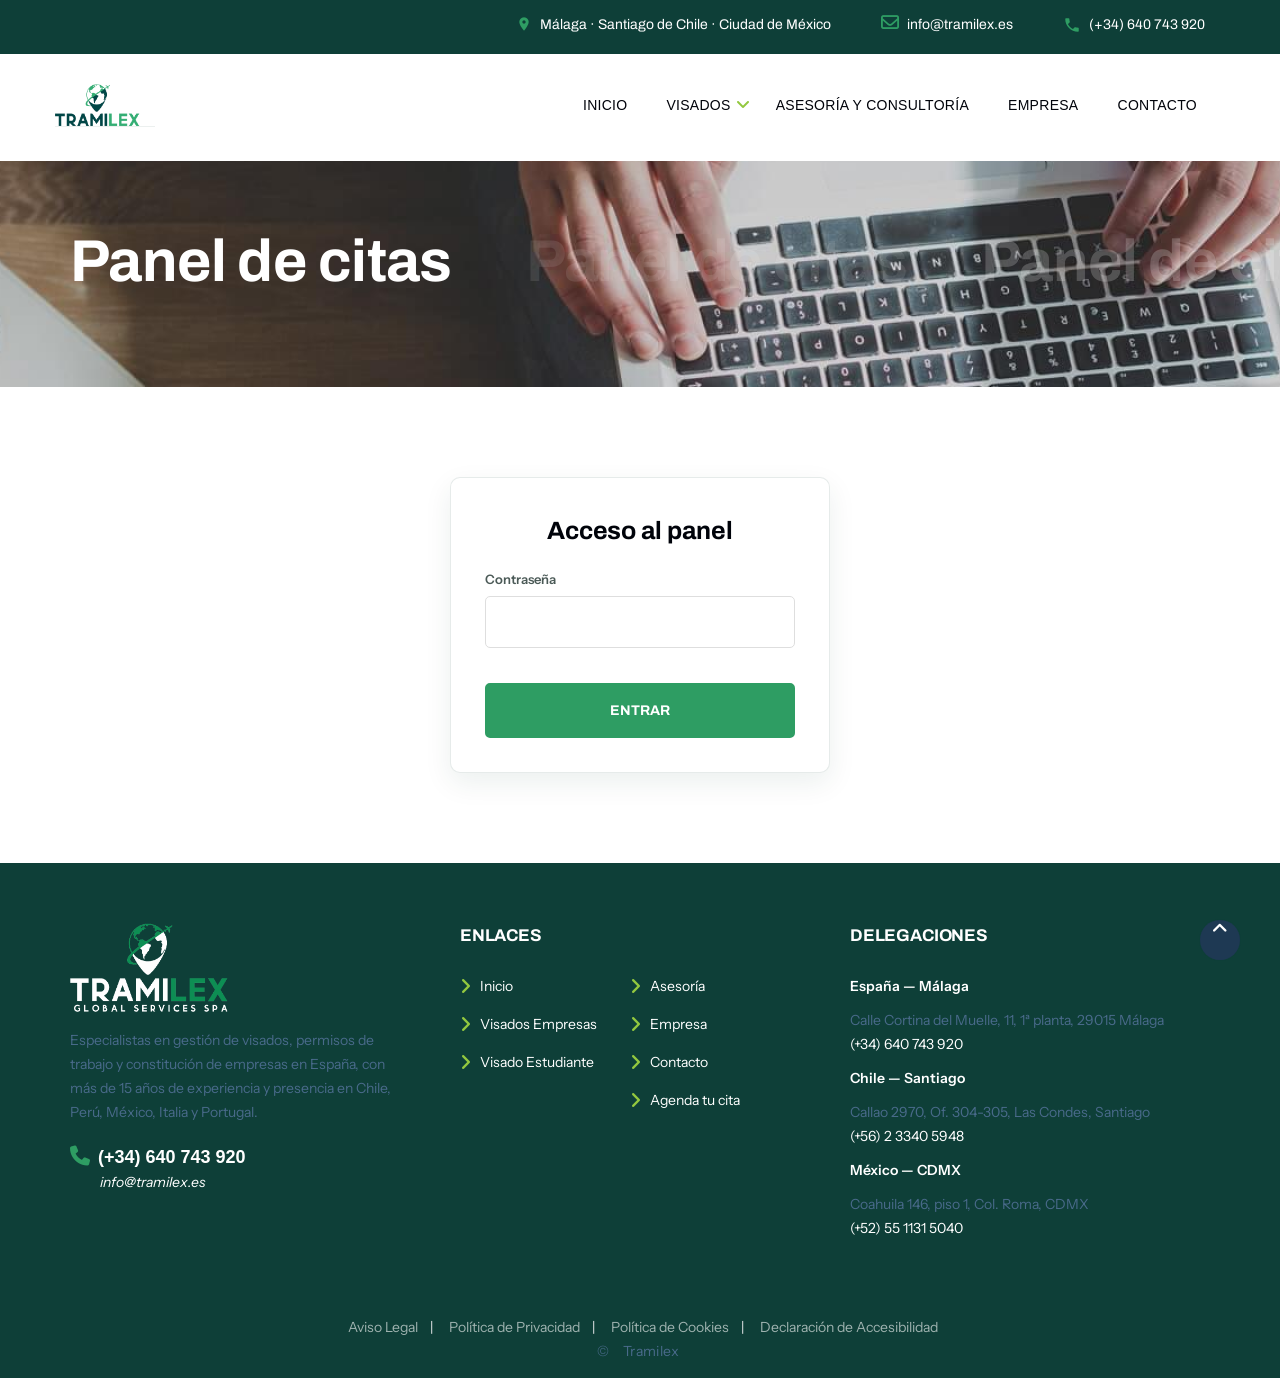
==== admin-citas.html @ ec8cd12b "Arreglar cabecera/imagen de la portada y añadir sistema de citas online Correcciones visuales: - Cor" ====
<!DOCTYPE html>
<html class="#{html_class}" lang="es">
  <head>
    <title>Panel de citas | Tramilex</title>
    <meta name="description" content="Panel privado de gestión del calendario de citas de Tramilex.">
    <meta name="robots" content="noindex, nofollow">
    <meta name="format-detection" content="telephone=no">
    <meta name="viewport" content="width=device-width, height=device-height, initial-scale=1.0, maximum-scale=1.0, user-scalable=0">
    <meta http-equiv="X-UA-Compatible" content="IE=edge">
    <meta charset="utf-8">
    <link rel="icon" href="images/favicon.ico" type="image/x-icon">
    <link rel="stylesheet" type="text/css" href="//fonts.googleapis.com/css?family=Archivo:400,500,600,700%7CInstrument+Sans:400,500,600,700">
    <link rel="stylesheet" href="css/bootstrap.css">
    <link rel="stylesheet" href="css/fonts.css">
    <link rel="stylesheet" href="css/style.css">
    <link rel="stylesheet" href="css/tramilex-theme.css">
    <link rel="stylesheet" href="https://cdnjs.cloudflare.com/ajax/libs/font-awesome/6.5.1/css/all.min.css">
</head>
  <body>
    <div class="page">
      <div class="page-loader page-loader-variant-1">
        <div><a class="brand brand-md brand-inverse" href="index.html"><img src="images/brand/tramilex-logo-cropped.png" alt="Tramilex" width="150" height="85"/></a>
          <div class="page-loader-body">
            <div id="spinningSquaresG">
              <div class="spinningSquaresG" id="spinningSquaresG_1"></div>
              <div class="spinningSquaresG" id="spinningSquaresG_2"></div>
              <div class="spinningSquaresG" id="spinningSquaresG_3"></div>
              <div class="spinningSquaresG" id="spinningSquaresG_4"></div>
              <div class="spinningSquaresG" id="spinningSquaresG_5"></div>
              <div class="spinningSquaresG" id="spinningSquaresG_6"></div>
              <div class="spinningSquaresG" id="spinningSquaresG_7"></div>
              <div class="spinningSquaresG" id="spinningSquaresG_8"></div>
            </div>
          </div>
        </div>
      </div>
      <header class="page-head">
        <div class="rd-navbar-wrap">
          <nav class="rd-navbar rd-navbar-corporate-dark" data-layout="rd-navbar-fixed" data-sm-layout="rd-navbar-fixed" data-md-layout="rd-navbar-fixed" data-md-device-layout="rd-navbar-fixed" data-lg-layout="rd-navbar-static" data-lg-device-layout="rd-navbar-static" data-xl-device-layout="rd-navbar-static" data-xxl-device-layout="rd-navbar-static" data-xl-layout="rd-navbar-static" data-xxl-layout="rd-navbar-static" data-stick-up-clone="false" data-md-stick-up-offset="53px" data-lg-stick-up-offset="53px" data-md-stick-up="true" data-lg-stick-up="true">
            <div class="rd-navbar-inner">
              <div class="rd-navbar-aside">
                <div class="rd-navbar-aside-toggle" data-custom-toggle=".rd-navbar-aside" data-custom-toggle-disable-on-blur="true"><span></span></div>
                <div class="rd-navbar-aside-content context-dark">
                  <ul class="rd-navbar-aside-group list-units">
                    <li>
                      <div class="unit flex-row unit-spacing-xs">
                        <div class="unit-left"><span class="icon icon-xxs-small icon-primary material-icons-place icon-shift-1 offset-top-2"></span></div>
                        <div class="unit-body"><a class="link-white-v2 d-inline font-accent" href="contacto.html">Málaga · Santiago de Chile · Ciudad de México</a></div>
                      </div>
                    </li>
                    <li>
                      <div class="unit flex-row unit-spacing-xs">
                        <div class="unit-left"><span class="icon icon-xxs icon-primary fa-envelope-o offset-top-2"></span></div>
                        <div class="unit-body"><a class="link-white-v2 font-accent" href="mailto:info@tramilex.es">info@tramilex.es</a></div>
                      </div>
                    </li>
                    <li>
                      <div class="unit flex-row unit-spacing-xs">
                        <div class="unit-left"><span class="icon icon-xxs icon-primary material-icons-phone icon-shift-2"></span></div>
                        <div class="unit-body"><a class="link-white-v2 font-accent" href="tel:+34640743920">(+34) 640 743 920</a></div>
                      </div>
                    </li>
                  </ul>
                </div>
              </div>
              <div class="rd-navbar-group rd-navbar-search-wrap">
                <div class="rd-navbar-panel">
                  <button class="rd-navbar-toggle" data-custom-toggle=".rd-navbar-nav-wrap" data-custom-toggle-disable-on-blur="true"><span></span></button><a class="rd-navbar-brand brand" href="index.html"><img src="images/brand/tramilex-logo-header.png" alt="Tramilex" width="81" height="40"/></a>
                </div>
                <div class="rd-navbar-nav-wrap">
                  <div class="rd-navbar-nav-inner">
                    <ul class="rd-navbar-nav">
                      <li><a href="index.html">Inicio</a></li>
                      <li><a href="#">Visados</a>
                        <ul class="rd-navbar-dropdown">
                          <li><a href="visados-empresas-trabajadores.html">Visado Empresas y Trabajadores</a></li>
                          <li><a href="visado-estudiante.html">Visado de Estudiante</a></li>
                          <li><a href="https://tramilex.goroky.es/" target="_blank" rel="noopener">Área de Clientes</a></li>
                        </ul>
                      </li>
                      <li><a href="asesoria.html">Asesoría y Consultoría</a></li>
                      <li><a href="empresa.html">Empresa</a></li>
                      <li><a href="contacto.html">Contacto</a></li>
                    </ul>

                  </div>
                </div>
              </div>
            </div>
          </nav>
        </div>
      </header>

      <section class="section-30 section-md-40 section-lg-66 section-xl-bottom-90 bg-gray-dark page-title-wrap" style="background-image: url(images/bg-image-3.jpg);">
        <div class="container">
          <div class="page-title">
            <h2>Panel de citas</h2>
            
          </div>
        </div>
      </section>

      <section class="section-60 section-md-90">
        <div class="container">
          <div id="tramilex-admin-app">
            <p class="text-gray-base-05">Cargando…</p>
          </div>
        </div>
      </section>

      <section class="section-40 section-md-60 bg-cello section-footer">
        <div class="container">
          <div class="row justify-content-sm-center">
            <div class="col-sm-10 col-md-11 col-lg-12">
              <div class="row row-50">
                <div class="col-md-6 col-lg-4">
                  <div class="inset-lg-right-30 footer-logo">
                    <a href="index.html"><img src="images/brand/tramilex-logo-light-cropped.png" alt="Tramilex" width="159" height="90"/></a>
                    <p class="text-bismark offset-top-15">Especialistas en gestión de visados, permisos de trabajo y constitución de empresas en España, con más de 15 años de experiencia y presencia en Chile, Perú, México, Italia y Portugal.</p>
                  </div>
                  <div class="group-md group-top">
                    <div>
                      <div class="unit align-items-center unit-horizontal unit-spacing-xs">
                        <div class="unit-left"><span class="icon icon-xs-smaller icon-primary fa-phone"></span></div>
                        <div class="unit-body"><a class="link link-bold link-white-v2" href="tel:+34640743920">(+34) 640 743 920</a></div>
                      </div>
                      <div class="inset-left-30"><a class="link-white-v2 fst-italic" href="mailto:info@tramilex.es">info@tramilex.es</a></div>
                    </div>
                  </div>
                </div>
                <div class="col-md-6 col-lg-4">
                  <h6 class="text-uppercase text-big footer-title">Enlaces</h6>
                  <div class="row" style="max-width: 340px;">
                    <div class="col-6">
                      <ul class="list-marked-variant-2">
                        <li><a href="index.html">Inicio</a></li>
                        <li><a href="visados-empresas-trabajadores.html">Visados Empresas</a></li>
                        <li><a href="visado-estudiante.html">Visado Estudiante</a></li>
                      </ul>
                    </div>
                    <div class="col-6">
                      <ul class="list-marked-variant-2">
                        <li><a href="asesoria.html">Asesoría</a></li>
                        <li><a href="empresa.html">Empresa</a></li>
                        <li><a href="contacto.html">Contacto</a></li>
                        <li><a href="agenda.html">Agenda tu cita</a></li>
                      </ul>
                    </div>
                  </div>
                </div>
                <div class="col-md-6 col-lg-4">
                  <h6 class="text-uppercase text-big footer-title">Delegaciones</h6>
                  <div class="group-sm">
                    <p class="text-bismark fw-sbold text-white offset-top-0">España — Málaga</p>
                    <p class="text-bismark">Calle Cortina del Muelle, 11, 1ª planta, 29015 Málaga<br><a class="link-white-v2" href="tel:+34640743920">(+34) 640 743 920</a></p>
                    <p class="text-bismark fw-sbold text-white">Chile — Santiago</p>
                    <p class="text-bismark">Callao 2970, Of. 304-305, Las Condes, Santiago<br><a class="link-white-v2" href="tel:+56233405948">(+56) 2 3340 5948</a></p>
                    <p class="text-bismark fw-sbold text-white">México — CDMX</p>
                    <p class="text-bismark">Coahuila 146, piso 1, Col. Roma, CDMX<br><a class="link-white-v2" href="tel:+525511315040">(+52) 55 1131 5040</a></p>
                  </div>
                </div>
              </div>
            </div>
          </div>
        </div>
      </section>

      <footer class="page-foot section-15 bg-cloud-burst">
        <div class="container text-center">
          <div class="row">
            <div class="col-md-12">
              <ul class="list-inline list-inline-dashed tramilex-legal-links offset-bottom-10">
                <li><a href="aviso-legal.html">Aviso Legal</a></li>
<li><a href="politica-privacidad.html">Política de Privacidad</a></li>
<li><a href="politica-cookies.html">Política de Cookies</a></li>
<li><a href="declaracion-accesibilidad.html">Declaración de Accesibilidad</a></li>
              </ul>
              <p class="rights text-bismark"><span>&#169;&nbsp;</span><span id="copyright-year"></span><span>&nbsp;Tramilex</span></p>
            </div>
          </div>
        </div>
      </footer>
    </div>
    
    <div class="snackbars" id="form-output-global"></div>
    <script src="js/core.min.js"></script>
    <script src="js/script.js"></script>
    <script src="js/reveal.js"></script>
    <script src="js/admin-citas.js"></script>
  </body>
</html>
---- css/fonts.css ----
@font-face {	font-family: 'FontAwesome';	src: url("../fonts/fontawesome-webfont.eot?v=4.5.0");	src: url("../fonts/fontawesome-webfont.eot?#iefix&v=4.5.0") format("embedded-opentype"), url("../fonts/fontawesome-webfont.woff2?v=4.5.0") format("woff2"), url("../fonts/fontawesome-webfont.woff?v=4.5.0") format("woff"), url("../fonts/fontawesome-webfont.ttf?v=4.5.0") format("truetype"), url("../fonts/fontawesome-webfont.svg?v=4.5.0#fontawesomeregular") format("svg");	font-weight: normal;	font-style: normal;}.fa {	display: inline-block;	font: normal normal normal 14px/1 FontAwesome;	font-size: inherit;	text-rendering: auto;	-webkit-font-smoothing: antialiased;	-moz-osx-font-smoothing: grayscale;}/* makes the font 33% larger relative to the icon container */.fa-lg {	font-size: 1.33333333em;	line-height: 0.75em;	vertical-align: -15%;}.fa-2x {	font-size: 2em;}.fa-3x {	font-size: 3em;}.fa-4x {	font-size: 4em;}.fa-5x {	font-size: 5em;}.fa-fw {	width: 1.28571429em;	text-align: center;}.fa-ul {	padding-left: 0;	margin-left: 2.14285714em;	list-style-type: none;}.fa-ul > li {	position: relative;}.fa-li {	position: absolute;	left: -2.14285714em;	width: 2.14285714em;	top: 0.14285714em;	text-align: center;}.fa-li.fa-lg {	left: -1.85714286em;}.fa-border {	padding: .2em .25em .15em;	border: solid 0.08em #eeeeee;	border-radius: .1em;}.fa-pull-left {	float: left;}.fa-pull-right {	float: right;}.fa.fa-pull-left {	margin-right: .3em;}.fa.fa-pull-right {	margin-left: .3em;}/* Deprecated as of 4.4.0 */.pull-right {	float: right;}.pull-left {	float: left;}.fa.pull-left {	margin-right: .3em;}.fa.pull-right {	margin-left: .3em;}.fa-spin {	-webkit-animation: fa-spin 2s infinite linear;	animation: fa-spin 2s infinite linear;}.fa-pulse {	-webkit-animation: fa-spin 1s infinite steps(8);	animation: fa-spin 1s infinite steps(8);}@-webkit-keyframes fa-spin {	0% {		-webkit-transform: rotate(0deg);		transform: rotate(0deg);	}	100% {		-webkit-transform: rotate(359deg);		transform: rotate(359deg);	}}@keyframes fa-spin {	0% {		-webkit-transform: rotate(0deg);		transform: rotate(0deg);	}	100% {		-webkit-transform: rotate(359deg);		transform: rotate(359deg);	}}.fa-rotate-90 {	filter: progid:DXImageTransform.Microsoft.BasicImage(rotation=1);	-webkit-transform: rotate(90deg);	-ms-transform: rotate(90deg);	transform: rotate(90deg);}.fa-rotate-180 {	filter: progid:DXImageTransform.Microsoft.BasicImage(rotation=2);	-webkit-transform: rotate(180deg);	-ms-transform: rotate(180deg);	transform: rotate(180deg);}.fa-rotate-270 {	filter: progid:DXImageTransform.Microsoft.BasicImage(rotation=3);	-webkit-transform: rotate(270deg);	-ms-transform: rotate(270deg);	transform: rotate(270deg);}.fa-flip-horizontal {	filter: progid:DXImageTransform.Microsoft.BasicImage(rotation=0, mirror=1);	-webkit-transform: scale(-1, 1);	-ms-transform: scale(-1, 1);	transform: scale(-1, 1);}.fa-flip-vertical {	filter: progid:DXImageTransform.Microsoft.BasicImage(rotation=2, mirror=1);	-webkit-transform: scale(1, -1);	-ms-transform: scale(1, -1);	transform: scale(1, -1);}:root .fa-rotate-90,:root .fa-rotate-180,:root .fa-rotate-270,:root .fa-flip-horizontal,:root .fa-flip-vertical {	filter: none;}.fa-stack {	position: relative;	display: inline-block;	width: 2em;	height: 2em;	line-height: 2em;	vertical-align: middle;}.fa-stack-1x,.fa-stack-2x {	position: absolute;	left: 0;	width: 100%;	text-align: center;}.fa-stack-1x {	line-height: inherit;}.fa-stack-2x {	font-size: 2em;}.fa-inverse {	color: #ffffff;}/* Font Awesome uses the Unicode Private Use Area (PUA) to ensure screen
   readers do not read off random characters that represent icons */.fa-glass:before {	content: "\f000";}.fa-music:before {	content: "\f001";}.fa-search:before {	content: "\f002";}.fa-envelope-o:before {	content: "\f003";}.fa-heart:before {	content: "\f004";}.fa-star:before {	content: "\f005";}.fa-star-o:before {	content: "\f006";}.fa-user:before {	content: "\f007";}.fa-film:before {	content: "\f008";}.fa-th-large:before {	content: "\f009";}.fa-th:before {	content: "\f00a";}.fa-th-list:before {	content: "\f00b";}.fa-check:before {	content: "\f00c";}.fa-remove:before,.fa-close:before,.fa-times:before {	content: "\f00d";}.fa-search-plus:before {	content: "\f00e";}.fa-search-minus:before {	content: "\f010";}.fa-power-off:before {	content: "\f011";}.fa-signal:before {	content: "\f012";}.fa-gear:before,.fa-cog:before {	content: "\f013";}.fa-trash-o:before {	content: "\f014";}.fa-home:before {	content: "\f015";}.fa-file-o:before {	content: "\f016";}.fa-clock-o:before {	content: "\f017";}.fa-road:before {	content: "\f018";}.fa-download:before {	content: "\f019";}.fa-arrow-circle-o-down:before {	content: "\f01a";}.fa-arrow-circle-o-up:before {	content: "\f01b";}.fa-inbox:before {	content: "\f01c";}.fa-play-circle-o:before {	content: "\f01d";}.fa-rotate-right:before,.fa-repeat:before {	content: "\f01e";}.fa-refresh:before {	content: "\f021";}.fa-list-alt:before {	content: "\f022";}.fa-lock:before {	content: "\f023";}.fa-flag:before {	content: "\f024";}.fa-headphones:before {	content: "\f025";}.fa-volume-off:before {	content: "\f026";}.fa-volume-down:before {	content: "\f027";}.fa-volume-up:before {	content: "\f028";}.fa-qrcode:before {	content: "\f029";}.fa-barcode:before {	content: "\f02a";}.fa-tag:before {	content: "\f02b";}.fa-tags:before {	content: "\f02c";}.fa-book:before {	content: "\f02d";}.fa-bookmark:before {	content: "\f02e";}.fa-print:before {	content: "\f02f";}.fa-camera:before {	content: "\f030";}.fa-font:before {	content: "\f031";}.fa-bold:before {	content: "\f032";}.fa-italic:before {	content: "\f033";}.fa-text-height:before {	content: "\f034";}.fa-text-width:before {	content: "\f035";}.fa-align-left:before {	content: "\f036";}.fa-align-center:before {	content: "\f037";}.fa-align-right:before {	content: "\f038";}.fa-align-justify:before {	content: "\f039";}.fa-list:before {	content: "\f03a";}.fa-dedent:before,.fa-outdent:before {	content: "\f03b";}.fa-indent:before {	content: "\f03c";}.fa-video-camera:before {	content: "\f03d";}.fa-photo:before,.fa-image:before,.fa-picture-o:before {	content: "\f03e";}.fa-pencil:before {	content: "\f040";}.fa-map-marker:before {	content: "\f041";}.fa-adjust:before {	content: "\f042";}.fa-tint:before {	content: "\f043";}.fa-edit:before,.fa-pencil-square-o:before {	content: "\f044";}.fa-share-square-o:before {	content: "\f045";}.fa-check-square-o:before {	content: "\f046";}.fa-arrows:before {	content: "\f047";}.fa-step-backward:before {	content: "\f048";}.fa-fast-backward:before {	content: "\f049";}.fa-backward:before {	content: "\f04a";}.fa-play:before {	content: "\f04b";}.fa-pause:before {	content: "\f04c";}.fa-stop:before {	content: "\f04d";}.fa-forward:before {	content: "\f04e";}.fa-fast-forward:before {	content: "\f050";}.fa-step-forward:before {	content: "\f051";}.fa-eject:before {	content: "\f052";}.fa-chevron-left:before {	content: "\f053";}.fa-chevron-right:before {	content: "\f054";}.fa-plus-circle:before {	content: "\f055";}.fa-minus-circle:before {	content: "\f056";}.fa-times-circle:before {	content: "\f057";}.fa-check-circle:before {	content: "\f058";}.fa-question-circle:before {	content: "\f059";}.fa-info-circle:before {	content: "\f05a";}.fa-crosshairs:before {	content: "\f05b";}.fa-times-circle-o:before {	content: "\f05c";}.fa-check-circle-o:before {	content: "\f05d";}.fa-ban:before {	content: "\f05e";}.fa-arrow-left:before {	content: "\f060";}.fa-arrow-right:before {	content: "\f061";}.fa-arrow-up:before {	content: "\f062";}.fa-arrow-down:before {	content: "\f063";}.fa-mail-forward:before,.fa-share:before {	content: "\f064";}.fa-expand:before {	content: "\f065";}.fa-compress:before {	content: "\f066";}.fa-plus:before {	content: "\f067";}.fa-minus:before {	content: "\f068";}.fa-asterisk:before {	content: "\f069";}.fa-exclamation-circle:before {	content: "\f06a";}.fa-gift:before {	content: "\f06b";}.fa-leaf:before {	content: "\f06c";}.fa-fire:before {	content: "\f06d";}.fa-eye:before {	content: "\f06e";}.fa-eye-slash:before {	content: "\f070";}.fa-warning:before,.fa-exclamation-triangle:before {	content: "\f071";}.fa-plane:before {	content: "\f072";}.fa-calendar:before {	content: "\f073";}.fa-random:before {	content: "\f074";}.fa-comment:before {	content: "\f075";}.fa-magnet:before {	content: "\f076";}.fa-chevron-up:before {	content: "\f077";}.fa-chevron-down:before {	content: "\f078";}.fa-retweet:before {	content: "\f079";}.fa-shopping-cart:before {	content: "\f07a";}.fa-folder:before {	content: "\f07b";}.fa-folder-open:before {	content: "\f07c";}.fa-arrows-v:before {	content: "\f07d";}.fa-arrows-h:before {	content: "\f07e";}.fa-bar-chart-o:before,.fa-bar-chart:before {	content: "\f080";}.fa-twitter-square:before {	content: "\f081";}.fa-facebook-square:before {	content: "\f082";}.fa-camera-retro:before {	content: "\f083";}.fa-key:before {	content: "\f084";}.fa-gears:before,.fa-cogs:before {	content: "\f085";}.fa-comments:before {	content: "\f086";}.fa-thumbs-o-up:before {	content: "\f087";}.fa-thumbs-o-down:before {	content: "\f088";}.fa-star-half:before {	content: "\f089";}.fa-heart-o:before {	content: "\f08a";}.fa-sign-out:before {	content: "\f08b";}.fa-linkedin-square:before {	content: "\f08c";}.fa-thumb-tack:before {	content: "\f08d";}.fa-external-link:before {	content: "\f08e";}.fa-sign-in:before {	content: "\f090";}.fa-trophy:before {	content: "\f091";}.fa-github-square:before {	content: "\f092";}.fa-upload:before {	content: "\f093";}.fa-lemon-o:before {	content: "\f094";}.fa-phone:before {	content: "\f095";}.fa-square-o:before {	content: "\f096";}.fa-bookmark-o:before {	content: "\f097";}.fa-phone-square:before {	content: "\f098";}.fa-twitter:before {	content: "\f099";}.fa-facebook-f:before,.fa-facebook:before {	content: "\f09a";}.fa-github:before {	content: "\f09b";}.fa-unlock:before {	content: "\f09c";}.fa-credit-card:before {	content: "\f09d";}.fa-feed:before,.fa-rss:before {	content: "\f09e";}.fa-hdd-o:before {	content: "\f0a0";}.fa-bullhorn:before {	content: "\f0a1";}.fa-bell:before {	content: "\f0f3";}.fa-certificate:before {	content: "\f0a3";}.fa-hand-o-right:before {	content: "\f0a4";}.fa-hand-o-left:before {	content: "\f0a5";}.fa-hand-o-up:before {	content: "\f0a6";}.fa-hand-o-down:before {	content: "\f0a7";}.fa-arrow-circle-left:before {	content: "\f0a8";}.fa-arrow-circle-right:before {	content: "\f0a9";}.fa-arrow-circle-up:before {	content: "\f0aa";}.fa-arrow-circle-down:before {	content: "\f0ab";}.fa-globe:before {	content: "\f0ac";}.fa-wrench:before {	content: "\f0ad";}.fa-tasks:before {	content: "\f0ae";}.fa-filter:before {	content: "\f0b0";}.fa-briefcase:before {	content: "\f0b1";}.fa-arrows-alt:before {	content: "\f0b2";}.fa-group:before,.fa-users:before {	content: "\f0c0";}.fa-chain:before,.fa-link:before {	content: "\f0c1";}.fa-cloud:before {	content: "\f0c2";}.fa-flask:before {	content: "\f0c3";}.fa-cut:before,.fa-scissors:before {	content: "\f0c4";}.fa-copy:before,.fa-files-o:before {	content: "\f0c5";}.fa-paperclip:before {	content: "\f0c6";}.fa-save:before,.fa-floppy-o:before {	content: "\f0c7";}.fa-square:before {	content: "\f0c8";}.fa-navicon:before,.fa-reorder:before,.fa-bars:before {	content: "\f0c9";}.fa-list-ul:before {	content: "\f0ca";}.fa-list-ol:before {	content: "\f0cb";}.fa-strikethrough:before {	content: "\f0cc";}.fa-underline:before {	content: "\f0cd";}.fa-table:before {	content: "\f0ce";}.fa-magic:before {	content: "\f0d0";}.fa-truck:before {	content: "\f0d1";}.fa-pinterest:before {	content: "\f0d2";}.fa-pinterest-square:before {	content: "\f0d3";}.fa-google-plus-square:before {	content: "\f0d4";}.fa-google-plus:before {	content: "\f0d5";}.fa-money:before {	content: "\f0d6";}.fa-caret-down:before {	content: "\f0d7";}.fa-caret-up:before {	content: "\f0d8";}.fa-caret-left:before {	content: "\f0d9";}.fa-caret-right:before {	content: "\f0da";}.fa-columns:before {	content: "\f0db";}.fa-unsorted:before,.fa-sort:before {	content: "\f0dc";}.fa-sort-down:before,.fa-sort-desc:before {	content: "\f0dd";}.fa-sort-up:before,.fa-sort-asc:before {	content: "\f0de";}.fa-envelope:before {	content: "\f0e0";}.fa-linkedin:before {	content: "\f0e1";}.fa-rotate-left:before,.fa-undo:before {	content: "\f0e2";}.fa-legal:before,.fa-gavel:before {	content: "\f0e3";}.fa-dashboard:before,.fa-tachometer:before {	content: "\f0e4";}.fa-comment-o:before {	content: "\f0e5";}.fa-comments-o:before {	content: "\f0e6";}.fa-flash:before,.fa-bolt:before {	content: "\f0e7";}.fa-sitemap:before {	content: "\f0e8";}.fa-umbrella:before {	content: "\f0e9";}.fa-paste:before,.fa-clipboard:before {	content: "\f0ea";}.fa-lightbulb-o:before {	content: "\f0eb";}.fa-exchange:before {	content: "\f0ec";}.fa-cloud-download:before {	content: "\f0ed";}.fa-cloud-upload:before {	content: "\f0ee";}.fa-user-md:before {	content: "\f0f0";}.fa-stethoscope:before {	content: "\f0f1";}.fa-suitcase:before {	content: "\f0f2";}.fa-bell-o:before {	content: "\f0a2";}.fa-coffee:before {	content: "\f0f4";}.fa-cutlery:before {	content: "\f0f5";}.fa-file-text-o:before {	content: "\f0f6";}.fa-building-o:before {	content: "\f0f7";}.fa-hospital-o:before {	content: "\f0f8";}.fa-ambulance:before {	content: "\f0f9";}.fa-medkit:before {	content: "\f0fa";}.fa-fighter-jet:before {	content: "\f0fb";}.fa-beer:before {	content: "\f0fc";}.fa-h-square:before {	content: "\f0fd";}.fa-plus-square:before {	content: "\f0fe";}.fa-angle-double-left:before {	content: "\f100";}.fa-angle-double-right:before {	content: "\f101";}.fa-angle-double-up:before {	content: "\f102";}.fa-angle-double-down:before {	content: "\f103";}.fa-angle-left:before {	content: "\f104";}.fa-angle-right:before {	content: "\f105";}.fa-angle-up:before {	content: "\f106";}.fa-angle-down:before {	content: "\f107";}.fa-desktop:before {	content: "\f108";}.fa-laptop:before {	content: "\f109";}.fa-tablet:before {	content: "\f10a";}.fa-mobile-phone:before,.fa-mobile:before {	content: "\f10b";}.fa-circle-o:before {	content: "\f10c";}.fa-quote-left:before {	content: "\f10d";}.fa-quote-right:before {	content: "\f10e";}.fa-spinner:before {	content: "\f110";}.fa-circle:before {	content: "\f111";}.fa-mail-reply:before,.fa-reply:before {	content: "\f112";}.fa-github-alt:before {	content: "\f113";}.fa-folder-o:before {	content: "\f114";}.fa-folder-open-o:before {	content: "\f115";}.fa-smile-o:before {	content: "\f118";}.fa-frown-o:before {	content: "\f119";}.fa-meh-o:before {	content: "\f11a";}.fa-gamepad:before {	content: "\f11b";}.fa-keyboard-o:before {	content: "\f11c";}.fa-flag-o:before {	content: "\f11d";}.fa-flag-checkered:before {	content: "\f11e";}.fa-terminal:before {	content: "\f120";}.fa-code:before {	content: "\f121";}.fa-mail-reply-all:before,.fa-reply-all:before {	content: "\f122";}.fa-star-half-empty:before,.fa-star-half-full:before,.fa-star-half-o:before {	content: "\f123";}.fa-location-arrow:before {	content: "\f124";}.fa-crop:before {	content: "\f125";}.fa-code-fork:before {	content: "\f126";}.fa-unlink:before,.fa-chain-broken:before {	content: "\f127";}.fa-question:before {	content: "\f128";}.fa-info:before {	content: "\f129";}.fa-exclamation:before {	content: "\f12a";}.fa-superscript:before {	content: "\f12b";}.fa-subscript:before {	content: "\f12c";}.fa-eraser:before {	content: "\f12d";}.fa-puzzle-piece:before {	content: "\f12e";}.fa-microphone:before {	content: "\f130";}.fa-microphone-slash:before {	content: "\f131";}.fa-shield:before {	content: "\f132";}.fa-calendar-o:before {	content: "\f133";}.fa-fire-extinguisher:before {	content: "\f134";}.fa-rocket:before {	content: "\f135";}.fa-maxcdn:before {	content: "\f136";}.fa-chevron-circle-left:before {	content: "\f137";}.fa-chevron-circle-right:before {	content: "\f138";}.fa-chevron-circle-up:before {	content: "\f139";}.fa-chevron-circle-down:before {	content: "\f13a";}.fa-html5:before {	content: "\f13b";}.fa-css3:before {	content: "\f13c";}.fa-anchor:before {	content: "\f13d";}.fa-unlock-alt:before {	content: "\f13e";}.fa-bullseye:before {	content: "\f140";}.fa-ellipsis-h:before {	content: "\f141";}.fa-ellipsis-v:before {	content: "\f142";}.fa-rss-square:before {	content: "\f143";}.fa-play-circle:before {	content: "\f144";}.fa-ticket:before {	content: "\f145";}.fa-minus-square:before {	content: "\f146";}.fa-minus-square-o:before {	content: "\f147";}.fa-level-up:before {	content: "\f148";}.fa-level-down:before {	content: "\f149";}.fa-check-square:before {	content: "\f14a";}.fa-pencil-square:before {	content: "\f14b";}.fa-external-link-square:before {	content: "\f14c";}.fa-share-square:before {	content: "\f14d";}.fa-compass:before {	content: "\f14e";}.fa-toggle-down:before,.fa-caret-square-o-down:before {	content: "\f150";}.fa-toggle-up:before,.fa-caret-square-o-up:before {	content: "\f151";}.fa-toggle-right:before,.fa-caret-square-o-right:before {	content: "\f152";}.fa-euro:before,.fa-eur:before {	content: "\f153";}.fa-gbp:before {	content: "\f154";}.fa-dollar:before,.fa-usd:before {	content: "\f155";}.fa-rupee:before,.fa-inr:before {	content: "\f156";}.fa-cny:before,.fa-rmb:before,.fa-yen:before,.fa-jpy:before {	content: "\f157";}.fa-ruble:before,.fa-rouble:before,.fa-rub:before {	content: "\f158";}.fa-won:before,.fa-krw:before {	content: "\f159";}.fa-bitcoin:before,.fa-btc:before {	content: "\f15a";}.fa-file:before {	content: "\f15b";}.fa-file-text:before {	content: "\f15c";}.fa-sort-alpha-asc:before {	content: "\f15d";}.fa-sort-alpha-desc:before {	content: "\f15e";}.fa-sort-amount-asc:before {	content: "\f160";}.fa-sort-amount-desc:before {	content: "\f161";}.fa-sort-numeric-asc:before {	content: "\f162";}.fa-sort-numeric-desc:before {	content: "\f163";}.fa-thumbs-up:before {	content: "\f164";}.fa-thumbs-down:before {	content: "\f165";}.fa-youtube-square:before {	content: "\f166";}.fa-youtube:before {	content: "\f167";}.fa-xing:before {	content: "\f168";}.fa-xing-square:before {	content: "\f169";}.fa-youtube-play:before {	content: "\f16a";}.fa-dropbox:before {	content: "\f16b";}.fa-stack-overflow:before {	content: "\f16c";}.fa-instagram:before {	content: "\f16d";}.fa-flickr:before {	content: "\f16e";}.fa-adn:before {	content: "\f170";}.fa-bitbucket:before {	content: "\f171";}.fa-bitbucket-square:before {	content: "\f172";}.fa-tumblr:before {	content: "\f173";}.fa-tumblr-square:before {	content: "\f174";}.fa-long-arrow-down:before {	content: "\f175";}.fa-long-arrow-up:before {	content: "\f176";}.fa-long-arrow-left:before {	content: "\f177";}.fa-long-arrow-right:before {	content: "\f178";}.fa-apple:before {	content: "\f179";}.fa-windows:before {	content: "\f17a";}.fa-android:before {	content: "\f17b";}.fa-linux:before {	content: "\f17c";}.fa-dribbble:before {	content: "\f17d";}.fa-skype:before {	content: "\f17e";}.fa-foursquare:before {	content: "\f180";}.fa-trello:before {	content: "\f181";}.fa-female:before {	content: "\f182";}.fa-male:before {	content: "\f183";}.fa-gittip:before,.fa-gratipay:before {	content: "\f184";}.fa-sun-o:before {	content: "\f185";}.fa-moon-o:before {	content: "\f186";}.fa-archive:before {	content: "\f187";}.fa-bug:before {	content: "\f188";}.fa-vk:before {	content: "\f189";}.fa-weibo:before {	content: "\f18a";}.fa-renren:before {	content: "\f18b";}.fa-pagelines:before {	content: "\f18c";}.fa-stack-exchange:before {	content: "\f18d";}.fa-arrow-circle-o-right:before {	content: "\f18e";}.fa-arrow-circle-o-left:before {	content: "\f190";}.fa-toggle-left:before,.fa-caret-square-o-left:before {	content: "\f191";}.fa-dot-circle-o:before {	content: "\f192";}.fa-wheelchair:before {	content: "\f193";}.fa-vimeo-square:before {	content: "\f194";}.fa-turkish-lira:before,.fa-try:before {	content: "\f195";}.fa-plus-square-o:before {	content: "\f196";}.fa-space-shuttle:before {	content: "\f197";}.fa-slack:before {	content: "\f198";}.fa-envelope-square:before {	content: "\f199";}.fa-wordpress:before {	content: "\f19a";}.fa-openid:before {	content: "\f19b";}.fa-institution:before,.fa-bank:before,.fa-university:before {	content: "\f19c";}.fa-mortar-board:before,.fa-graduation-cap:before {	content: "\f19d";}.fa-yahoo:before {	content: "\f19e";}.fa-google:before {	content: "\f1a0";}.fa-reddit:before {	content: "\f1a1";}.fa-reddit-square:before {	content: "\f1a2";}.fa-stumbleupon-circle:before {	content: "\f1a3";}.fa-stumbleupon:before {	content: "\f1a4";}.fa-delicious:before {	content: "\f1a5";}.fa-digg:before {	content: "\f1a6";}.fa-pied-piper:before {	content: "\f1a7";}.fa-pied-piper-alt:before {	content: "\f1a8";}.fa-drupal:before {	content: "\f1a9";}.fa-joomla:before {	content: "\f1aa";}.fa-language:before {	content: "\f1ab";}.fa-fax:before {	content: "\f1ac";}.fa-building:before {	content: "\f1ad";}.fa-child:before {	content: "\f1ae";}.fa-paw:before {	content: "\f1b0";}.fa-spoon:before {	content: "\f1b1";}.fa-cube:before {	content: "\f1b2";}.fa-cubes:before {	content: "\f1b3";}.fa-behance:before {	content: "\f1b4";}.fa-behance-square:before {	content: "\f1b5";}.fa-steam:before {	content: "\f1b6";}.fa-steam-square:before {	content: "\f1b7";}.fa-recycle:before {	content: "\f1b8";}.fa-automobile:before,.fa-car:before {	content: "\f1b9";}.fa-cab:before,.fa-taxi:before {	content: "\f1ba";}.fa-tree:before {	content: "\f1bb";}.fa-spotify:before {	content: "\f1bc";}.fa-deviantart:before {	content: "\f1bd";}.fa-soundcloud:before {	content: "\f1be";}.fa-database:before {	content: "\f1c0";}.fa-file-pdf-o:before {	content: "\f1c1";}.fa-file-word-o:before {	content: "\f1c2";}.fa-file-excel-o:before {	content: "\f1c3";}.fa-file-powerpoint-o:before {	content: "\f1c4";}.fa-file-photo-o:before,.fa-file-picture-o:before,.fa-file-image-o:before {	content: "\f1c5";}.fa-file-zip-o:before,.fa-file-archive-o:before {	content: "\f1c6";}.fa-file-sound-o:before,.fa-file-audio-o:before {	content: "\f1c7";}.fa-file-movie-o:before,.fa-file-video-o:before {	content: "\f1c8";}.fa-file-code-o:before {	content: "\f1c9";}.fa-vine:before {	content: "\f1ca";}.fa-codepen:before {	content: "\f1cb";}.fa-jsfiddle:before {	content: "\f1cc";}.fa-life-bouy:before,.fa-life-buoy:before,.fa-life-saver:before,.fa-support:before,.fa-life-ring:before {	content: "\f1cd";}.fa-circle-o-notch:before {	content: "\f1ce";}.fa-ra:before,.fa-rebel:before {	content: "\f1d0";}.fa-ge:before,.fa-empire:before {	content: "\f1d1";}.fa-git-square:before {	content: "\f1d2";}.fa-git:before {	content: "\f1d3";}.fa-y-combinator-square:before,.fa-yc-square:before,.fa-hacker-news:before {	content: "\f1d4";}.fa-tencent-weibo:before {	content: "\f1d5";}.fa-qq:before {	content: "\f1d6";}.fa-wechat:before,.fa-weixin:before {	content: "\f1d7";}.fa-send:before,.fa-paper-plane:before {	content: "\f1d8";}.fa-send-o:before,.fa-paper-plane-o:before {	content: "\f1d9";}.fa-history:before {	content: "\f1da";}.fa-circle-thin:before {	content: "\f1db";}.fa-header:before {	content: "\f1dc";}.fa-paragraph:before {	content: "\f1dd";}.fa-sliders:before {	content: "\f1de";}.fa-share-alt:before {	content: "\f1e0";}.fa-share-alt-square:before {	content: "\f1e1";}.fa-bomb:before {	content: "\f1e2";}.fa-soccer-ball-o:before,.fa-futbol-o:before {	content: "\f1e3";}.fa-tty:before {	content: "\f1e4";}.fa-binoculars:before {	content: "\f1e5";}.fa-plug:before {	content: "\f1e6";}.fa-slideshare:before {	content: "\f1e7";}.fa-twitch:before {	content: "\f1e8";}.fa-yelp:before {	content: "\f1e9";}.fa-newspaper-o:before {	content: "\f1ea";}.fa-wifi:before {	content: "\f1eb";}.fa-calculator:before {	content: "\f1ec";}.fa-paypal:before {	content: "\f1ed";}.fa-google-wallet:before {	content: "\f1ee";}.fa-cc-visa:before {	content: "\f1f0";}.fa-cc-mastercard:before {	content: "\f1f1";}.fa-cc-discover:before {	content: "\f1f2";}.fa-cc-amex:before {	content: "\f1f3";}.fa-cc-paypal:before {	content: "\f1f4";}.fa-cc-stripe:before {	content: "\f1f5";}.fa-bell-slash:before {	content: "\f1f6";}.fa-bell-slash-o:before {	content: "\f1f7";}.fa-trash:before {	content: "\f1f8";}.fa-copyright:before {	content: "\f1f9";}.fa-at:before {	content: "\f1fa";}.fa-eyedropper:before {	content: "\f1fb";}.fa-paint-brush:before {	content: "\f1fc";}.fa-birthday-cake:before {	content: "\f1fd";}.fa-area-chart:before {	content: "\f1fe";}.fa-pie-chart:before {	content: "\f200";}.fa-line-chart:before {	content: "\f201";}.fa-lastfm:before {	content: "\f202";}.fa-lastfm-square:before {	content: "\f203";}.fa-toggle-off:before {	content: "\f204";}.fa-toggle-on:before {	content: "\f205";}.fa-bicycle:before {	content: "\f206";}.fa-bus:before {	content: "\f207";}.fa-ioxhost:before {	content: "\f208";}.fa-angellist:before {	content: "\f209";}.fa-cc:before {	content: "\f20a";}.fa-shekel:before,.fa-sheqel:before,.fa-ils:before {	content: "\f20b";}.fa-meanpath:before {	content: "\f20c";}.fa-buysellads:before {	content: "\f20d";}.fa-connectdevelop:before {	content: "\f20e";}.fa-dashcube:before {	content: "\f210";}.fa-forumbee:before {	content: "\f211";}.fa-leanpub:before {	content: "\f212";}.fa-sellsy:before {	content: "\f213";}.fa-shirtsinbulk:before {	content: "\f214";}.fa-simplybuilt:before {	content: "\f215";}.fa-skyatlas:before {	content: "\f216";}.fa-cart-plus:before {	content: "\f217";}.fa-cart-arrow-down:before {	content: "\f218";}.fa-diamond:before {	content: "\f219";}.fa-ship:before {	content: "\f21a";}.fa-user-secret:before {	content: "\f21b";}.fa-motorcycle:before {	content: "\f21c";}.fa-street-view:before {	content: "\f21d";}.fa-heartbeat:before {	content: "\f21e";}.fa-venus:before {	content: "\f221";}.fa-mars:before {	content: "\f222";}.fa-mercury:before {	content: "\f223";}.fa-intersex:before,.fa-transgender:before {	content: "\f224";}.fa-transgender-alt:before {	content: "\f225";}.fa-venus-double:before {	content: "\f226";}.fa-mars-double:before {	content: "\f227";}.fa-venus-mars:before {	content: "\f228";}.fa-mars-stroke:before {	content: "\f229";}.fa-mars-stroke-v:before {	content: "\f22a";}.fa-mars-stroke-h:before {	content: "\f22b";}.fa-neuter:before {	content: "\f22c";}.fa-genderless:before {	content: "\f22d";}.fa-facebook-official:before {	content: "\f230";}.fa-pinterest-p:before {	content: "\f231";}.fa-whatsapp:before {	content: "\f232";}.fa-server:before {	content: "\f233";}.fa-user-plus:before {	content: "\f234";}.fa-user-times:before {	content: "\f235";}.fa-hotel:before,.fa-bed:before {	content: "\f236";}.fa-viacoin:before {	content: "\f237";}.fa-train:before {	content: "\f238";}.fa-subway:before {	content: "\f239";}.fa-medium:before {	content: "\f23a";}.fa-yc:before,.fa-y-combinator:before {	content: "\f23b";}.fa-optin-monster:before {	content: "\f23c";}.fa-opencart:before {	content: "\f23d";}.fa-expeditedssl:before {	content: "\f23e";}.fa-battery-4:before,.fa-battery-full:before {	content: "\f240";}.fa-battery-3:before,.fa-battery-three-quarters:before {	content: "\f241";}.fa-battery-2:before,.fa-battery-half:before {	content: "\f242";}.fa-battery-1:before,.fa-battery-quarter:before {	content: "\f243";}.fa-battery-0:before,.fa-battery-empty:before {	content: "\f244";}.fa-mouse-pointer:before {	content: "\f245";}.fa-i-cursor:before {	content: "\f246";}.fa-object-group:before {	content: "\f247";}.fa-object-ungroup:before {	content: "\f248";}.fa-sticky-note:before {	content: "\f249";}.fa-sticky-note-o:before {	content: "\f24a";}.fa-cc-jcb:before {	content: "\f24b";}.fa-cc-diners-club:before {	content: "\f24c";}.fa-clone:before {	content: "\f24d";}.fa-balance-scale:before {	content: "\f24e";}.fa-hourglass-o:before {	content: "\f250";}.fa-hourglass-1:before,.fa-hourglass-start:before {	content: "\f251";}.fa-hourglass-2:before,.fa-hourglass-half:before {	content: "\f252";}.fa-hourglass-3:before,.fa-hourglass-end:before {	content: "\f253";}.fa-hourglass:before {	content: "\f254";}.fa-hand-grab-o:before,.fa-hand-rock-o:before {	content: "\f255";}.fa-hand-stop-o:before,.fa-hand-paper-o:before {	content: "\f256";}.fa-hand-scissors-o:before {	content: "\f257";}.fa-hand-lizard-o:before {	content: "\f258";}.fa-hand-spock-o:before {	content: "\f259";}.fa-hand-pointer-o:before {	content: "\f25a";}.fa-hand-peace-o:before {	content: "\f25b";}.fa-trademark:before {	content: "\f25c";}.fa-registered:before {	content: "\f25d";}.fa-creative-commons:before {	content: "\f25e";}.fa-gg:before {	content: "\f260";}.fa-gg-circle:before {	content: "\f261";}.fa-tripadvisor:before {	content: "\f262";}.fa-odnoklassniki:before {	content: "\f263";}.fa-odnoklassniki-square:before {	content: "\f264";}.fa-get-pocket:before {	content: "\f265";}.fa-wikipedia-w:before {	content: "\f266";}.fa-safari:before {	content: "\f267";}.fa-chrome:before {	content: "\f268";}.fa-firefox:before {	content: "\f269";}.fa-opera:before {	content: "\f26a";}.fa-internet-explorer:before {	content: "\f26b";}.fa-tv:before,.fa-television:before {	content: "\f26c";}.fa-contao:before {	content: "\f26d";}.fa-500px:before {	content: "\f26e";}.fa-amazon:before {	content: "\f270";}.fa-calendar-plus-o:before {	content: "\f271";}.fa-calendar-minus-o:before {	content: "\f272";}.fa-calendar-times-o:before {	content: "\f273";}.fa-calendar-check-o:before {	content: "\f274";}.fa-industry:before {	content: "\f275";}.fa-map-pin:before {	content: "\f276";}.fa-map-signs:before {	content: "\f277";}.fa-map-o:before {	content: "\f278";}.fa-map:before {	content: "\f279";}.fa-commenting:before {	content: "\f27a";}.fa-commenting-o:before {	content: "\f27b";}.fa-houzz:before {	content: "\f27c";}.fa-vimeo:before {	content: "\f27d";}.fa-black-tie:before {	content: "\f27e";}.fa-fonticons:before {	content: "\f280";}.fa-reddit-alien:before {	content: "\f281";}.fa-edge:before {	content: "\f282";}.fa-credit-card-alt:before {	content: "\f283";}.fa-codiepie:before {	content: "\f284";}.fa-modx:before {	content: "\f285";}.fa-fort-awesome:before {	content: "\f286";}.fa-usb:before {	content: "\f287";}.fa-product-hunt:before {	content: "\f288";}.fa-mixcloud:before {	content: "\f289";}.fa-scribd:before {	content: "\f28a";}.fa-pause-circle:before {	content: "\f28b";}.fa-pause-circle-o:before {	content: "\f28c";}.fa-stop-circle:before {	content: "\f28d";}.fa-stop-circle-o:before {	content: "\f28e";}.fa-shopping-bag:before {	content: "\f290";}.fa-shopping-basket:before {	content: "\f291";}.fa-hashtag:before {	content: "\f292";}.fa-bluetooth:before {	content: "\f293";}.fa-bluetooth-b:before {	content: "\f294";}.fa-percent:before {	content: "\f295";}[class*='fa-']:before {	font-weight: 400;	font-family: 'FontAwesome';}@font-face {	font-family: 'Material Icons';	font-style: normal;	font-weight: 400;	src: url(../fonts/MaterialIcons-Regular.eot);	/* For IE6-8 */	src: local("Material Icons"), local("MaterialIcons-Regular"), url(../fonts/MaterialIcons-Regular.woff2) format("woff2"), url(../fonts/MaterialIcons-Regular.woff) format("woff"), url(../fonts/MaterialIcons-Regular.ttf) format("truetype");}.material-icons-ico,[class*="material-icons-"]:before {	font-family: 'Material Icons';	font-weight: 400;	font-style: normal;	font-size: inherit;}.material-icons-3d_rotation:before {	content: "\e84d";}.material-icons-access_alarm:before {	content: "\e190";}.material-icons-access_alarms:before {	content: "\e191";}.material-icons-access_time:before {	content: "\e192";}.material-icons-accessibility:before {	content: "\e84e";}.material-icons-account_balance:before {	content: "\e84f";}.material-icons-account_balance_wallet:before {	content: "\e850";}.material-icons-account_box:before {	content: "\e851";}.material-icons-account_circle:before {	content: "\e853";}.material-icons-adb:before {	content: "\e60e";}.material-icons-add:before {	content: "\e145";}.material-icons-add_alarm:before {	content: "\e193";}.material-icons-add_alert:before {	content: "\e003";}.material-icons-add_box:before {	content: "\e146";}.material-icons-add_circle:before {	content: "\e147";}.material-icons-add_circle_outline:before {	content: "\e148";}.material-icons-add_shopping_cart:before {	content: "\e854";}.material-icons-add_to_photos:before {	content: "\e39d";}.material-icons-adjust:before {	content: "\e39e";}.material-icons-airline_seat_flat:before {	content: "\e630";}.material-icons-airline_seat_flat_angled:before {	content: "\e631";}.material-icons-airline_seat_individual_suite:before {	content: "\e632";}.material-icons-airline_seat_legroom_extra:before {	content: "\e633";}.material-icons-airline_seat_legroom_normal:before {	content: "\e634";}.material-icons-airline_seat_legroom_reduced:before {	content: "\e635";}.material-icons-airline_seat_recline_extra:before {	content: "\e636";}.material-icons-airline_seat_recline_normal:before {	content: "\e637";}.material-icons-airplanemode_active:before {	content: "\e195";}.material-icons-airplanemode_inactive:before {	content: "\e194";}.material-icons-airplay:before {	content: "\e055";}.material-icons-alarm:before {	content: "\e855";}.material-icons-alarm_add:before {	content: "\e856";}.material-icons-alarm_off:before {	content: "\e857";}.material-icons-alarm_on:before {	content: "\e858";}.material-icons-album:before {	content: "\e019";}.material-icons-android:before {	content: "\e859";}.material-icons-announcement:before {	content: "\e85a";}.material-icons-apps:before {	content: "\e5c3";}.material-icons-archive:before {	content: "\e149";}.material-icons-arrow_back:before {	content: "\e5c4";}.material-icons-arrow_drop_down:before {	content: "\e5c5";}.material-icons-arrow_drop_down_circle:before {	content: "\e5c6";}.material-icons-arrow_drop_up:before {	content: "\e5c7";}.material-icons-arrow_forward:before {	content: "\e5c8";}.material-icons-aspect_ratio:before {	content: "\e85b";}.material-icons-assessment:before {	content: "\e85c";}.material-icons-assignment:before {	content: "\e85d";}.material-icons-assignment_ind:before {	content: "\e85e";}.material-icons-assignment_late:before {	content: "\e85f";}.material-icons-assignment_return:before {	content: "\e860";}.material-icons-assignment_returned:before {	content: "\e861";}.material-icons-assignment_turned_in:before {	content: "\e862";}.material-icons-assistant:before {	content: "\e39f";}.material-icons-assistant_photo:before {	content: "\e3a0";}.material-icons-attach_file:before {	content: "\e226";}.material-icons-attach_money:before {	content: "\e227";}.material-icons-attachment:before {	content: "\e2bc";}.material-icons-audiotrack:before {	content: "\e3a1";}.material-icons-autorenew:before {	content: "\e863";}.material-icons-av_timer:before {	content: "\e01b";}.material-icons-backspace:before {	content: "\e14a";}.material-icons-backup:before {	content: "\e864";}.material-icons-battery_alert:before {	content: "\e19c";}.material-icons-battery_charging_full:before {	content: "\e1a3";}.material-icons-battery_full:before {	content: "\e1a4";}.material-icons-battery_std:before {	content: "\e1a5";}.material-icons-battery_unknown:before {	content: "\e1a6";}.material-icons-beenhere:before {	content: "\e52d";}.material-icons-block:before {	content: "\e14b";}.material-icons-bluetooth:before {	content: "\e1a7";}.material-icons-bluetooth_audio:before {	content: "\e60f";}.material-icons-bluetooth_connected:before {	content: "\e1a8";}.material-icons-bluetooth_disabled:before {	content: "\e1a9";}.material-icons-bluetooth_searching:before {	content: "\e1aa";}.material-icons-blur_circular:before {	content: "\e3a2";}.material-icons-blur_linear:before {	content: "\e3a3";}.material-icons-blur_off:before {	content: "\e3a4";}.material-icons-blur_on:before {	content: "\e3a5";}.material-icons-book:before {	content: "\e865";}.material-icons-bookmark:before {	content: "\e866";}.material-icons-bookmark_border:before {	content: "\e867";}.material-icons-border_all:before {	content: "\e228";}.material-icons-border_bottom:before {	content: "\e229";}.material-icons-border_clear:before {	content: "\e22a";}.material-icons-border_color:before {	content: "\e22b";}.material-icons-border_horizontal:before {	content: "\e22c";}.material-icons-border_inner:before {	content: "\e22d";}.material-icons-border_left:before {	content: "\e22e";}.material-icons-border_outer:before {	content: "\e22f";}.material-icons-border_right:before {	content: "\e230";}.material-icons-border_style:before {	content: "\e231";}.material-icons-border_top:before {	content: "\e232";}.material-icons-border_vertical:before {	content: "\e233";}.material-icons-brightness_1:before {	content: "\e3a6";}.material-icons-brightness_2:before {	content: "\e3a7";}.material-icons-brightness_3:before {	content: "\e3a8";}.material-icons-brightness_4:before {	content: "\e3a9";}.material-icons-brightness_5:before {	content: "\e3aa";}.material-icons-brightness_6:before {	content: "\e3ab";}.material-icons-brightness_7:before {	content: "\e3ac";}.material-icons-brightness_auto:before {	content: "\e1ab";}.material-icons-brightness_high:before {	content: "\e1ac";}.material-icons-brightness_low:before {	content: "\e1ad";}.material-icons-brightness_medium:before {	content: "\e1ae";}.material-icons-broken_image:before {	content: "\e3ad";}.material-icons-brush:before {	content: "\e3ae";}.material-icons-bug_report:before {	content: "\e868";}.material-icons-build:before {	content: "\e869";}.material-icons-business:before {	content: "\e0af";}.material-icons-cached:before {	content: "\e86a";}.material-icons-cake:before {	content: "\e7e9";}.material-icons-call:before {	content: "\e0b0";}.material-icons-call_end:before {	content: "\e0b1";}.material-icons-call_made:before {	content: "\e0b2";}.material-icons-call_merge:before {	content: "\e0b3";}.material-icons-call_missed:before {	content: "\e0b4";}.material-icons-call_received:before {	content: "\e0b5";}.material-icons-call_split:before {	content: "\e0b6";}.material-icons-camera:before {	content: "\e3af";}.material-icons-camera_alt:before {	content: "\e3b0";}.material-icons-camera_enhance:before {	content: "\e8fc";}.material-icons-camera_front:before {	content: "\e3b1";}.material-icons-camera_rear:before {	content: "\e3b2";}.material-icons-camera_roll:before {	content: "\e3b3";}.material-icons-cancel:before {	content: "\e5c9";}.material-icons-card_giftcard:before {	content: "\e8f6";}.material-icons-card_membership:before {	content: "\e8f7";}.material-icons-card_travel:before {	content: "\e8f8";}.material-icons-cast:before {	content: "\e307";}.material-icons-cast_connected:before {	content: "\e308";}.material-icons-center_focus_strong:before {	content: "\e3b4";}.material-icons-center_focus_weak:before {	content: "\e3b5";}.material-icons-change_history:before {	content: "\e86b";}.material-icons-chat:before {	content: "\e0b7";}.material-icons-chat_bubble:before {	content: "\e0ca";}.material-icons-chat_bubble_outline:before {	content: "\e0cb";}.material-icons-check:before {	content: "\e5ca";}.material-icons-check_box:before {	content: "\e834";}.material-icons-check_box_outline_blank:before {	content: "\e835";}.material-icons-check_circle:before {	content: "\e86c";}.material-icons-chevron_left:before {	content: "\e5cb";}.material-icons-chevron_right:before {	content: "\e5cc";}.material-icons-chrome_reader_mode:before {	content: "\e86d";}.material-icons-class:before {	content: "\e86e";}.material-icons-clear:before {	content: "\e14c";}.material-icons-clear_all:before {	content: "\e0b8";}.material-icons-close:before {	content: "\e5cd";}.material-icons-closed_caption:before {	content: "\e01c";}.material-icons-cloud:before {	content: "\e2bd";}.material-icons-cloud_circle:before {	content: "\e2be";}.material-icons-cloud_done:before {	content: "\e2bf";}.material-icons-cloud_download:before {	content: "\e2c0";}.material-icons-cloud_off:before {	content: "\e2c1";}.material-icons-cloud_queue:before {	content: "\e2c2";}.material-icons-cloud_upload:before {	content: "\e2c3";}.material-icons-code:before {	content: "\e86f";}.material-icons-collections:before {	content: "\e3b6";}.material-icons-collections_bookmark:before {	content: "\e431";}.material-icons-color_lens:before {	content: "\e3b7";}.material-icons-colorize:before {	content: "\e3b8";}.material-icons-comment:before {	content: "\e0b9";}.material-icons-compare:before {	content: "\e3b9";}.material-icons-computer:before {	content: "\e30a";}.material-icons-confirmation_number:before {	content: "\e638";}.material-icons-contact_phone:before {	content: "\e0cf";}.material-icons-contacts:before {	content: "\e0ba";}.material-icons-content_copy:before {	content: "\e14d";}.material-icons-content_cut:before {	content: "\e14e";}.material-icons-content_paste:before {	content: "\e14f";}.material-icons-control_point:before {	content: "\e3ba";}.material-icons-control_point_duplicate:before {	content: "\e3bb";}.material-icons-create:before {	content: "\e150";}.material-icons-credit_card:before {	content: "\e870";}.material-icons-crop:before {	content: "\e3be";}.material-icons-crop_16_9:before {	content: "\e3bc";}.material-icons-crop_3_2:before {	content: "\e3bd";}.material-icons-crop_5_4:before {	content: "\e3bf";}.material-icons-crop_7_5:before {	content: "\e3c0";}.material-icons-crop_din:before {	content: "\e3c1";}.material-icons-crop_free:before {	content: "\e3c2";}.material-icons-crop_landscape:before {	content: "\e3c3";}.material-icons-crop_original:before {	content: "\e3c4";}.material-icons-crop_portrait:before {	content: "\e3c5";}.material-icons-crop_square:before {	content: "\e3c6";}.material-icons-dashboard:before {	content: "\e871";}.material-icons-data_usage:before {	content: "\e1af";}.material-icons-dehaze:before {	content: "\e3c7";}.material-icons-delete:before {	content: "\e872";}.material-icons-description:before {	content: "\e873";}.material-icons-desktop_mac:before {	content: "\e30b";}.material-icons-desktop_windows:before {	content: "\e30c";}.material-icons-details:before {	content: "\e3c8";}.material-icons-developer_board:before {	content: "\e30d";}.material-icons-developer_mode:before {	content: "\e1b0";}.material-icons-device_hub:before {	content: "\e335";}.material-icons-devices:before {	content: "\e1b1";}.material-icons-dialer_sip:before {	content: "\e0bb";}.material-icons-dialpad:before {	content: "\e0bc";}.material-icons-directions:before {	content: "\e52e";}.material-icons-directions_bike:before {	content: "\e52f";}.material-icons-directions_boat:before {	content: "\e532";}.material-icons-directions_bus:before {	content: "\e530";}.material-icons-directions_car:before {	content: "\e531";}.material-icons-directions_railway:before {	content: "\e534";}.material-icons-directions_run:before {	content: "\e566";}.material-icons-directions_subway:before {	content: "\e533";}.material-icons-directions_transit:before {	content: "\e535";}.material-icons-directions_walk:before {	content: "\e536";}.material-icons-disc_full:before {	content: "\e610";}.material-icons-dns:before {	content: "\e875";}.material-icons-do_not_disturb:before {	content: "\e612";}.material-icons-do_not_disturb_alt:before {	content: "\e611";}.material-icons-dock:before {	content: "\e30e";}.material-icons-domain:before {	content: "\e7ee";}.material-icons-done:before {	content: "\e876";}.material-icons-done_all:before {	content: "\e877";}.material-icons-drafts:before {	content: "\e151";}.material-icons-drive_eta:before {	content: "\e613";}.material-icons-dvr:before {	content: "\e1b2";}.material-icons-edit:before {	content: "\e3c9";}.material-icons-eject:before {	content: "\e8fb";}.material-icons-email:before {	content: "\e0be";}.material-icons-equalizer:before {	content: "\e01d";}.material-icons-error:before {	content: "\e000";}.material-icons-error_outline:before {	content: "\e001";}.material-icons-event:before {	content: "\e878";}.material-icons-event_available:before {	content: "\e614";}.material-icons-event_busy:before {	content: "\e615";}.material-icons-event_note:before {	content: "\e616";}.material-icons-event_seat:before {	content: "\e903";}.material-icons-exit_to_app:before {	content: "\e879";}.material-icons-expand_less:before {	content: "\e5ce";}.material-icons-expand_more:before {	content: "\e5cf";}.material-icons-explicit:before {	content: "\e01e";}.material-icons-explore:before {	content: "\e87a";}.material-icons-exposure:before {	content: "\e3ca";}.material-icons-exposure_neg_1:before {	content: "\e3cb";}.material-icons-exposure_neg_2:before {	content: "\e3cc";}.material-icons-exposure_plus_1:before {	content: "\e3cd";}.material-icons-exposure_plus_2:before {	content: "\e3ce";}.material-icons-exposure_zero:before {	content: "\e3cf";}.material-icons-extension:before {	content: "\e87b";}.material-icons-face:before {	content: "\e87c";}.material-icons-fast_forward:before {	content: "\e01f";}.material-icons-fast_rewind:before {	content: "\e020";}.material-icons-favorite:before {	content: "\e87d";}.material-icons-favorite_border:before {	content: "\e87e";}.material-icons-feedback:before {	content: "\e87f";}.material-icons-file_download:before {	content: "\e2c4";}.material-icons-file_upload:before {	content: "\e2c6";}.material-icons-filter:before {	content: "\e3d3";}.material-icons-filter_1:before {	content: "\e3d0";}.material-icons-filter_2:before {	content: "\e3d1";}.material-icons-filter_3:before {	content: "\e3d2";}.material-icons-filter_4:before {	content: "\e3d4";}.material-icons-filter_5:before {	content: "\e3d5";}.material-icons-filter_6:before {	content: "\e3d6";}.material-icons-filter_7:before {	content: "\e3d7";}.material-icons-filter_8:before {	content: "\e3d8";}.material-icons-filter_9:before {	content: "\e3d9";}.material-icons-filter_9_plus:before {	content: "\e3da";}.material-icons-filter_b_and_w:before {	content: "\e3db";}.material-icons-filter_center_focus:before {	content: "\e3dc";}.material-icons-filter_drama:before {	content: "\e3dd";}.material-icons-filter_frames:before {	content: "\e3de";}.material-icons-filter_hdr:before {	content: "\e3df";}.material-icons-filter_list:before {	content: "\e152";}.material-icons-filter_none:before {	content: "\e3e0";}.material-icons-filter_tilt_shift:before {	content: "\e3e2";}.material-icons-filter_vintage:before {	content: "\e3e3";}.material-icons-find_in_page:before {	content: "\e880";}.material-icons-find_replace:before {	content: "\e881";}.material-icons-flag:before {	content: "\e153";}.material-icons-flare:before {	content: "\e3e4";}.material-icons-flash_auto:before {	content: "\e3e5";}.material-icons-flash_off:before {	content: "\e3e6";}.material-icons-flash_on:before {	content: "\e3e7";}.material-icons-flight:before {	content: "\e539";}.material-icons-flight_land:before {	content: "\e904";}.material-icons-flight_takeoff:before {	content: "\e905";}.material-icons-flip:before {	content: "\e3e8";}.material-icons-flip_to_back:before {	content: "\e882";}.material-icons-flip_to_front:before {	content: "\e883";}.material-icons-folder:before {	content: "\e2c7";}.material-icons-folder_open:before {	content: "\e2c8";}.material-icons-folder_shared:before {	content: "\e2c9";}.material-icons-folder_special:before {	content: "\e617";}.material-icons-font_download:before {	content: "\e167";}.material-icons-format_align_center:before {	content: "\e234";}.material-icons-format_align_justify:before {	content: "\e235";}.material-icons-format_align_left:before {	content: "\e236";}.material-icons-format_align_right:before {	content: "\e237";}.material-icons-format_bold:before {	content: "\e238";}.material-icons-format_clear:before {	content: "\e239";}.material-icons-format_color_fill:before {	content: "\e23a";}.material-icons-format_color_reset:before {	content: "\e23b";}.material-icons-format_color_text:before {	content: "\e23c";}.material-icons-format_indent_decrease:before {	content: "\e23d";}.material-icons-format_indent_increase:before {	content: "\e23e";}.material-icons-format_italic:before {	content: "\e23f";}.material-icons-format_line_spacing:before {	content: "\e240";}.material-icons-format_list_bulleted:before {	content: "\e241";}.material-icons-format_list_numbered:before {	content: "\e242";}.material-icons-format_paint:before {	content: "\e243";}.material-icons-format_quote:before {	content: "\e244";}.material-icons-format_size:before {	content: "\e245";}.material-icons-format_strikethrough:before {	content: "\e246";}.material-icons-format_textdirection_l_to_r:before {	content: "\e247";}.material-icons-format_textdirection_r_to_l:before {	content: "\e248";}.material-icons-format_underlined:before {	content: "\e249";}.material-icons-forum:before {	content: "\e0bf";}.material-icons-forward:before {	content: "\e154";}.material-icons-forward_10:before {	content: "\e056";}.material-icons-forward_30:before {	content: "\e057";}.material-icons-forward_5:before {	content: "\e058";}.material-icons-fullscreen:before {	content: "\e5d0";}.material-icons-fullscreen_exit:before {	content: "\e5d1";}.material-icons-functions:before {	content: "\e24a";}.material-icons-gamepad:before {	content: "\e30f";}.material-icons-games:before {	content: "\e021";}.material-icons-gesture:before {	content: "\e155";}.material-icons-get_app:before {	content: "\e884";}.material-icons-gif:before {	content: "\e908";}.material-icons-gps_fixed:before {	content: "\e1b3";}.material-icons-gps_not_fixed:before {	content: "\e1b4";}.material-icons-gps_off:before {	content: "\e1b5";}.material-icons-grade:before {	content: "\e885";}.material-icons-gradient:before {	content: "\e3e9";}.material-icons-grain:before {	content: "\e3ea";}.material-icons-graphic_eq:before {	content: "\e1b8";}.material-icons-grid_off:before {	content: "\e3eb";}.material-icons-grid_on:before {	content: "\e3ec";}.material-icons-group:before {	content: "\e7ef";}.material-icons-group_add:before {	content: "\e7f0";}.material-icons-group_work:before {	content: "\e886";}.material-icons-hd:before {	content: "\e052";}.material-icons-hdr_off:before {	content: "\e3ed";}.material-icons-hdr_on:before {	content: "\e3ee";}.material-icons-hdr_strong:before {	content: "\e3f1";}.material-icons-hdr_weak:before {	content: "\e3f2";}.material-icons-headset:before {	content: "\e310";}.material-icons-headset_mic:before {	content: "\e311";}.material-icons-healing:before {	content: "\e3f3";}.material-icons-hearing:before {	content: "\e023";}.material-icons-help:before {	content: "\e887";}.material-icons-help_outline:before {	content: "\e8fd";}.material-icons-high_quality:before {	content: "\e024";}.material-icons-highlight_off:before {	content: "\e888";}.material-icons-history:before {	content: "\e889";}.material-icons-home:before {	content: "\e88a";}.material-icons-hotel:before {	content: "\e53a";}.material-icons-hourglass_empty:before {	content: "\e88b";}.material-icons-hourglass_full:before {	content: "\e88c";}.material-icons-http:before {	content: "\e902";}.material-icons-https:before {	content: "\e88d";}.material-icons-image:before {	content: "\e3f4";}.material-icons-image_aspect_ratio:before {	content: "\e3f5";}.material-icons-import_export:before {	content: "\e0c3";}.material-icons-inbox:before {	content: "\e156";}.material-icons-indeterminate_check_box:before {	content: "\e909";}.material-icons-info:before {	content: "\e88e";}.material-icons-info_outline:before {	content: "\e88f";}.material-icons-input:before {	content: "\e890";}.material-icons-insert_chart:before {	content: "\e24b";}.material-icons-insert_comment:before {	content: "\e24c";}.material-icons-insert_drive_file:before {	content: "\e24d";}.material-icons-insert_emoticon:before {	content: "\e24e";}.material-icons-insert_invitation:before {	content: "\e24f";}.material-icons-insert_link:before {	content: "\e250";}.material-icons-insert_photo:before {	content: "\e251";}.material-icons-invert_colors:before {	content: "\e891";}.material-icons-invert_colors_off:before {	content: "\e0c4";}.material-icons-iso:before {	content: "\e3f6";}.material-icons-keyboard:before {	content: "\e312";}.material-icons-keyboard_arrow_down:before {	content: "\e313";}.material-icons-keyboard_arrow_left:before {	content: "\e314";}.material-icons-keyboard_arrow_right:before {	content: "\e315";}.material-icons-keyboard_arrow_up:before {	content: "\e316";}.material-icons-keyboard_backspace:before {	content: "\e317";}.material-icons-keyboard_capslock:before {	content: "\e318";}.material-icons-keyboard_hide:before {	content: "\e31a";}.material-icons-keyboard_return:before {	content: "\e31b";}.material-icons-keyboard_tab:before {	content: "\e31c";}.material-icons-keyboard_voice:before {	content: "\e31d";}.material-icons-label:before {	content: "\e892";}.material-icons-label_outline:before {	content: "\e893";}.material-icons-landscape:before {	content: "\e3f7";}.material-icons-language:before {	content: "\e894";}.material-icons-laptop:before {	content: "\e31e";}.material-icons-laptop_chromebook:before {	content: "\e31f";}.material-icons-laptop_mac:before {	content: "\e320";}.material-icons-laptop_windows:before {	content: "\e321";}.material-icons-launch:before {	content: "\e895";}.material-icons-layers:before {	content: "\e53b";}.material-icons-layers_clear:before {	content: "\e53c";}.material-icons-leak_add:before {	content: "\e3f8";}.material-icons-leak_remove:before {	content: "\e3f9";}.material-icons-lens:before {	content: "\e3fa";}.material-icons-library_add:before {	content: "\e02e";}.material-icons-library_books:before {	content: "\e02f";}.material-icons-library_music:before {	content: "\e030";}.material-icons-link:before {	content: "\e157";}.material-icons-list:before {	content: "\e896";}.material-icons-live_help:before {	content: "\e0c6";}.material-icons-live_tv:before {	content: "\e639";}.material-icons-local_activity:before {	content: "\e53f";}.material-icons-local_airport:before {	content: "\e53d";}.material-icons-local_atm:before {	content: "\e53e";}.material-icons-local_bar:before {	content: "\e540";}.material-icons-local_cafe:before {	content: "\e541";}.material-icons-local_car_wash:before {	content: "\e542";}.material-icons-local_convenience_store:before {	content: "\e543";}.material-icons-local_dining:before {	content: "\e556";}.material-icons-local_drink:before {	content: "\e544";}.material-icons-local_florist:before {	content: "\e545";}.material-icons-local_gas_station:before {	content: "\e546";}.material-icons-local_grocery_store:before {	content: "\e547";}.material-icons-local_hospital:before {	content: "\e548";}.material-icons-local_hotel:before {	content: "\e549";}.material-icons-local_laundry_service:before {	content: "\e54a";}.material-icons-local_library:before {	content: "\e54b";}.material-icons-local_mall:before {	content: "\e54c";}.material-icons-local_movies:before {	content: "\e54d";}.material-icons-local_offer:before {	content: "\e54e";}.material-icons-local_parking:before {	content: "\e54f";}.material-icons-local_pharmacy:before {	content: "\e550";}.material-icons-local_phone:before {	content: "\e551";}.material-icons-local_pizza:before {	content: "\e552";}.material-icons-local_play:before {	content: "\e553";}.material-icons-local_post_office:before {	content: "\e554";}.material-icons-local_printshop:before {	content: "\e555";}.material-icons-local_see:before {	content: "\e557";}.material-icons-local_shipping:before {	content: "\e558";}.material-icons-local_taxi:before {	content: "\e559";}.material-icons-location_city:before {	content: "\e7f1";}.material-icons-location_disabled:before {	content: "\e1b6";}.material-icons-location_off:before {	content: "\e0c7";}.material-icons-location_on:before {	content: "\e0c8";}.material-icons-location_searching:before {	content: "\e1b7";}.material-icons-lock:before {	content: "\e897";}.material-icons-lock_open:before {	content: "\e898";}.material-icons-lock_outline:before {	content: "\e899";}.material-icons-looks:before {	content: "\e3fc";}.material-icons-looks_3:before {	content: "\e3fb";}.material-icons-looks_4:before {	content: "\e3fd";}.material-icons-looks_5:before {	content: "\e3fe";}.material-icons-looks_6:before {	content: "\e3ff";}.material-icons-looks_one:before {	content: "\e400";}.material-icons-looks_two:before {	content: "\e401";}.material-icons-loop:before {	content: "\e028";}.material-icons-loupe:before {	content: "\e402";}.material-icons-loyalty:before {	content: "\e89a";}.material-icons-mail:before {	content: "\e158";}.material-icons-map:before {	content: "\e55b";}.material-icons-markunread:before {	content: "\e159";}.material-icons-markunread_mailbox:before {	content: "\e89b";}.material-icons-memory:before {	content: "\e322";}.material-icons-menu:before {	content: "\e5d2";}.material-icons-merge_type:before {	content: "\e252";}.material-icons-message:before {	content: "\e0c9";}.material-icons-mic:before {	content: "\e029";}.material-icons-mic_none:before {	content: "\e02a";}.material-icons-mic_off:before {	content: "\e02b";}.material-icons-mms:before {	content: "\e618";}.material-icons-mode_comment:before {	content: "\e253";}.material-icons-mode_edit:before {	content: "\e254";}.material-icons-money_off:before {	content: "\e25c";}.material-icons-monochrome_photos:before {	content: "\e403";}.material-icons-mood:before {	content: "\e7f2";}.material-icons-mood_bad:before {	content: "\e7f3";}.material-icons-more:before {	content: "\e619";}.material-icons-more_horiz:before {	content: "\e5d3";}.material-icons-more_vert:before {	content: "\e5d4";}.material-icons-mouse:before {	content: "\e323";}.material-icons-movie:before {	content: "\e02c";}.material-icons-movie_creation:before {	content: "\e404";}.material-icons-music_note:before {	content: "\e405";}.material-icons-my_location:before {	content: "\e55c";}.material-icons-nature:before {	content: "\e406";}.material-icons-nature_people:before {	content: "\e407";}.material-icons-navigate_before:before {	content: "\e408";}.material-icons-navigate_next:before {	content: "\e409";}.material-icons-navigation:before {	content: "\e55d";}.material-icons-network_cell:before {	content: "\e1b9";}.material-icons-network_locked:before {	content: "\e61a";}.material-icons-network_wifi:before {	content: "\e1ba";}.material-icons-new_releases:before {	content: "\e031";}.material-icons-nfc:before {	content: "\e1bb";}.material-icons-no_sim:before {	content: "\e0cc";}.material-icons-not_interested:before {	content: "\e033";}.material-icons-note_add:before {	content: "\e89c";}.material-icons-notifications:before {	content: "\e7f4";}.material-icons-notifications_active:before {	content: "\e7f7";}.material-icons-notifications_none:before {	content: "\e7f5";}.material-icons-notifications_off:before {	content: "\e7f6";}.material-icons-notifications_paused:before {	content: "\e7f8";}.material-icons-offline_pin:before {	content: "\e90a";}.material-icons-ondemand_video:before {	content: "\e63a";}.material-icons-open_in_browser:before {	content: "\e89d";}.material-icons-open_in_new:before {	content: "\e89e";}.material-icons-open_with:before {	content: "\e89f";}.material-icons-pages:before {	content: "\e7f9";}.material-icons-pageview:before {	content: "\e8a0";}.material-icons-palette:before {	content: "\e40a";}.material-icons-panorama:before {	content: "\e40b";}.material-icons-panorama_fish_eye:before {	content: "\e40c";}.material-icons-panorama_horizontal:before {	content: "\e40d";}.material-icons-panorama_vertical:before {	content: "\e40e";}.material-icons-panorama_wide_angle:before {	content: "\e40f";}.material-icons-party_mode:before {	content: "\e7fa";}.material-icons-pause:before {	content: "\e034";}.material-icons-pause_circle_filled:before {	content: "\e035";}.material-icons-pause_circle_outline:before {	content: "\e036";}.material-icons-payment:before {	content: "\e8a1";}.material-icons-people:before {	content: "\e7fb";}.material-icons-people_outline:before {	content: "\e7fc";}.material-icons-perm_camera_mic:before {	content: "\e8a2";}.material-icons-perm_contact_calendar:before {	content: "\e8a3";}.material-icons-perm_data_setting:before {	content: "\e8a4";}.material-icons-perm_device_information:before {	content: "\e8a5";}.material-icons-perm_identity:before {	content: "\e8a6";}.material-icons-perm_media:before {	content: "\e8a7";}.material-icons-perm_phone_msg:before {	content: "\e8a8";}.material-icons-perm_scan_wifi:before {	content: "\e8a9";}.material-icons-person:before {	content: "\e7fd";}.material-icons-person_add:before {	content: "\e7fe";}.material-icons-person_outline:before {	content: "\e7ff";}.material-icons-person_pin:before {	content: "\e55a";}.material-icons-personal_video:before {	content: "\e63b";}.material-icons-phone:before {	content: "\e0cd";}.material-icons-phone_android:before {	content: "\e324";}.material-icons-phone_bluetooth_speaker:before {	content: "\e61b";}.material-icons-phone_forwarded:before {	content: "\e61c";}.material-icons-phone_in_talk:before {	content: "\e61d";}.material-icons-phone_iphone:before {	content: "\e325";}.material-icons-phone_locked:before {	content: "\e61e";}.material-icons-phone_missed:before {	content: "\e61f";}.material-icons-phone_paused:before {	content: "\e620";}.material-icons-phonelink:before {	content: "\e326";}.material-icons-phonelink_erase:before {	content: "\e0db";}.material-icons-phonelink_lock:before {	content: "\e0dc";}.material-icons-phonelink_off:before {	content: "\e327";}.material-icons-phonelink_ring:before {	content: "\e0dd";}.material-icons-phonelink_setup:before {	content: "\e0de";}.material-icons-photo:before {	content: "\e410";}.material-icons-photo_album:before {	content: "\e411";}.material-icons-photo_camera:before {	content: "\e412";}.material-icons-photo_library:before {	content: "\e413";}.material-icons-photo_size_select_actual:before {	content: "\e432";}.material-icons-photo_size_select_large:before {	content: "\e433";}.material-icons-photo_size_select_small:before {	content: "\e434";}.material-icons-picture_as_pdf:before {	content: "\e415";}.material-icons-picture_in_picture:before {	content: "\e8aa";}.material-icons-pin_drop:before {	content: "\e55e";}.material-icons-place:before {	content: "\e55f";}.material-icons-play_arrow:before {	content: "\e037";}.material-icons-play_circle_filled:before {	content: "\e038";}.material-icons-play_circle_outline:before {	content: "\e039";}.material-icons-play_for_work:before {	content: "\e906";}.material-icons-playlist_add:before {	content: "\e03b";}.material-icons-plus_one:before {	content: "\e800";}.material-icons-poll:before {	content: "\e801";}.material-icons-polymer:before {	content: "\e8ab";}.material-icons-portable_wifi_off:before {	content: "\e0ce";}.material-icons-portrait:before {	content: "\e416";}.material-icons-power:before {	content: "\e63c";}.material-icons-power_input:before {	content: "\e336";}.material-icons-power_settings_new:before {	content: "\e8ac";}.material-icons-present_to_all:before {	content: "\e0df";}.material-icons-print:before {	content: "\e8ad";}.material-icons-public:before {	content: "\e80b";}.material-icons-publish:before {	content: "\e255";}.material-icons-query_builder:before {	content: "\e8ae";}.material-icons-question_answer:before {	content: "\e8af";}.material-icons-queue:before {	content: "\e03c";}.material-icons-queue_music:before {	content: "\e03d";}.material-icons-radio:before {	content: "\e03e";}.material-icons-radio_button_checked:before {	content: "\e837";}.material-icons-radio_button_unchecked:before {	content: "\e836";}.material-icons-rate_review:before {	content: "\e560";}.material-icons-receipt:before {	content: "\e8b0";}.material-icons-recent_actors:before {	content: "\e03f";}.material-icons-redeem:before {	content: "\e8b1";}.material-icons-redo:before {	content: "\e15a";}.material-icons-refresh:before {	content: "\e5d5";}.material-icons-remove:before {	content: "\e15b";}.material-icons-remove_circle:before {	content: "\e15c";}.material-icons-remove_circle_outline:before {	content: "\e15d";}.material-icons-remove_red_eye:before {	content: "\e417";}.material-icons-reorder:before {	content: "\e8fe";}.material-icons-repeat:before {	content: "\e040";}.material-icons-repeat_one:before {	content: "\e041";}.material-icons-replay:before {	content: "\e042";}.material-icons-replay_10:before {	content: "\e059";}.material-icons-replay_30:before {	content: "\e05a";}.material-icons-replay_5:before {	content: "\e05b";}.material-icons-reply:before {	content: "\e15e";}.material-icons-reply_all:before {	content: "\e15f";}.material-icons-report:before {	content: "\e160";}.material-icons-report_problem:before {	content: "\e8b2";}.material-icons-restaurant_menu:before {	content: "\e561";}.material-icons-restore:before {	content: "\e8b3";}.material-icons-ring_volume:before {	content: "\e0d1";}.material-icons-room:before {	content: "\e8b4";}.material-icons-rotate_90_degrees_ccw:before {	content: "\e418";}.material-icons-rotate_left:before {	content: "\e419";}.material-icons-rotate_right:before {	content: "\e41a";}.material-icons-router:before {	content: "\e328";}.material-icons-satellite:before {	content: "\e562";}.material-icons-save:before {	content: "\e161";}.material-icons-scanner:before {	content: "\e329";}.material-icons-schedule:before {	content: "\e8b5";}.material-icons-school:before {	content: "\e80c";}.material-icons-screen_lock_landscape:before {	content: "\e1be";}.material-icons-screen_lock_portrait:before {	content: "\e1bf";}.material-icons-screen_lock_rotation:before {	content: "\e1c0";}.material-icons-screen_rotation:before {	content: "\e1c1";}.material-icons-sd_card:before {	content: "\e623";}.material-icons-sd_storage:before {	content: "\e1c2";}.material-icons-search:before {	content: "\e8b6";}.material-icons-security:before {	content: "\e32a";}.material-icons-select_all:before {	content: "\e162";}.material-icons-send:before {	content: "\e163";}.material-icons-settings:before {	content: "\e8b8";}.material-icons-settings_applications:before {	content: "\e8b9";}.material-icons-settings_backup_restore:before {	content: "\e8ba";}.material-icons-settings_bluetooth:before {	content: "\e8bb";}.material-icons-settings_brightness:before {	content: "\e8bd";}.material-icons-settings_cell:before {	content: "\e8bc";}.material-icons-settings_ethernet:before {	content: "\e8be";}.material-icons-settings_input_antenna:before {	content: "\e8bf";}.material-icons-settings_input_component:before {	content: "\e8c0";}.material-icons-settings_input_composite:before {	content: "\e8c1";}.material-icons-settings_input_hdmi:before {	content: "\e8c2";}.material-icons-settings_input_svideo:before {	content: "\e8c3";}.material-icons-settings_overscan:before {	content: "\e8c4";}.material-icons-settings_phone:before {	content: "\e8c5";}.material-icons-settings_power:before {	content: "\e8c6";}.material-icons-settings_remote:before {	content: "\e8c7";}.material-icons-settings_system_daydream:before {	content: "\e1c3";}.material-icons-settings_voice:before {	content: "\e8c8";}.material-icons-share:before {	content: "\e80d";}.material-icons-shop:before {	content: "\e8c9";}.material-icons-shop_two:before {	content: "\e8ca";}.material-icons-shopping_basket:before {	content: "\e8cb";}.material-icons-shopping_cart:before {	content: "\e8cc";}.material-icons-shuffle:before {	content: "\e043";}.material-icons-signal_cellular_4_bar:before {	content: "\e1c8";}.material-icons-signal_cellular_connected_no_internet_4_bar:before {	content: "\e1cd";}.material-icons-signal_cellular_no_sim:before {	content: "\e1ce";}.material-icons-signal_cellular_null:before {	content: "\e1cf";}.material-icons-signal_cellular_off:before {	content: "\e1d0";}.material-icons-signal_wifi_4_bar:before {	content: "\e1d8";}.material-icons-signal_wifi_4_bar_lock:before {	content: "\e1d9";}.material-icons-signal_wifi_off:before {	content: "\e1da";}.material-icons-sim_card:before {	content: "\e32b";}.material-icons-sim_card_alert:before {	content: "\e624";}.material-icons-skip_next:before {	content: "\e044";}.material-icons-skip_previous:before {	content: "\e045";}.material-icons-slideshow:before {	content: "\e41b";}.material-icons-smartphone:before {	content: "\e32c";}.material-icons-sms:before {	content: "\e625";}.material-icons-sms_failed:before {	content: "\e626";}.material-icons-snooze:before {	content: "\e046";}.material-icons-sort:before {	content: "\e164";}.material-icons-sort_by_alpha:before {	content: "\e053";}.material-icons-space_bar:before {	content: "\e256";}.material-icons-speaker:before {	content: "\e32d";}.material-icons-speaker_group:before {	content: "\e32e";}.material-icons-speaker_notes:before {	content: "\e8cd";}.material-icons-speaker_phone:before {	content: "\e0d2";}.material-icons-spellcheck:before {	content: "\e8ce";}.material-icons-star:before {	content: "\e838";}.material-icons-star_border:before {	content: "\e83a";}.material-icons-star_half:before {	content: "\e839";}.material-icons-stars:before {	content: "\e8d0";}.material-icons-stay_current_landscape:before {	content: "\e0d3";}.material-icons-stay_current_portrait:before {	content: "\e0d4";}.material-icons-stay_primary_landscape:before {	content: "\e0d5";}.material-icons-stay_primary_portrait:before {	content: "\e0d6";}.material-icons-stop:before {	content: "\e047";}.material-icons-storage:before {	content: "\e1db";}.material-icons-store:before {	content: "\e8d1";}.material-icons-store_mall_directory:before {	content: "\e563";}.material-icons-straighten:before {	content: "\e41c";}.material-icons-strikethrough_s:before {	content: "\e257";}.material-icons-style:before {	content: "\e41d";}.material-icons-subject:before {	content: "\e8d2";}.material-icons-subtitles:before {	content: "\e048";}.material-icons-supervisor_account:before {	content: "\e8d3";}.material-icons-surround_sound:before {	content: "\e049";}.material-icons-swap_calls:before {	content: "\e0d7";}.material-icons-swap_horiz:before {	content: "\e8d4";}.material-icons-swap_vert:before {	content: "\e8d5";}.material-icons-swap_vertical_circle:before {	content: "\e8d6";}.material-icons-switch_camera:before {	content: "\e41e";}.material-icons-switch_video:before {	content: "\e41f";}.material-icons-sync:before {	content: "\e627";}.material-icons-sync_disabled:before {	content: "\e628";}.material-icons-sync_problem:before {	content: "\e629";}.material-icons-system_update:before {	content: "\e62a";}.material-icons-system_update_alt:before {	content: "\e8d7";}.material-icons-tab:before {	content: "\e8d8";}.material-icons-tab_unselected:before {	content: "\e8d9";}.material-icons-tablet:before {	content: "\e32f";}.material-icons-tablet_android:before {	content: "\e330";}.material-icons-tablet_mac:before {	content: "\e331";}.material-icons-tag_faces:before {	content: "\e420";}.material-icons-tap_and_play:before {	content: "\e62b";}.material-icons-terrain:before {	content: "\e564";}.material-icons-text_format:before {	content: "\e165";}.material-icons-textsms:before {	content: "\e0d8";}.material-icons-texture:before {	content: "\e421";}.material-icons-theaters:before {	content: "\e8da";}.material-icons-thumb_down:before {	content: "\e8db";}.material-icons-thumb_up:before {	content: "\e8dc";}.material-icons-thumbs_up_down:before {	content: "\e8dd";}.material-icons-time_to_leave:before {	content: "\e62c";}.material-icons-timelapse:before {	content: "\e422";}.material-icons-timer:before {	content: "\e425";}.material-icons-timer_10:before {	content: "\e423";}.material-icons-timer_3:before {	content: "\e424";}.material-icons-timer_off:before {	content: "\e426";}.material-icons-toc:before {	content: "\e8de";}.material-icons-today:before {	content: "\e8df";}.material-icons-toll:before {	content: "\e8e0";}.material-icons-tonality:before {	content: "\e427";}.material-icons-toys:before {	content: "\e332";}.material-icons-track_changes:before {	content: "\e8e1";}.material-icons-traffic:before {	content: "\e565";}.material-icons-transform:before {	content: "\e428";}.material-icons-translate:before {	content: "\e8e2";}.material-icons-trending_down:before {	content: "\e8e3";}.material-icons-trending_flat:before {	content: "\e8e4";}.material-icons-trending_up:before {	content: "\e8e5";}.material-icons-tune:before {	content: "\e429";}.material-icons-turned_in:before {	content: "\e8e6";}.material-icons-turned_in_not:before {	content: "\e8e7";}.material-icons-tv:before {	content: "\e333";}.material-icons-undo:before {	content: "\e166";}.material-icons-unfold_less:before {	content: "\e5d6";}.material-icons-unfold_more:before {	content: "\e5d7";}.material-icons-usb:before {	content: "\e1e0";}.material-icons-verified_user:before {	content: "\e8e8";}.material-icons-vertical_align_bottom:before {	content: "\e258";}.material-icons-vertical_align_center:before {	content: "\e259";}.material-icons-vertical_align_top:before {	content: "\e25a";}.material-icons-vibration:before {	content: "\e62d";}.material-icons-video_library:before {	content: "\e04a";}.material-icons-videocam:before {	content: "\e04b";}.material-icons-videocam_off:before {	content: "\e04c";}.material-icons-view_agenda:before {	content: "\e8e9";}.material-icons-view_array:before {	content: "\e8ea";}.material-icons-view_carousel:before {	content: "\e8eb";}.material-icons-view_column:before {	content: "\e8ec";}.material-icons-view_comfy:before {	content: "\e42a";}.material-icons-view_compact:before {	content: "\e42b";}.material-icons-view_day:before {	content: "\e8ed";}.material-icons-view_headline:before {	content: "\e8ee";}.material-icons-view_list:before {	content: "\e8ef";}.material-icons-view_module:before {	content: "\e8f0";}.material-icons-view_quilt:before {	content: "\e8f1";}.material-icons-view_stream:before {	content: "\e8f2";}.material-icons-view_week:before {	content: "\e8f3";}.material-icons-vignette:before {	content: "\e435";}.material-icons-visibility:before {	content: "\e8f4";}.material-icons-visibility_off:before {	content: "\e8f5";}.material-icons-voice_chat:before {	content: "\e62e";}.material-icons-voicemail:before {	content: "\e0d9";}.material-icons-volume_down:before {	content: "\e04d";}.material-icons-volume_mute:before {	content: "\e04e";}.material-icons-volume_off:before {	content: "\e04f";}.material-icons-volume_up:before {	content: "\e050";}.material-icons-vpn_key:before {	content: "\e0da";}.material-icons-vpn_lock:before {	content: "\e62f";}.material-icons-wallpaper:before {	content: "\e1bc";}.material-icons-warning:before {	content: "\e002";}.material-icons-watch:before {	content: "\e334";}.material-icons-wb_auto:before {	content: "\e42c";}.material-icons-wb_cloudy:before {	content: "\e42d";}.material-icons-wb_incandescent:before {	content: "\e42e";}.material-icons-wb_iridescent:before {	content: "\e436";}.material-icons-wb_sunny:before {	content: "\e430";}.material-icons-wc:before {	content: "\e63d";}.material-icons-web:before {	content: "\e051";}.material-icons-whatshot:before {	content: "\e80e";}.material-icons-widgets:before {	content: "\e1bd";}.material-icons-wifi:before {	content: "\e63e";}.material-icons-wifi_lock:before {	content: "\e1e1";}.material-icons-wifi_tethering:before {	content: "\e1e2";}.material-icons-work:before {	content: "\e8f9";}.material-icons-wrap_text:before {	content: "\e25b";}.material-icons-youtube_searched_for:before {	content: "\e8fa";}.material-icons-zoom_in:before {	content: "\e8ff";}.material-icons-zoom_out:before {	content: "\e900";}@font-face {	font-family: "Material Design Icons";	src: url("../fonts/materialdesignicons-webfont.eot?v=1.4.57");	src: url("../fonts/materialdesignicons-webfont.eot?#iefix&v=1.4.57") format("embedded-opentype"), url("../fonts/materialdesignicons-webfont.woff2?v=1.4.57") format("woff2"), url("../fonts/materialdesignicons-webfont.woff?v=1.4.57") format("woff"), url("../fonts/materialdesignicons-webfont.ttf?v=1.4.57") format("truetype"), url("../fonts/materialdesignicons-webfont.svg?v=1.4.57#materialdesigniconsregular") format("svg");	font-weight: normal;	font-style: normal;}.mdi {	display: inline-block;	font: normal normal normal 24px/1 "Material Design Icons";	font-size: inherit;	text-rendering: auto;	-webkit-font-smoothing: antialiased;	-moz-osx-font-smoothing: grayscale;	transform: translate(0, 0);}.mdi-access-point:before {	content: "\f101";}.mdi-access-point-network:before {	content: "\f102";}.mdi-account:before {	content: "\f103";}.mdi-account-alert:before {	content: "\f104";}.mdi-account-box:before {	content: "\f105";}.mdi-account-box-outline:before {	content: "\f106";}.mdi-account-check:before {	content: "\f107";}.mdi-account-circle:before {	content: "\f108";}.mdi-account-convert:before {	content: "\f109";}.mdi-account-key:before {	content: "\f10a";}.mdi-account-location:before {	content: "\f10b";}.mdi-account-minus:before {	content: "\f10c";}.mdi-account-multiple:before {	content: "\f10d";}.mdi-account-multiple-outline:before {	content: "\f10e";}.mdi-account-multiple-plus:before {	content: "\f10f";}.mdi-account-network:before {	content: "\f110";}.mdi-account-off:before {	content: "\f111";}.mdi-account-outline:before {	content: "\f112";}.mdi-account-plus:before {	content: "\f113";}.mdi-account-remove:before {	content: "\f114";}.mdi-account-search:before {	content: "\f115";}.mdi-account-star:before {	content: "\f116";}.mdi-account-star-variant:before {	content: "\f117";}.mdi-account-switch:before {	content: "\f118";}.mdi-adjust:before {	content: "\f119";}.mdi-air-conditioner:before {	content: "\f11a";}.mdi-airballoon:before {	content: "\f11b";}.mdi-airplane:before {	content: "\f11c";}.mdi-airplane-off:before {	content: "\f11d";}.mdi-airplay:before {	content: "\f11e";}.mdi-alarm:before {	content: "\f11f";}.mdi-alarm-check:before {	content: "\f120";}.mdi-alarm-multiple:before {	content: "\f121";}.mdi-alarm-off:before {	content: "\f122";}.mdi-alarm-plus:before {	content: "\f123";}.mdi-album:before {	content: "\f124";}.mdi-alert:before {	content: "\f125";}.mdi-alert-box:before {	content: "\f126";}.mdi-alert-circle:before {	content: "\f127";}.mdi-alert-octagon:before {	content: "\f128";}.mdi-alert-outline:before {	content: "\f129";}.mdi-alpha:before {	content: "\f12a";}.mdi-alphabetical:before {	content: "\f12b";}.mdi-amazon:before {	content: "\f12c";}.mdi-amazon-clouddrive:before {	content: "\f12d";}.mdi-ambulance:before {	content: "\f12e";}.mdi-anchor:before {	content: "\f12f";}.mdi-android:before {	content: "\f130";}.mdi-android-debug-bridge:before {	content: "\f131";}.mdi-android-studio:before {	content: "\f132";}.mdi-apple:before {	content: "\f133";}.mdi-apple-finder:before {	content: "\f134";}.mdi-apple-ios:before {	content: "\f135";}.mdi-apple-mobileme:before {	content: "\f136";}.mdi-apple-safari:before {	content: "\f137";}.mdi-appnet:before {	content: "\f138";}.mdi-apps:before {	content: "\f139";}.mdi-archive:before {	content: "\f13a";}.mdi-arrange-bring-forward:before {	content: "\f13b";}.mdi-arrange-bring-to-front:before {	content: "\f13c";}.mdi-arrange-send-backward:before {	content: "\f13d";}.mdi-arrange-send-to-back:before {	content: "\f13e";}.mdi-arrow-all:before {	content: "\f13f";}.mdi-arrow-bottom-drop-circle:before {	content: "\f140";}.mdi-arrow-bottom-left:before {	content: "\f141";}.mdi-arrow-bottom-right:before {	content: "\f142";}.mdi-arrow-collapse:before {	content: "\f143";}.mdi-arrow-down:before {	content: "\f144";}.mdi-arrow-down-bold:before {	content: "\f145";}.mdi-arrow-down-bold-circle:before {	content: "\f146";}.mdi-arrow-down-bold-circle-outline:before {	content: "\f147";}.mdi-arrow-down-bold-hexagon-outline:before {	content: "\f148";}.mdi-arrow-expand:before {	content: "\f149";}.mdi-arrow-left:before {	content: "\f14a";}.mdi-arrow-left-bold:before {	content: "\f14b";}.mdi-arrow-left-bold-circle:before {	content: "\f14c";}.mdi-arrow-left-bold-circle-outline:before {	content: "\f14d";}.mdi-arrow-left-bold-hexagon-outline:before {	content: "\f14e";}.mdi-arrow-right:before {	content: "\f14f";}.mdi-arrow-right-bold:before {	content: "\f150";}.mdi-arrow-right-bold-circle:before {	content: "\f151";}.mdi-arrow-right-bold-circle-outline:before {	content: "\f152";}.mdi-arrow-right-bold-hexagon-outline:before {	content: "\f153";}.mdi-arrow-top-left:before {	content: "\f154";}.mdi-arrow-top-right:before {	content: "\f155";}.mdi-arrow-up:before {	content: "\f156";}.mdi-arrow-up-bold:before {	content: "\f157";}.mdi-arrow-up-bold-circle:before {	content: "\f158";}.mdi-arrow-up-bold-circle-outline:before {	content: "\f159";}.mdi-arrow-up-bold-hexagon-outline:before {	content: "\f15a";}.mdi-assistant:before {	content: "\f15b";}.mdi-at:before {	content: "\f15c";}.mdi-attachment:before {	content: "\f15d";}.mdi-audiobook:before {	content: "\f15e";}.mdi-auto-fix:before {	content: "\f15f";}.mdi-auto-upload:before {	content: "\f160";}.mdi-autorenew:before {	content: "\f161";}.mdi-av-timer:before {	content: "\f162";}.mdi-baby:before {	content: "\f163";}.mdi-backburger:before {	content: "\f164";}.mdi-backspace:before {	content: "\f165";}.mdi-backup-restore:before {	content: "\f166";}.mdi-bank:before {	content: "\f167";}.mdi-barcode:before {	content: "\f168";}.mdi-barcode-scan:before {	content: "\f169";}.mdi-barley:before {	content: "\f16a";}.mdi-barrel:before {	content: "\f16b";}.mdi-basecamp:before {	content: "\f16c";}.mdi-basket:before {	content: "\f16d";}.mdi-basket-fill:before {	content: "\f16e";}.mdi-basket-unfill:before {	content: "\f16f";}.mdi-battery:before {	content: "\f170";}.mdi-battery-10:before {	content: "\f171";}.mdi-battery-20:before {	content: "\f172";}.mdi-battery-30:before {	content: "\f173";}.mdi-battery-40:before {	content: "\f174";}.mdi-battery-50:before {	content: "\f175";}.mdi-battery-60:before {	content: "\f176";}.mdi-battery-70:before {	content: "\f177";}.mdi-battery-80:before {	content: "\f178";}.mdi-battery-90:before {	content: "\f179";}.mdi-battery-alert:before {	content: "\f17a";}.mdi-battery-charging:before {	content: "\f17b";}.mdi-battery-charging-100:before {	content: "\f17c";}.mdi-battery-charging-20:before {	content: "\f17d";}.mdi-battery-charging-30:before {	content: "\f17e";}.mdi-battery-charging-40:before {	content: "\f17f";}.mdi-battery-charging-60:before {	content: "\f180";}.mdi-battery-charging-80:before {	content: "\f181";}.mdi-battery-charging-90:before {	content: "\f182";}.mdi-battery-minus:before {	content: "\f183";}.mdi-battery-negative:before {	content: "\f184";}.mdi-battery-outline:before {	content: "\f185";}.mdi-battery-plus:before {	content: "\f186";}.mdi-battery-positive:before {	content: "\f187";}.mdi-battery-unknown:before {	content: "\f188";}.mdi-beach:before {	content: "\f189";}.mdi-beaker:before {	content: "\f18a";}.mdi-beaker-empty:before {	content: "\f18b";}.mdi-beaker-empty-outline:before {	content: "\f18c";}.mdi-beaker-outline:before {	content: "\f18d";}.mdi-beats:before {	content: "\f18e";}.mdi-beer:before {	content: "\f18f";}.mdi-behance:before {	content: "\f190";}.mdi-bell:before {	content: "\f191";}.mdi-bell-off:before {	content: "\f192";}.mdi-bell-outline:before {	content: "\f193";}.mdi-bell-plus:before {	content: "\f194";}.mdi-bell-ring:before {	content: "\f195";}.mdi-bell-ring-outline:before {	content: "\f196";}.mdi-bell-sleep:before {	content: "\f197";}.mdi-beta:before {	content: "\f198";}.mdi-bike:before {	content: "\f199";}.mdi-bing:before {	content: "\f19a";}.mdi-binoculars:before {	content: "\f19b";}.mdi-bio:before {	content: "\f19c";}.mdi-biohazard:before {	content: "\f19d";}.mdi-bitbucket:before {	content: "\f19e";}.mdi-black-mesa:before {	content: "\f19f";}.mdi-blackberry:before {	content: "\f1a0";}.mdi-blender:before {	content: "\f1a1";}.mdi-blinds:before {	content: "\f1a2";}.mdi-block-helper:before {	content: "\f1a3";}.mdi-blogger:before {	content: "\f1a4";}.mdi-bluetooth:before {	content: "\f1a5";}.mdi-bluetooth-audio:before {	content: "\f1a6";}.mdi-bluetooth-connect:before {	content: "\f1a7";}.mdi-bluetooth-off:before {	content: "\f1a8";}.mdi-bluetooth-settings:before {	content: "\f1a9";}.mdi-bluetooth-transfer:before {	content: "\f1aa";}.mdi-blur:before {	content: "\f1ab";}.mdi-blur-linear:before {	content: "\f1ac";}.mdi-blur-off:before {	content: "\f1ad";}.mdi-blur-radial:before {	content: "\f1ae";}.mdi-bone:before {	content: "\f1af";}.mdi-book:before {	content: "\f1b0";}.mdi-book-multiple:before {	content: "\f1b1";}.mdi-book-multiple-variant:before {	content: "\f1b2";}.mdi-book-open:before {	content: "\f1b3";}.mdi-book-open-variant:before {	content: "\f1b4";}.mdi-book-variant:before {	content: "\f1b5";}.mdi-bookmark:before {	content: "\f1b6";}.mdi-bookmark-check:before {	content: "\f1b7";}.mdi-bookmark-music:before {	content: "\f1b8";}.mdi-bookmark-outline:before {	content: "\f1b9";}.mdi-bookmark-outline-plus:before {	content: "\f1ba";}.mdi-bookmark-plus:before {	content: "\f1bb";}.mdi-bookmark-remove:before {	content: "\f1bc";}.mdi-border-all:before {	content: "\f1bd";}.mdi-border-bottom:before {	content: "\f1be";}.mdi-border-color:before {	content: "\f1bf";}.mdi-border-horizontal:before {	content: "\f1c0";}.mdi-border-inside:before {	content: "\f1c1";}.mdi-border-left:before {	content: "\f1c2";}.mdi-border-none:before {	content: "\f1c3";}.mdi-border-outside:before {	content: "\f1c4";}.mdi-border-right:before {	content: "\f1c5";}.mdi-border-style:before {	content: "\f1c6";}.mdi-border-top:before {	content: "\f1c7";}.mdi-border-vertical:before {	content: "\f1c8";}.mdi-bowling:before {	content: "\f1c9";}.mdi-box:before {	content: "\f1ca";}.mdi-box-cutter:before {	content: "\f1cb";}.mdi-briefcase:before {	content: "\f1cc";}.mdi-briefcase-check:before {	content: "\f1cd";}.mdi-briefcase-download:before {	content: "\f1ce";}.mdi-briefcase-upload:before {	content: "\f1cf";}.mdi-brightness-1:before {	content: "\f1d0";}.mdi-brightness-2:before {	content: "\f1d1";}.mdi-brightness-3:before {	content: "\f1d2";}.mdi-brightness-4:before {	content: "\f1d3";}.mdi-brightness-5:before {	content: "\f1d4";}.mdi-brightness-6:before {	content: "\f1d5";}.mdi-brightness-7:before {	content: "\f1d6";}.mdi-brightness-auto:before {	content: "\f1d7";}.mdi-broom:before {	content: "\f1d8";}.mdi-brush:before {	content: "\f1d9";}.mdi-bug:before {	content: "\f1da";}.mdi-bulletin-board:before {	content: "\f1db";}.mdi-bullhorn:before {	content: "\f1dc";}.mdi-bus:before {	content: "\f1dd";}.mdi-cached:before {	content: "\f1de";}.mdi-cake:before {	content: "\f1df";}.mdi-cake-layered:before {	content: "\f1e0";}.mdi-cake-variant:before {	content: "\f1e1";}.mdi-calculator:before {	content: "\f1e2";}.mdi-calendar:before {	content: "\f1e3";}.mdi-calendar-blank:before {	content: "\f1e4";}.mdi-calendar-check:before {	content: "\f1e5";}.mdi-calendar-clock:before {	content: "\f1e6";}.mdi-calendar-multiple:before {	content: "\f1e7";}.mdi-calendar-multiple-check:before {	content: "\f1e8";}.mdi-calendar-plus:before {	content: "\f1e9";}.mdi-calendar-remove:before {	content: "\f1ea";}.mdi-calendar-text:before {	content: "\f1eb";}.mdi-calendar-today:before {	content: "\f1ec";}.mdi-call-made:before {	content: "\f1ed";}.mdi-call-merge:before {	content: "\f1ee";}.mdi-call-missed:before {	content: "\f1ef";}.mdi-call-received:before {	content: "\f1f0";}.mdi-call-split:before {	content: "\f1f1";}.mdi-camcorder:before {	content: "\f1f2";}.mdi-camcorder-box:before {	content: "\f1f3";}.mdi-camcorder-box-off:before {	content: "\f1f4";}.mdi-camcorder-off:before {	content: "\f1f5";}.mdi-camera:before {	content: "\f1f6";}.mdi-camera-enhance:before {	content: "\f1f7";}.mdi-camera-front:before {	content: "\f1f8";}.mdi-camera-front-variant:before {	content: "\f1f9";}.mdi-camera-iris:before {	content: "\f1fa";}.mdi-camera-party-mode:before {	content: "\f1fb";}.mdi-camera-rear:before {	content: "\f1fc";}.mdi-camera-rear-variant:before {	content: "\f1fd";}.mdi-camera-switch:before {	content: "\f1fe";}.mdi-camera-timer:before {	content: "\f1ff";}.mdi-candycane:before {	content: "\f200";}.mdi-car:before {	content: "\f201";}.mdi-car-battery:before {	content: "\f202";}.mdi-car-connected:before {	content: "\f203";}.mdi-car-wash:before {	content: "\f204";}.mdi-carrot:before {	content: "\f205";}.mdi-cart:before {	content: "\f206";}.mdi-cart-outline:before {	content: "\f207";}.mdi-cart-plus:before {	content: "\f208";}.mdi-case-sensitive-alt:before {	content: "\f209";}.mdi-cash:before {	content: "\f20a";}.mdi-cash-100:before {	content: "\f20b";}.mdi-cash-multiple:before {	content: "\f20c";}.mdi-cash-usd:before {	content: "\f20d";}.mdi-cast:before {	content: "\f20e";}.mdi-cast-connected:before {	content: "\f20f";}.mdi-castle:before {	content: "\f210";}.mdi-cat:before {	content: "\f211";}.mdi-cellphone:before {	content: "\f212";}.mdi-cellphone-android:before {	content: "\f213";}.mdi-cellphone-basic:before {	content: "\f214";}.mdi-cellphone-dock:before {	content: "\f215";}.mdi-cellphone-iphone:before {	content: "\f216";}.mdi-cellphone-link:before {	content: "\f217";}.mdi-cellphone-link-off:before {	content: "\f218";}.mdi-cellphone-settings:before {	content: "\f219";}.mdi-certificate:before {	content: "\f21a";}.mdi-chair-school:before {	content: "\f21b";}.mdi-chart-arc:before {	content: "\f21c";}.mdi-chart-areaspline:before {	content: "\f21d";}.mdi-chart-bar:before {	content: "\f21e";}.mdi-chart-histogram:before {	content: "\f21f";}.mdi-chart-line:before {	content: "\f220";}.mdi-chart-pie:before {	content: "\f221";}.mdi-check:before {	content: "\f222";}.mdi-check-all:before {	content: "\f223";}.mdi-checkbox-blank:before {	content: "\f224";}.mdi-checkbox-blank-circle:before {	content: "\f225";}.mdi-checkbox-blank-circle-outline:before {	content: "\f226";}.mdi-checkbox-blank-outline:before {	content: "\f227";}.mdi-checkbox-marked:before {	content: "\f228";}.mdi-checkbox-marked-circle:before {	content: "\f229";}.mdi-checkbox-marked-circle-outline:before {	content: "\f22a";}.mdi-checkbox-marked-outline:before {	content: "\f22b";}.mdi-checkbox-multiple-blank:before {	content: "\f22c";}.mdi-checkbox-multiple-blank-outline:before {	content: "\f22d";}.mdi-checkbox-multiple-marked:before {	content: "\f22e";}.mdi-checkbox-multiple-marked-outline:before {	content: "\f22f";}.mdi-checkerboard:before {	content: "\f230";}.mdi-chemical-weapon:before {	content: "\f231";}.mdi-chevron-double-down:before {	content: "\f232";}.mdi-chevron-double-left:before {	content: "\f233";}.mdi-chevron-double-right:before {	content: "\f234";}.mdi-chevron-double-up:before {	content: "\f235";}.mdi-chevron-down:before {	content: "\f236";}.mdi-chevron-left:before {	content: "\f237";}.mdi-chevron-right:before {	content: "\f238";}.mdi-chevron-up:before {	content: "\f239";}.mdi-church:before {	content: "\f23a";}.mdi-cisco-webex:before {	content: "\f23b";}.mdi-city:before {	content: "\f23c";}.mdi-clipboard:before {	content: "\f23d";}.mdi-clipboard-account:before {	content: "\f23e";}.mdi-clipboard-alert:before {	content: "\f23f";}.mdi-clipboard-arrow-down:before {	content: "\f240";}.mdi-clipboard-arrow-left:before {	content: "\f241";}.mdi-clipboard-check:before {	content: "\f242";}.mdi-clipboard-outline:before {	content: "\f243";}.mdi-clipboard-text:before {	content: "\f244";}.mdi-clippy:before {	content: "\f245";}.mdi-clock:before {	content: "\f246";}.mdi-clock-end:before {	content: "\f247";}.mdi-clock-fast:before {	content: "\f248";}.mdi-clock-in:before {	content: "\f249";}.mdi-clock-out:before {	content: "\f24a";}.mdi-clock-start:before {	content: "\f24b";}.mdi-close:before {	content: "\f24c";}.mdi-close-box:before {	content: "\f24d";}.mdi-close-box-outline:before {	content: "\f24e";}.mdi-close-circle:before {	content: "\f24f";}.mdi-close-circle-outline:before {	content: "\f250";}.mdi-close-network:before {	content: "\f251";}.mdi-close-octagon:before {	content: "\f252";}.mdi-close-octagon-outline:before {	content: "\f253";}.mdi-closed-caption:before {	content: "\f254";}.mdi-cloud:before {	content: "\f255";}.mdi-cloud-check:before {	content: "\f256";}.mdi-cloud-circle:before {	content: "\f257";}.mdi-cloud-download:before {	content: "\f258";}.mdi-cloud-outline:before {	content: "\f259";}.mdi-cloud-outline-off:before {	content: "\f25a";}.mdi-cloud-print:before {	content: "\f25b";}.mdi-cloud-print-outline:before {	content: "\f25c";}.mdi-cloud-upload:before {	content: "\f25d";}.mdi-code-array:before {	content: "\f25e";}.mdi-code-braces:before {	content: "\f25f";}.mdi-code-brackets:before {	content: "\f260";}.mdi-code-equal:before {	content: "\f261";}.mdi-code-greater-than:before {	content: "\f262";}.mdi-code-greater-than-or-equal:before {	content: "\f263";}.mdi-code-less-than:before {	content: "\f264";}.mdi-code-less-than-or-equal:before {	content: "\f265";}.mdi-code-not-equal:before {	content: "\f266";}.mdi-code-not-equal-variant:before {	content: "\f267";}.mdi-code-parentheses:before {	content: "\f268";}.mdi-code-string:before {	content: "\f269";}.mdi-code-tags:before {	content: "\f26a";}.mdi-codepen:before {	content: "\f26b";}.mdi-coffee:before {	content: "\f26c";}.mdi-coffee-to-go:before {	content: "\f26d";}.mdi-coin:before {	content: "\f26e";}.mdi-color-helper:before {	content: "\f26f";}.mdi-comment:before {	content: "\f270";}.mdi-comment-account:before {	content: "\f271";}.mdi-comment-account-outline:before {	content: "\f272";}.mdi-comment-alert:before {	content: "\f273";}.mdi-comment-alert-outline:before {	content: "\f274";}.mdi-comment-check:before {	content: "\f275";}.mdi-comment-check-outline:before {	content: "\f276";}.mdi-comment-multiple-outline:before {	content: "\f277";}.mdi-comment-outline:before {	content: "\f278";}.mdi-comment-plus-outline:before {	content: "\f279";}.mdi-comment-processing:before {	content: "\f27a";}.mdi-comment-processing-outline:before {	content: "\f27b";}.mdi-comment-question-outline:before {	content: "\f27c";}.mdi-comment-remove-outline:before {	content: "\f27d";}.mdi-comment-text:before {	content: "\f27e";}.mdi-comment-text-outline:before {	content: "\f27f";}.mdi-compare:before {	content: "\f280";}.mdi-compass:before {	content: "\f281";}.mdi-compass-outline:before {	content: "\f282";}.mdi-console:before {	content: "\f283";}.mdi-contact-mail:before {	content: "\f284";}.mdi-content-copy:before {	content: "\f285";}.mdi-content-cut:before {	content: "\f286";}.mdi-content-duplicate:before {	content: "\f287";}.mdi-content-paste:before {	content: "\f288";}.mdi-content-save:before {	content: "\f289";}.mdi-content-save-all:before {	content: "\f28a";}.mdi-contrast:before {	content: "\f28b";}.mdi-contrast-box:before {	content: "\f28c";}.mdi-contrast-circle:before {	content: "\f28d";}.mdi-cookie:before {	content: "\f28e";}.mdi-cow:before {	content: "\f28f";}.mdi-credit-card:before {	content: "\f290";}.mdi-credit-card-multiple:before {	content: "\f291";}.mdi-credit-card-scan:before {	content: "\f292";}.mdi-crop:before {	content: "\f293";}.mdi-crop-free:before {	content: "\f294";}.mdi-crop-landscape:before {	content: "\f295";}.mdi-crop-portrait:before {	content: "\f296";}.mdi-crop-square:before {	content: "\f297";}.mdi-crosshairs:before {	content: "\f298";}.mdi-crosshairs-gps:before {	content: "\f299";}.mdi-crown:before {	content: "\f29a";}.mdi-cube:before {	content: "\f29b";}.mdi-cube-outline:before {	content: "\f29c";}.mdi-cube-send:before {	content: "\f29d";}.mdi-cube-unfolded:before {	content: "\f29e";}.mdi-cup:before {	content: "\f29f";}.mdi-cup-water:before {	content: "\f2a0";}.mdi-currency-btc:before {	content: "\f2a1";}.mdi-currency-eur:before {	content: "\f2a2";}.mdi-currency-gbp:before {	content: "\f2a3";}.mdi-currency-inr:before {	content: "\f2a4";}.mdi-currency-ngn:before {	content: "\f2a5";}.mdi-currency-rub:before {	content: "\f2a6";}.mdi-currency-try:before {	content: "\f2a7";}.mdi-currency-usd:before {	content: "\f2a8";}.mdi-cursor-default:before {	content: "\f2a9";}.mdi-cursor-default-outline:before {	content: "\f2aa";}.mdi-cursor-move:before {	content: "\f2ab";}.mdi-cursor-pointer:before {	content: "\f2ac";}.mdi-database:before {	content: "\f2ad";}.mdi-database-minus:before {	content: "\f2ae";}.mdi-database-plus:before {	content: "\f2af";}.mdi-debug-step-into:before {	content: "\f2b0";}.mdi-debug-step-out:before {	content: "\f2b1";}.mdi-debug-step-over:before {	content: "\f2b2";}.mdi-decimal-decrease:before {	content: "\f2b3";}.mdi-decimal-increase:before {	content: "\f2b4";}.mdi-delete:before {	content: "\f2b5";}.mdi-delete-variant:before {	content: "\f2b6";}.mdi-delta:before {	content: "\f2b7";}.mdi-deskphone:before {	content: "\f2b8";}.mdi-desktop-mac:before {	content: "\f2b9";}.mdi-desktop-tower:before {	content: "\f2ba";}.mdi-details:before {	content: "\f2bb";}.mdi-deviantart:before {	content: "\f2bc";}.mdi-diamond:before {	content: "\f2bd";}.mdi-dice:before {	content: "\f2be";}.mdi-dice-1:before {	content: "\f2bf";}.mdi-dice-2:before {	content: "\f2c0";}.mdi-dice-3:before {	content: "\f2c1";}.mdi-dice-4:before {	content: "\f2c2";}.mdi-dice-5:before {	content: "\f2c3";}.mdi-dice-6:before {	content: "\f2c4";}.mdi-directions:before {	content: "\f2c5";}.mdi-disk-alert:before {	content: "\f2c6";}.mdi-disqus:before {	content: "\f2c7";}.mdi-disqus-outline:before {	content: "\f2c8";}.mdi-division:before {	content: "\f2c9";}.mdi-division-box:before {	content: "\f2ca";}.mdi-dns:before {	content: "\f2cb";}.mdi-domain:before {	content: "\f2cc";}.mdi-dots-horizontal:before {	content: "\f2cd";}.mdi-dots-vertical:before {	content: "\f2ce";}.mdi-download:before {	content: "\f2cf";}.mdi-drag:before {	content: "\f2d0";}.mdi-drag-horizontal:before {	content: "\f2d1";}.mdi-drag-vertical:before {	content: "\f2d2";}.mdi-drawing:before {	content: "\f2d3";}.mdi-drawing-box:before {	content: "\f2d4";}.mdi-dribbble:before {	content: "\f2d5";}.mdi-dribbble-box:before {	content: "\f2d6";}.mdi-drone:before {	content: "\f2d7";}.mdi-dropbox:before {	content: "\f2d8";}.mdi-drupal:before {	content: "\f2d9";}.mdi-duck:before {	content: "\f2da";}.mdi-dumbbell:before {	content: "\f2db";}.mdi-earth:before {	content: "\f2dc";}.mdi-earth-off:before {	content: "\f2dd";}.mdi-edge:before {	content: "\f2de";}.mdi-eject:before {	content: "\f2df";}.mdi-elevation-decline:before {	content: "\f2e0";}.mdi-elevation-rise:before {	content: "\f2e1";}.mdi-elevator:before {	content: "\f2e2";}.mdi-email:before {	content: "\f2e3";}.mdi-email-open:before {	content: "\f2e4";}.mdi-email-outline:before {	content: "\f2e5";}.mdi-email-secure:before {	content: "\f2e6";}.mdi-emoticon:before {	content: "\f2e7";}.mdi-emoticon-cool:before {	content: "\f2e8";}.mdi-emoticon-devil:before {	content: "\f2e9";}.mdi-emoticon-happy:before {	content: "\f2ea";}.mdi-emoticon-neutral:before {	content: "\f2eb";}.mdi-emoticon-poop:before {	content: "\f2ec";}.mdi-emoticon-sad:before {	content: "\f2ed";}.mdi-emoticon-tongue:before {	content: "\f2ee";}.mdi-engine:before {	content: "\f2ef";}.mdi-engine-outline:before {	content: "\f2f0";}.mdi-equal:before {	content: "\f2f1";}.mdi-equal-box:before {	content: "\f2f2";}.mdi-eraser:before {	content: "\f2f3";}.mdi-escalator:before {	content: "\f2f4";}.mdi-ethernet:before {	content: "\f2f5";}.mdi-ethernet-cable:before {	content: "\f2f6";}.mdi-ethernet-cable-off:before {	content: "\f2f7";}.mdi-etsy:before {	content: "\f2f8";}.mdi-evernote:before {	content: "\f2f9";}.mdi-exclamation:before {	content: "\f2fa";}.mdi-exit-to-app:before {	content: "\f2fb";}.mdi-export:before {	content: "\f2fc";}.mdi-eye:before {	content: "\f2fd";}.mdi-eye-off:before {	content: "\f2fe";}.mdi-eyedropper:before {	content: "\f2ff";}.mdi-eyedropper-variant:before {	content: "\f300";}.mdi-facebook:before {	content: "\f301";}.mdi-facebook-box:before {	content: "\f302";}.mdi-facebook-messenger:before {	content: "\f303";}.mdi-factory:before {	content: "\f304";}.mdi-fan:before {	content: "\f305";}.mdi-fast-forward:before {	content: "\f306";}.mdi-fax:before {	content: "\f307";}.mdi-ferry:before {	content: "\f308";}.mdi-file:before {	content: "\f309";}.mdi-file-chart:before {	content: "\f30a";}.mdi-file-check:before {	content: "\f30b";}.mdi-file-cloud:before {	content: "\f30c";}.mdi-file-delimited:before {	content: "\f30d";}.mdi-file-document:before {	content: "\f30e";}.mdi-file-document-box:before {	content: "\f30f";}.mdi-file-excel:before {	content: "\f310";}.mdi-file-excel-box:before {	content: "\f311";}.mdi-file-export:before {	content: "\f312";}.mdi-file-find:before {	content: "\f313";}.mdi-file-image:before {	content: "\f314";}.mdi-file-import:before {	content: "\f315";}.mdi-file-lock:before {	content: "\f316";}.mdi-file-multiple:before {	content: "\f317";}.mdi-file-music:before {	content: "\f318";}.mdi-file-outline:before {	content: "\f319";}.mdi-file-pdf:before {	content: "\f31a";}.mdi-file-pdf-box:before {	content: "\f31b";}.mdi-file-powerpoint:before {	content: "\f31c";}.mdi-file-powerpoint-box:before {	content: "\f31d";}.mdi-file-presentation-box:before {	content: "\f31e";}.mdi-file-send:before {	content: "\f31f";}.mdi-file-video:before {	content: "\f320";}.mdi-file-word:before {	content: "\f321";}.mdi-file-word-box:before {	content: "\f322";}.mdi-file-xml:before {	content: "\f323";}.mdi-film:before {	content: "\f324";}.mdi-filmstrip:before {	content: "\f325";}.mdi-filmstrip-off:before {	content: "\f326";}.mdi-filter:before {	content: "\f327";}.mdi-filter-outline:before {	content: "\f328";}.mdi-filter-remove:before {	content: "\f329";}.mdi-filter-remove-outline:before {	content: "\f32a";}.mdi-filter-variant:before {	content: "\f32b";}.mdi-fingerprint:before {	content: "\f32c";}.mdi-fire:before {	content: "\f32d";}.mdi-firefox:before {	content: "\f32e";}.mdi-fish:before {	content: "\f32f";}.mdi-flag:before {	content: "\f330";}.mdi-flag-checkered:before {	content: "\f331";}.mdi-flag-outline:before {	content: "\f332";}.mdi-flag-outline-variant:before {	content: "\f333";}.mdi-flag-triangle:before {	content: "\f334";}.mdi-flag-variant:before {	content: "\f335";}.mdi-flash:before {	content: "\f336";}.mdi-flash-auto:before {	content: "\f337";}.mdi-flash-off:before {	content: "\f338";}.mdi-flashlight:before {	content: "\f339";}.mdi-flashlight-off:before {	content: "\f33a";}.mdi-flattr:before {	content: "\f33b";}.mdi-flip-to-back:before {	content: "\f33c";}.mdi-flip-to-front:before {	content: "\f33d";}.mdi-floppy:before {	content: "\f33e";}.mdi-flower:before {	content: "\f33f";}.mdi-folder:before {	content: "\f340";}.mdi-folder-account:before {	content: "\f341";}.mdi-folder-download:before {	content: "\f342";}.mdi-folder-google-drive:before {	content: "\f343";}.mdi-folder-image:before {	content: "\f344";}.mdi-folder-lock:before {	content: "\f345";}.mdi-folder-lock-open:before {	content: "\f346";}.mdi-folder-move:before {	content: "\f347";}.mdi-folder-multiple:before {	content: "\f348";}.mdi-folder-multiple-image:before {	content: "\f349";}.mdi-folder-multiple-outline:before {	content: "\f34a";}.mdi-folder-outline:before {	content: "\f34b";}.mdi-folder-plus:before {	content: "\f34c";}.mdi-folder-remove:before {	content: "\f34d";}.mdi-folder-upload:before {	content: "\f34e";}.mdi-food:before {	content: "\f34f";}.mdi-food-apple:before {	content: "\f350";}.mdi-food-variant:before {	content: "\f351";}.mdi-football:before {	content: "\f352";}.mdi-football-australian:before {	content: "\f353";}.mdi-football-helmet:before {	content: "\f354";}.mdi-format-align-center:before {	content: "\f355";}.mdi-format-align-justify:before {	content: "\f356";}.mdi-format-align-left:before {	content: "\f357";}.mdi-format-align-right:before {	content: "\f358";}.mdi-format-bold:before {	content: "\f359";}.mdi-format-clear:before {	content: "\f35a";}.mdi-format-color-fill:before {	content: "\f35b";}.mdi-format-float-center:before {	content: "\f35c";}.mdi-format-float-left:before {	content: "\f35d";}.mdi-format-float-none:before {	content: "\f35e";}.mdi-format-float-right:before {	content: "\f35f";}.mdi-format-header-1:before {	content: "\f360";}.mdi-format-header-2:before {	content: "\f361";}.mdi-format-header-3:before {	content: "\f362";}.mdi-format-header-4:before {	content: "\f363";}.mdi-format-header-5:before {	content: "\f364";}.mdi-format-header-6:before {	content: "\f365";}.mdi-format-header-decrease:before {	content: "\f366";}.mdi-format-header-equal:before {	content: "\f367";}.mdi-format-header-increase:before {	content: "\f368";}.mdi-format-header-pound:before {	content: "\f369";}.mdi-format-indent-decrease:before {	content: "\f36a";}.mdi-format-indent-increase:before {	content: "\f36b";}.mdi-format-italic:before {	content: "\f36c";}.mdi-format-line-spacing:before {	content: "\f36d";}.mdi-format-list-bulleted:before {	content: "\f36e";}.mdi-format-list-bulleted-type:before {	content: "\f36f";}.mdi-format-list-numbers:before {	content: "\f370";}.mdi-format-paint:before {	content: "\f371";}.mdi-format-paragraph:before {	content: "\f372";}.mdi-format-quote:before {	content: "\f373";}.mdi-format-size:before {	content: "\f374";}.mdi-format-strikethrough:before {	content: "\f375";}.mdi-format-strikethrough-variant:before {	content: "\f376";}.mdi-format-subscript:before {	content: "\f377";}.mdi-format-superscript:before {	content: "\f378";}.mdi-format-text:before {	content: "\f379";}.mdi-format-textdirection-l-to-r:before {	content: "\f37a";}.mdi-format-textdirection-r-to-l:before {	content: "\f37b";}.mdi-format-underline:before {	content: "\f37c";}.mdi-format-wrap-inline:before {	content: "\f37d";}.mdi-format-wrap-square:before {	content: "\f37e";}.mdi-format-wrap-tight:before {	content: "\f37f";}.mdi-format-wrap-top-bottom:before {	content: "\f380";}.mdi-forum:before {	content: "\f381";}.mdi-forward:before {	content: "\f382";}.mdi-foursquare:before {	content: "\f383";}.mdi-fridge:before {	content: "\f384";}.mdi-fridge-filled:before {	content: "\f385";}.mdi-fridge-filled-bottom:before {	content: "\f386";}.mdi-fridge-filled-top:before {	content: "\f387";}.mdi-fullscreen:before {	content: "\f388";}.mdi-fullscreen-exit:before {	content: "\f389";}.mdi-function:before {	content: "\f38a";}.mdi-gamepad:before {	content: "\f38b";}.mdi-gamepad-variant:before {	content: "\f38c";}.mdi-gas-station:before {	content: "\f38d";}.mdi-gate:before {	content: "\f38e";}.mdi-gauge:before {	content: "\f38f";}.mdi-gavel:before {	content: "\f390";}.mdi-gender-female:before {	content: "\f391";}.mdi-gender-male:before {	content: "\f392";}.mdi-gender-male-female:before {	content: "\f393";}.mdi-gender-transgender:before {	content: "\f394";}.mdi-ghost:before {	content: "\f395";}.mdi-gift:before {	content: "\f396";}.mdi-git:before {	content: "\f397";}.mdi-github-box:before {	content: "\f398";}.mdi-github-circle:before {	content: "\f399";}.mdi-glass-flute:before {	content: "\f39a";}.mdi-glass-mug:before {	content: "\f39b";}.mdi-glass-stange:before {	content: "\f39c";}.mdi-glass-tulip:before {	content: "\f39d";}.mdi-glasses:before {	content: "\f39e";}.mdi-gmail:before {	content: "\f39f";}.mdi-google:before {	content: "\f3a0";}.mdi-google-cardboard:before {	content: "\f3a1";}.mdi-google-chrome:before {	content: "\f3a2";}.mdi-google-circles:before {	content: "\f3a3";}.mdi-google-circles-communities:before {	content: "\f3a4";}.mdi-google-circles-extended:before {	content: "\f3a5";}.mdi-google-circles-group:before {	content: "\f3a6";}.mdi-google-controller:before {	content: "\f3a7";}.mdi-google-controller-off:before {	content: "\f3a8";}.mdi-google-drive:before {	content: "\f3a9";}.mdi-google-earth:before {	content: "\f3aa";}.mdi-google-glass:before {	content: "\f3ab";}.mdi-google-nearby:before {	content: "\f3ac";}.mdi-google-pages:before {	content: "\f3ad";}.mdi-google-physical-web:before {	content: "\f3ae";}.mdi-google-play:before {	content: "\f3af";}.mdi-google-plus:before {	content: "\f3b0";}.mdi-google-plus-box:before {	content: "\f3b1";}.mdi-google-translate:before {	content: "\f3b2";}.mdi-google-wallet:before {	content: "\f3b3";}.mdi-grid:before {	content: "\f3b4";}.mdi-grid-off:before {	content: "\f3b5";}.mdi-group:before {	content: "\f3b6";}.mdi-guitar:before {	content: "\f3b7";}.mdi-guitar-pick:before {	content: "\f3b8";}.mdi-guitar-pick-outline:before {	content: "\f3b9";}.mdi-hand-pointing-right:before {	content: "\f3ba";}.mdi-hanger:before {	content: "\f3bb";}.mdi-hangouts:before {	content: "\f3bc";}.mdi-harddisk:before {	content: "\f3bd";}.mdi-headphones:before {	content: "\f3be";}.mdi-headphones-box:before {	content: "\f3bf";}.mdi-headphones-settings:before {	content: "\f3c0";}.mdi-headset:before {	content: "\f3c1";}.mdi-headset-dock:before {	content: "\f3c2";}.mdi-headset-off:before {	content: "\f3c3";}.mdi-heart:before {	content: "\f3c4";}.mdi-heart-box:before {	content: "\f3c5";}.mdi-heart-box-outline:before {	content: "\f3c6";}.mdi-heart-broken:before {	content: "\f3c7";}.mdi-heart-outline:before {	content: "\f3c8";}.mdi-help:before {	content: "\f3c9";}.mdi-help-circle:before {	content: "\f3ca";}.mdi-hexagon:before {	content: "\f3cb";}.mdi-hexagon-outline:before {	content: "\f3cc";}.mdi-history:before {	content: "\f3cd";}.mdi-hololens:before {	content: "\f3ce";}.mdi-home:before {	content: "\f3cf";}.mdi-home-modern:before {	content: "\f3d0";}.mdi-home-variant:before {	content: "\f3d1";}.mdi-hops:before {	content: "\f3d2";}.mdi-hospital:before {	content: "\f3d3";}.mdi-hospital-building:before {	content: "\f3d4";}.mdi-hospital-marker:before {	content: "\f3d5";}.mdi-hotel:before {	content: "\f3d6";}.mdi-houzz:before {	content: "\f3d7";}.mdi-houzz-box:before {	content: "\f3d8";}.mdi-human:before {	content: "\f3d9";}.mdi-human-child:before {	content: "\f3da";}.mdi-human-male-female:before {	content: "\f3db";}.mdi-image:before {	content: "\f3dc";}.mdi-image-album:before {	content: "\f3dd";}.mdi-image-area:before {	content: "\f3de";}.mdi-image-area-close:before {	content: "\f3df";}.mdi-image-broken:before {	content: "\f3e0";}.mdi-image-broken-variant:before {	content: "\f3e1";}.mdi-image-filter:before {	content: "\f3e2";}.mdi-image-filter-black-white:before {	content: "\f3e3";}.mdi-image-filter-center-focus:before {	content: "\f3e4";}.mdi-image-filter-center-focus-weak:before {	content: "\f3e5";}.mdi-image-filter-drama:before {	content: "\f3e6";}.mdi-image-filter-frames:before {	content: "\f3e7";}.mdi-image-filter-hdr:before {	content: "\f3e8";}.mdi-image-filter-none:before {	content: "\f3e9";}.mdi-image-filter-tilt-shift:before {	content: "\f3ea";}.mdi-image-filter-vintage:before {	content: "\f3eb";}.mdi-image-multiple:before {	content: "\f3ec";}.mdi-import:before {	content: "\f3ed";}.mdi-inbox:before {	content: "\f3ee";}.mdi-information:before {	content: "\f3ef";}.mdi-information-outline:before {	content: "\f3f0";}.mdi-instagram:before {	content: "\f3f1";}.mdi-instapaper:before {	content: "\f3f2";}.mdi-internet-explorer:before {	content: "\f3f3";}.mdi-invert-colors:before {	content: "\f3f4";}.mdi-jeepney:before {	content: "\f3f5";}.mdi-jira:before {	content: "\f3f6";}.mdi-jsfiddle:before {	content: "\f3f7";}.mdi-keg:before {	content: "\f3f8";}.mdi-key:before {	content: "\f3f9";}.mdi-key-change:before {	content: "\f3fa";}.mdi-key-minus:before {	content: "\f3fb";}.mdi-key-plus:before {	content: "\f3fc";}.mdi-key-remove:before {	content: "\f3fd";}.mdi-key-variant:before {	content: "\f3fe";}.mdi-keyboard:before {	content: "\f3ff";}.mdi-keyboard-backspace:before {	content: "\f400";}.mdi-keyboard-caps:before {	content: "\f401";}.mdi-keyboard-close:before {	content: "\f402";}.mdi-keyboard-off:before {	content: "\f403";}.mdi-keyboard-return:before {	content: "\f404";}.mdi-keyboard-tab:before {	content: "\f405";}.mdi-keyboard-variant:before {	content: "\f406";}.mdi-label:before {	content: "\f407";}.mdi-label-outline:before {	content: "\f408";}.mdi-lan:before {	content: "\f409";}.mdi-lan-connect:before {	content: "\f40a";}.mdi-lan-disconnect:before {	content: "\f40b";}.mdi-lan-pending:before {	content: "\f40c";}.mdi-language-csharp:before {	content: "\f40d";}.mdi-language-css3:before {	content: "\f40e";}.mdi-language-html5:before {	content: "\f40f";}.mdi-language-javascript:before {	content: "\f410";}.mdi-language-php:before {	content: "\f411";}.mdi-language-python:before {	content: "\f412";}.mdi-language-python-text:before {	content: "\f413";}.mdi-laptop:before {	content: "\f414";}.mdi-laptop-chromebook:before {	content: "\f415";}.mdi-laptop-mac:before {	content: "\f416";}.mdi-laptop-windows:before {	content: "\f417";}.mdi-lastfm:before {	content: "\f418";}.mdi-launch:before {	content: "\f419";}.mdi-layers:before {	content: "\f41a";}.mdi-layers-off:before {	content: "\f41b";}.mdi-leaf:before {	content: "\f41c";}.mdi-led-off:before {	content: "\f41d";}.mdi-led-on:before {	content: "\f41e";}.mdi-led-outline:before {	content: "\f41f";}.mdi-led-variant-off:before {	content: "\f420";}.mdi-led-variant-on:before {	content: "\f421";}.mdi-led-variant-outline:before {	content: "\f422";}.mdi-library:before {	content: "\f423";}.mdi-library-books:before {	content: "\f424";}.mdi-library-music:before {	content: "\f425";}.mdi-library-plus:before {	content: "\f426";}.mdi-lightbulb:before {	content: "\f427";}.mdi-lightbulb-outline:before {	content: "\f428";}.mdi-link:before {	content: "\f429";}.mdi-link-off:before {	content: "\f42a";}.mdi-link-variant:before {	content: "\f42b";}.mdi-link-variant-off:before {	content: "\f42c";}.mdi-linkedin:before {	content: "\f42d";}.mdi-linkedin-box:before {	content: "\f42e";}.mdi-linux:before {	content: "\f42f";}.mdi-lock:before {	content: "\f430";}.mdi-lock-open:before {	content: "\f431";}.mdi-lock-open-outline:before {	content: "\f432";}.mdi-lock-outline:before {	content: "\f433";}.mdi-login:before {	content: "\f434";}.mdi-logout:before {	content: "\f435";}.mdi-looks:before {	content: "\f436";}.mdi-loupe:before {	content: "\f437";}.mdi-lumx:before {	content: "\f438";}.mdi-magnet:before {	content: "\f439";}.mdi-magnet-on:before {	content: "\f43a";}.mdi-magnify:before {	content: "\f43b";}.mdi-magnify-minus:before {	content: "\f43c";}.mdi-magnify-plus:before {	content: "\f43d";}.mdi-mail-ru:before {	content: "\f43e";}.mdi-map:before {	content: "\f43f";}.mdi-map-marker:before {	content: "\f440";}.mdi-map-marker-circle:before {	content: "\f441";}.mdi-map-marker-multiple:before {	content: "\f442";}.mdi-map-marker-off:before {	content: "\f443";}.mdi-map-marker-radius:before {	content: "\f444";}.mdi-margin:before {	content: "\f445";}.mdi-markdown:before {	content: "\f446";}.mdi-marker-check:before {	content: "\f447";}.mdi-martini:before {	content: "\f448";}.mdi-material-ui:before {	content: "\f449";}.mdi-math-compass:before {	content: "\f44a";}.mdi-maxcdn:before {	content: "\f44b";}.mdi-medium:before {	content: "\f44c";}.mdi-memory:before {	content: "\f44d";}.mdi-menu:before {	content: "\f44e";}.mdi-menu-down:before {	content: "\f44f";}.mdi-menu-left:before {	content: "\f450";}.mdi-menu-right:before {	content: "\f451";}.mdi-menu-up:before {	content: "\f452";}.mdi-message:before {	content: "\f453";}.mdi-message-alert:before {	content: "\f454";}.mdi-message-draw:before {	content: "\f455";}.mdi-message-image:before {	content: "\f456";}.mdi-message-outline:before {	content: "\f457";}.mdi-message-processing:before {	content: "\f458";}.mdi-message-reply:before {	content: "\f459";}.mdi-message-reply-text:before {	content: "\f45a";}.mdi-message-text:before {	content: "\f45b";}.mdi-message-text-outline:before {	content: "\f45c";}.mdi-message-video:before {	content: "\f45d";}.mdi-microphone:before {	content: "\f45e";}.mdi-microphone-off:before {	content: "\f45f";}.mdi-microphone-outline:before {	content: "\f460";}.mdi-microphone-settings:before {	content: "\f461";}.mdi-microphone-variant:before {	content: "\f462";}.mdi-microphone-variant-off:before {	content: "\f463";}.mdi-microsoft:before {	content: "\f464";}.mdi-minus:before {	content: "\f465";}.mdi-minus-box:before {	content: "\f466";}.mdi-minus-circle:before {	content: "\f467";}.mdi-minus-circle-outline:before {	content: "\f468";}.mdi-minus-network:before {	content: "\f469";}.mdi-monitor:before {	content: "\f46a";}.mdi-monitor-multiple:before {	content: "\f46b";}.mdi-more:before {	content: "\f46c";}.mdi-motorbike:before {	content: "\f46d";}.mdi-mouse:before {	content: "\f46e";}.mdi-mouse-off:before {	content: "\f46f";}.mdi-mouse-variant:before {	content: "\f470";}.mdi-mouse-variant-off:before {	content: "\f471";}.mdi-movie:before {	content: "\f472";}.mdi-multiplication:before {	content: "\f473";}.mdi-multiplication-box:before {	content: "\f474";}.mdi-music-box:before {	content: "\f475";}.mdi-music-box-outline:before {	content: "\f476";}.mdi-music-circle:before {	content: "\f477";}.mdi-music-note:before {	content: "\f478";}.mdi-music-note-eighth:before {	content: "\f479";}.mdi-music-note-half:before {	content: "\f47a";}.mdi-music-note-off:before {	content: "\f47b";}.mdi-music-note-quarter:before {	content: "\f47c";}.mdi-music-note-sixteenth:before {	content: "\f47d";}.mdi-music-note-whole:before {	content: "\f47e";}.mdi-nature:before {	content: "\f47f";}.mdi-nature-people:before {	content: "\f480";}.mdi-navigation:before {	content: "\f481";}.mdi-needle:before {	content: "\f482";}.mdi-nest-protect:before {	content: "\f483";}.mdi-nest-thermostat:before {	content: "\f484";}.mdi-newspaper:before {	content: "\f485";}.mdi-nfc:before {	content: "\f486";}.mdi-nfc-tap:before {	content: "\f487";}.mdi-nfc-variant:before {	content: "\f488";}.mdi-nodejs:before {	content: "\f489";}.mdi-note:before {	content: "\f48a";}.mdi-note-outline:before {	content: "\f48b";}.mdi-note-plus:before {	content: "\f48c";}.mdi-note-plus-outline:before {	content: "\f48d";}.mdi-note-text:before {	content: "\f48e";}.mdi-notification-clear-all:before {	content: "\f48f";}.mdi-numeric:before {	content: "\f490";}.mdi-numeric-0-box:before {	content: "\f491";}.mdi-numeric-0-box-multiple-outline:before {	content: "\f492";}.mdi-numeric-0-box-outline:before {	content: "\f493";}.mdi-numeric-1-box:before {	content: "\f494";}.mdi-numeric-1-box-multiple-outline:before {	content: "\f495";}.mdi-numeric-1-box-outline:before {	content: "\f496";}.mdi-numeric-2-box:before {	content: "\f497";}.mdi-numeric-2-box-multiple-outline:before {	content: "\f498";}.mdi-numeric-2-box-outline:before {	content: "\f499";}.mdi-numeric-3-box:before {	content: "\f49a";}.mdi-numeric-3-box-multiple-outline:before {	content: "\f49b";}.mdi-numeric-3-box-outline:before {	content: "\f49c";}.mdi-numeric-4-box:before {	content: "\f49d";}.mdi-numeric-4-box-multiple-outline:before {	content: "\f49e";}.mdi-numeric-4-box-outline:before {	content: "\f49f";}.mdi-numeric-5-box:before {	content: "\f4a0";}.mdi-numeric-5-box-multiple-outline:before {	content: "\f4a1";}.mdi-numeric-5-box-outline:before {	content: "\f4a2";}.mdi-numeric-6-box:before {	content: "\f4a3";}.mdi-numeric-6-box-multiple-outline:before {	content: "\f4a4";}.mdi-numeric-6-box-outline:before {	content: "\f4a5";}.mdi-numeric-7-box:before {	content: "\f4a6";}.mdi-numeric-7-box-multiple-outline:before {	content: "\f4a7";}.mdi-numeric-7-box-outline:before {	content: "\f4a8";}.mdi-numeric-8-box:before {	content: "\f4a9";}.mdi-numeric-8-box-multiple-outline:before {	content: "\f4aa";}.mdi-numeric-8-box-outline:before {	content: "\f4ab";}.mdi-numeric-9-box:before {	content: "\f4ac";}.mdi-numeric-9-box-multiple-outline:before {	content: "\f4ad";}.mdi-numeric-9-box-outline:before {	content: "\f4ae";}.mdi-numeric-9-plus-box:before {	content: "\f4af";}.mdi-numeric-9-plus-box-multiple-outline:before {	content: "\f4b0";}.mdi-numeric-9-plus-box-outline:before {	content: "\f4b1";}.mdi-nutrition:before {	content: "\f4b2";}.mdi-octagon:before {	content: "\f4b3";}.mdi-octagon-outline:before {	content: "\f4b4";}.mdi-odnoklassniki:before {	content: "\f4b5";}.mdi-office:before {	content: "\f4b6";}.mdi-oil:before {	content: "\f4b7";}.mdi-oil-temperature:before {	content: "\f4b8";}.mdi-omega:before {	content: "\f4b9";}.mdi-onedrive:before {	content: "\f4ba";}.mdi-open-in-app:before {	content: "\f4bb";}.mdi-open-in-new:before {	content: "\f4bc";}.mdi-opera:before {	content: "\f4bd";}.mdi-ornament:before {	content: "\f4be";}.mdi-ornament-variant:before {	content: "\f4bf";}.mdi-outbox:before {	content: "\f4c0";}.mdi-owl:before {	content: "\f4c1";}.mdi-package:before {	content: "\f4c2";}.mdi-package-down:before {	content: "\f4c3";}.mdi-package-up:before {	content: "\f4c4";}.mdi-package-variant:before {	content: "\f4c5";}.mdi-package-variant-closed:before {	content: "\f4c6";}.mdi-palette:before {	content: "\f4c7";}.mdi-palette-advanced:before {	content: "\f4c8";}.mdi-panda:before {	content: "\f4c9";}.mdi-pandora:before {	content: "\f4ca";}.mdi-panorama:before {	content: "\f4cb";}.mdi-panorama-fisheye:before {	content: "\f4cc";}.mdi-panorama-horizontal:before {	content: "\f4cd";}.mdi-panorama-vertical:before {	content: "\f4ce";}.mdi-panorama-wide-angle:before {	content: "\f4cf";}.mdi-paper-cut-vertical:before {	content: "\f4d0";}.mdi-paperclip:before {	content: "\f4d1";}.mdi-parking:before {	content: "\f4d2";}.mdi-pause:before {	content: "\f4d3";}.mdi-pause-circle:before {	content: "\f4d4";}.mdi-pause-circle-outline:before {	content: "\f4d5";}.mdi-pause-octagon:before {	content: "\f4d6";}.mdi-pause-octagon-outline:before {	content: "\f4d7";}.mdi-paw:before {	content: "\f4d8";}.mdi-pen:before {	content: "\f4d9";}.mdi-pencil:before {	content: "\f4da";}.mdi-pencil-box:before {	content: "\f4db";}.mdi-pencil-box-outline:before {	content: "\f4dc";}.mdi-pencil-lock:before {	content: "\f4dd";}.mdi-pencil-off:before {	content: "\f4de";}.mdi-percent:before {	content: "\f4df";}.mdi-pharmacy:before {	content: "\f4e0";}.mdi-phone:before {	content: "\f4e1";}.mdi-phone-bluetooth:before {	content: "\f4e2";}.mdi-phone-forward:before {	content: "\f4e3";}.mdi-phone-hangup:before {	content: "\f4e4";}.mdi-phone-in-talk:before {	content: "\f4e5";}.mdi-phone-incoming:before {	content: "\f4e6";}.mdi-phone-locked:before {	content: "\f4e7";}.mdi-phone-log:before {	content: "\f4e8";}.mdi-phone-missed:before {	content: "\f4e9";}.mdi-phone-outgoing:before {	content: "\f4ea";}.mdi-phone-paused:before {	content: "\f4eb";}.mdi-phone-settings:before {	content: "\f4ec";}.mdi-phone-voip:before {	content: "\f4ed";}.mdi-pi:before {	content: "\f4ee";}.mdi-pi-box:before {	content: "\f4ef";}.mdi-pig:before {	content: "\f4f0";}.mdi-pill:before {	content: "\f4f1";}.mdi-pin:before {	content: "\f4f2";}.mdi-pin-off:before {	content: "\f4f3";}.mdi-pine-tree:before {	content: "\f4f4";}.mdi-pine-tree-box:before {	content: "\f4f5";}.mdi-pinterest:before {	content: "\f4f6";}.mdi-pinterest-box:before {	content: "\f4f7";}.mdi-pizza:before {	content: "\f4f8";}.mdi-play:before {	content: "\f4f9";}.mdi-play-box-outline:before {	content: "\f4fa";}.mdi-play-circle:before {	content: "\f4fb";}.mdi-play-circle-outline:before {	content: "\f4fc";}.mdi-play-pause:before {	content: "\f4fd";}.mdi-play-protected-content:before {	content: "\f4fe";}.mdi-playlist-minus:before {	content: "\f4ff";}.mdi-playlist-play:before {	content: "\f500";}.mdi-playlist-plus:before {	content: "\f501";}.mdi-playlist-remove:before {	content: "\f502";}.mdi-playstation:before {	content: "\f503";}.mdi-plus:before {	content: "\f504";}.mdi-plus-box:before {	content: "\f505";}.mdi-plus-circle:before {	content: "\f506";}.mdi-plus-circle-multiple-outline:before {	content: "\f507";}.mdi-plus-circle-outline:before {	content: "\f508";}.mdi-plus-network:before {	content: "\f509";}.mdi-plus-one:before {	content: "\f50a";}.mdi-pocket:before {	content: "\f50b";}.mdi-pokeball:before {	content: "\f50c";}.mdi-polaroid:before {	content: "\f50d";}.mdi-poll:before {	content: "\f50e";}.mdi-poll-box:before {	content: "\f50f";}.mdi-polymer:before {	content: "\f510";}.mdi-popcorn:before {	content: "\f511";}.mdi-pound:before {	content: "\f512";}.mdi-pound-box:before {	content: "\f513";}.mdi-power:before {	content: "\f514";}.mdi-power-settings:before {	content: "\f515";}.mdi-power-socket:before {	content: "\f516";}.mdi-presentation:before {	content: "\f517";}.mdi-presentation-play:before {	content: "\f518";}.mdi-printer:before {	content: "\f519";}.mdi-printer-3d:before {	content: "\f51a";}.mdi-printer-alert:before {	content: "\f51b";}.mdi-professional-hexagon:before {	content: "\f51c";}.mdi-projector:before {	content: "\f51d";}.mdi-projector-screen:before {	content: "\f51e";}.mdi-pulse:before {	content: "\f51f";}.mdi-puzzle:before {	content: "\f520";}.mdi-qrcode:before {	content: "\f521";}.mdi-qrcode-scan:before {	content: "\f522";}.mdi-quadcopter:before {	content: "\f523";}.mdi-quality-high:before {	content: "\f524";}.mdi-quicktime:before {	content: "\f525";}.mdi-radar:before {	content: "\f526";}.mdi-radiator:before {	content: "\f527";}.mdi-radio:before {	content: "\f528";}.mdi-radio-handheld:before {	content: "\f529";}.mdi-radio-tower:before {	content: "\f52a";}.mdi-radioactive:before {	content: "\f52b";}.mdi-radiobox-blank:before {	content: "\f52c";}.mdi-radiobox-marked:before {	content: "\f52d";}.mdi-raspberrypi:before {	content: "\f52e";}.mdi-ray-end:before {	content: "\f52f";}.mdi-ray-end-arrow:before {	content: "\f530";}.mdi-ray-start:before {	content: "\f531";}.mdi-ray-start-arrow:before {	content: "\f532";}.mdi-ray-start-end:before {	content: "\f533";}.mdi-ray-vertex:before {	content: "\f534";}.mdi-rdio:before {	content: "\f535";}.mdi-read:before {	content: "\f536";}.mdi-readability:before {	content: "\f537";}.mdi-receipt:before {	content: "\f538";}.mdi-record:before {	content: "\f539";}.mdi-record-rec:before {	content: "\f53a";}.mdi-recycle:before {	content: "\f53b";}.mdi-reddit:before {	content: "\f53c";}.mdi-redo:before {	content: "\f53d";}.mdi-redo-variant:before {	content: "\f53e";}.mdi-refresh:before {	content: "\f53f";}.mdi-regex:before {	content: "\f540";}.mdi-relative-scale:before {	content: "\f541";}.mdi-reload:before {	content: "\f542";}.mdi-remote:before {	content: "\f543";}.mdi-rename-box:before {	content: "\f544";}.mdi-repeat:before {	content: "\f545";}.mdi-repeat-off:before {	content: "\f546";}.mdi-repeat-once:before {	content: "\f547";}.mdi-replay:before {	content: "\f548";}.mdi-reply:before {	content: "\f549";}.mdi-reply-all:before {	content: "\f54a";}.mdi-reproduction:before {	content: "\f54b";}.mdi-resize-bottom-right:before {	content: "\f54c";}.mdi-responsive:before {	content: "\f54d";}.mdi-rewind:before {	content: "\f54e";}.mdi-ribbon:before {	content: "\f54f";}.mdi-road:before {	content: "\f550";}.mdi-road-variant:before {	content: "\f551";}.mdi-rocket:before {	content: "\f552";}.mdi-rotate-3d:before {	content: "\f553";}.mdi-rotate-left:before {	content: "\f554";}.mdi-rotate-left-variant:before {	content: "\f555";}.mdi-rotate-right:before {	content: "\f556";}.mdi-rotate-right-variant:before {	content: "\f557";}.mdi-router-wireless:before {	content: "\f558";}.mdi-routes:before {	content: "\f559";}.mdi-rss:before {	content: "\f55a";}.mdi-rss-box:before {	content: "\f55b";}.mdi-ruler:before {	content: "\f55c";}.mdi-run:before {	content: "\f55d";}.mdi-sale:before {	content: "\f55e";}.mdi-satellite:before {	content: "\f55f";}.mdi-satellite-variant:before {	content: "\f560";}.mdi-scale:before {	content: "\f561";}.mdi-scale-bathroom:before {	content: "\f562";}.mdi-school:before {	content: "\f563";}.mdi-screen-rotation:before {	content: "\f564";}.mdi-screen-rotation-lock:before {	content: "\f565";}.mdi-screwdriver:before {	content: "\f566";}.mdi-script:before {	content: "\f567";}.mdi-sd:before {	content: "\f568";}.mdi-seal:before {	content: "\f569";}.mdi-seat-flat:before {	content: "\f56a";}.mdi-seat-flat-angled:before {	content: "\f56b";}.mdi-seat-individual-suite:before {	content: "\f56c";}.mdi-seat-legroom-extra:before {	content: "\f56d";}.mdi-seat-legroom-normal:before {	content: "\f56e";}.mdi-seat-legroom-reduced:before {	content: "\f56f";}.mdi-seat-recline-extra:before {	content: "\f570";}.mdi-seat-recline-normal:before {	content: "\f571";}.mdi-security:before {	content: "\f572";}.mdi-security-network:before {	content: "\f573";}.mdi-select:before {	content: "\f574";}.mdi-select-all:before {	content: "\f575";}.mdi-select-inverse:before {	content: "\f576";}.mdi-select-off:before {	content: "\f577";}.mdi-selection:before {	content: "\f578";}.mdi-send:before {	content: "\f579";}.mdi-server:before {	content: "\f57a";}.mdi-server-minus:before {	content: "\f57b";}.mdi-server-network:before {	content: "\f57c";}.mdi-server-network-off:before {	content: "\f57d";}.mdi-server-off:before {	content: "\f57e";}.mdi-server-plus:before {	content: "\f57f";}.mdi-server-remove:before {	content: "\f580";}.mdi-server-security:before {	content: "\f581";}.mdi-settings:before {	content: "\f582";}.mdi-settings-box:before {	content: "\f583";}.mdi-shape-plus:before {	content: "\f584";}.mdi-share:before {	content: "\f585";}.mdi-share-variant:before {	content: "\f586";}.mdi-shield:before {	content: "\f587";}.mdi-shield-outline:before {	content: "\f588";}.mdi-shopping:before {	content: "\f589";}.mdi-shopping-music:before {	content: "\f58a";}.mdi-shredder:before {	content: "\f58b";}.mdi-shuffle:before {	content: "\f58c";}.mdi-shuffle-disabled:before {	content: "\f58d";}.mdi-shuffle-variant:before {	content: "\f58e";}.mdi-sigma:before {	content: "\f58f";}.mdi-sign-caution:before {	content: "\f590";}.mdi-signal:before {	content: "\f591";}.mdi-silverware:before {	content: "\f592";}.mdi-silverware-fork:before {	content: "\f593";}.mdi-silverware-spoon:before {	content: "\f594";}.mdi-silverware-variant:before {	content: "\f595";}.mdi-sim:before {	content: "\f596";}.mdi-sim-alert:before {	content: "\f597";}.mdi-sim-off:before {	content: "\f598";}.mdi-sitemap:before {	content: "\f599";}.mdi-skip-backward:before {	content: "\f59a";}.mdi-skip-forward:before {	content: "\f59b";}.mdi-skip-next:before {	content: "\f59c";}.mdi-skip-previous:before {	content: "\f59d";}.mdi-skype:before {	content: "\f59e";}.mdi-skype-business:before {	content: "\f59f";}.mdi-slack:before {	content: "\f5a0";}.mdi-sleep:before {	content: "\f5a1";}.mdi-sleep-off:before {	content: "\f5a2";}.mdi-smoking:before {	content: "\f5a3";}.mdi-smoking-off:before {	content: "\f5a4";}.mdi-snapchat:before {	content: "\f5a5";}.mdi-snowman:before {	content: "\f5a6";}.mdi-sofa:before {	content: "\f5a7";}.mdi-sort:before {	content: "\f5a8";}.mdi-sort-alphabetical:before {	content: "\f5a9";}.mdi-sort-ascending:before {	content: "\f5aa";}.mdi-sort-descending:before {	content: "\f5ab";}.mdi-sort-numeric:before {	content: "\f5ac";}.mdi-sort-variant:before {	content: "\f5ad";}.mdi-soundcloud:before {	content: "\f5ae";}.mdi-source-fork:before {	content: "\f5af";}.mdi-source-pull:before {	content: "\f5b0";}.mdi-speaker:before {	content: "\f5b1";}.mdi-speaker-off:before {	content: "\f5b2";}.mdi-speedometer:before {	content: "\f5b3";}.mdi-spellcheck:before {	content: "\f5b4";}.mdi-spotify:before {	content: "\f5b5";}.mdi-spotlight:before {	content: "\f5b6";}.mdi-spotlight-beam:before {	content: "\f5b7";}.mdi-square-inc:before {	content: "\f5b8";}.mdi-square-inc-cash:before {	content: "\f5b9";}.mdi-stackoverflow:before {	content: "\f5ba";}.mdi-stairs:before {	content: "\f5bb";}.mdi-star:before {	content: "\f5bc";}.mdi-star-circle:before {	content: "\f5bd";}.mdi-star-half:before {	content: "\f5be";}.mdi-star-off:before {	content: "\f5bf";}.mdi-star-outline:before {	content: "\f5c0";}.mdi-steam:before {	content: "\f5c1";}.mdi-steering:before {	content: "\f5c2";}.mdi-step-backward:before {	content: "\f5c3";}.mdi-step-backward-2:before {	content: "\f5c4";}.mdi-step-forward:before {	content: "\f5c5";}.mdi-step-forward-2:before {	content: "\f5c6";}.mdi-stethoscope:before {	content: "\f5c7";}.mdi-stocking:before {	content: "\f5c8";}.mdi-stop:before {	content: "\f5c9";}.mdi-store:before {	content: "\f5ca";}.mdi-store-24-hour:before {	content: "\f5cb";}.mdi-stove:before {	content: "\f5cc";}.mdi-subway:before {	content: "\f5cd";}.mdi-sunglasses:before {	content: "\f5ce";}.mdi-swap-horizontal:before {	content: "\f5cf";}.mdi-swap-vertical:before {	content: "\f5d0";}.mdi-swim:before {	content: "\f5d1";}.mdi-switch:before {	content: "\f5d2";}.mdi-sword:before {	content: "\f5d3";}.mdi-sync:before {	content: "\f5d4";}.mdi-sync-alert:before {	content: "\f5d5";}.mdi-sync-off:before {	content: "\f5d6";}.mdi-tab:before {	content: "\f5d7";}.mdi-tab-unselected:before {	content: "\f5d8";}.mdi-table:before {	content: "\f5d9";}.mdi-table-column-plus-after:before {	content: "\f5da";}.mdi-table-column-plus-before:before {	content: "\f5db";}.mdi-table-column-remove:before {	content: "\f5dc";}.mdi-table-column-width:before {	content: "\f5dd";}.mdi-table-edit:before {	content: "\f5de";}.mdi-table-large:before {	content: "\f5df";}.mdi-table-row-height:before {	content: "\f5e0";}.mdi-table-row-plus-after:before {	content: "\f5e1";}.mdi-table-row-plus-before:before {	content: "\f5e2";}.mdi-table-row-remove:before {	content: "\f5e3";}.mdi-tablet:before {	content: "\f5e4";}.mdi-tablet-android:before {	content: "\f5e5";}.mdi-tablet-ipad:before {	content: "\f5e6";}.mdi-tag:before {	content: "\f5e7";}.mdi-tag-faces:before {	content: "\f5e8";}.mdi-tag-multiple:before {	content: "\f5e9";}.mdi-tag-outline:before {	content: "\f5ea";}.mdi-tag-text-outline:before {	content: "\f5eb";}.mdi-target:before {	content: "\f5ec";}.mdi-taxi:before {	content: "\f5ed";}.mdi-teamviewer:before {	content: "\f5ee";}.mdi-telegram:before {	content: "\f5ef";}.mdi-television:before {	content: "\f5f0";}.mdi-television-guide:before {	content: "\f5f1";}.mdi-temperature-celsius:before {	content: "\f5f2";}.mdi-temperature-fahrenheit:before {	content: "\f5f3";}.mdi-temperature-kelvin:before {	content: "\f5f4";}.mdi-tennis:before {	content: "\f5f5";}.mdi-tent:before {	content: "\f5f6";}.mdi-terrain:before {	content: "\f5f7";}.mdi-text-to-speech:before {	content: "\f5f8";}.mdi-text-to-speech-off:before {	content: "\f5f9";}.mdi-texture:before {	content: "\f5fa";}.mdi-theater:before {	content: "\f5fb";}.mdi-theme-light-dark:before {	content: "\f5fc";}.mdi-thermometer:before {	content: "\f5fd";}.mdi-thermometer-lines:before {	content: "\f5fe";}.mdi-thumb-down:before {	content: "\f5ff";}.mdi-thumb-down-outline:before {	content: "\f600";}.mdi-thumb-up:before {	content: "\f601";}.mdi-thumb-up-outline:before {	content: "\f602";}.mdi-thumbs-up-down:before {	content: "\f603";}.mdi-ticket:before {	content: "\f604";}.mdi-ticket-account:before {	content: "\f605";}.mdi-ticket-confirmation:before {	content: "\f606";}.mdi-tie:before {	content: "\f607";}.mdi-timelapse:before {	content: "\f608";}.mdi-timer:before {	content: "\f609";}.mdi-timer-10:before {	content: "\f60a";}.mdi-timer-3:before {	content: "\f60b";}.mdi-timer-off:before {	content: "\f60c";}.mdi-timer-sand:before {	content: "\f60d";}.mdi-timetable:before {	content: "\f60e";}.mdi-toggle-switch:before {	content: "\f60f";}.mdi-toggle-switch-off:before {	content: "\f610";}.mdi-tooltip:before {	content: "\f611";}.mdi-tooltip-edit:before {	content: "\f612";}.mdi-tooltip-image:before {	content: "\f613";}.mdi-tooltip-outline:before {	content: "\f614";}.mdi-tooltip-outline-plus:before {	content: "\f615";}.mdi-tooltip-text:before {	content: "\f616";}.mdi-tor:before {	content: "\f617";}.mdi-traffic-light:before {	content: "\f618";}.mdi-train:before {	content: "\f619";}.mdi-tram:before {	content: "\f61a";}.mdi-transcribe:before {	content: "\f61b";}.mdi-transcribe-close:before {	content: "\f61c";}.mdi-transfer:before {	content: "\f61d";}.mdi-tree:before {	content: "\f61e";}.mdi-trello:before {	content: "\f61f";}.mdi-trending-down:before {	content: "\f620";}.mdi-trending-neutral:before {	content: "\f621";}.mdi-trending-up:before {	content: "\f622";}.mdi-triangle:before {	content: "\f623";}.mdi-triangle-outline:before {	content: "\f624";}.mdi-trophy:before {	content: "\f625";}.mdi-trophy-award:before {	content: "\f626";}.mdi-trophy-outline:before {	content: "\f627";}.mdi-trophy-variant:before {	content: "\f628";}.mdi-trophy-variant-outline:before {	content: "\f629";}.mdi-truck:before {	content: "\f62a";}.mdi-truck-delivery:before {	content: "\f62b";}.mdi-tshirt-crew:before {	content: "\f62c";}.mdi-tshirt-v:before {	content: "\f62d";}.mdi-tumblr:before {	content: "\f62e";}.mdi-tumblr-reblog:before {	content: "\f62f";}.mdi-twitch:before {	content: "\f630";}.mdi-twitter:before {	content: "\f631";}.mdi-twitter-box:before {	content: "\f632";}.mdi-twitter-circle:before {	content: "\f633";}.mdi-twitter-retweet:before {	content: "\f634";}.mdi-ubuntu:before {	content: "\f635";}.mdi-umbraco:before {	content: "\f636";}.mdi-umbrella:before {	content: "\f637";}.mdi-umbrella-outline:before {	content: "\f638";}.mdi-undo:before {	content: "\f639";}.mdi-undo-variant:before {	content: "\f63a";}.mdi-unfold-less:before {	content: "\f63b";}.mdi-unfold-more:before {	content: "\f63c";}.mdi-ungroup:before {	content: "\f63d";}.mdi-untappd:before {	content: "\f63e";}.mdi-upload:before {	content: "\f63f";}.mdi-usb:before {	content: "\f640";}.mdi-vector-arrange-above:before {	content: "\f641";}.mdi-vector-arrange-below:before {	content: "\f642";}.mdi-vector-circle:before {	content: "\f643";}.mdi-vector-circle-variant:before {	content: "\f644";}.mdi-vector-combine:before {	content: "\f645";}.mdi-vector-curve:before {	content: "\f646";}.mdi-vector-difference:before {	content: "\f647";}.mdi-vector-difference-ab:before {	content: "\f648";}.mdi-vector-difference-ba:before {	content: "\f649";}.mdi-vector-intersection:before {	content: "\f64a";}.mdi-vector-line:before {	content: "\f64b";}.mdi-vector-point:before {	content: "\f64c";}.mdi-vector-polygon:before {	content: "\f64d";}.mdi-vector-polyline:before {	content: "\f64e";}.mdi-vector-selection:before {	content: "\f64f";}.mdi-vector-square:before {	content: "\f650";}.mdi-vector-triangle:before {	content: "\f651";}.mdi-vector-union:before {	content: "\f652";}.mdi-verified:before {	content: "\f653";}.mdi-vibrate:before {	content: "\f654";}.mdi-video:before {	content: "\f655";}.mdi-video-off:before {	content: "\f656";}.mdi-video-switch:before {	content: "\f657";}.mdi-view-agenda:before {	content: "\f658";}.mdi-view-array:before {	content: "\f659";}.mdi-view-carousel:before {	content: "\f65a";}.mdi-view-column:before {	content: "\f65b";}.mdi-view-dashboard:before {	content: "\f65c";}.mdi-view-day:before {	content: "\f65d";}.mdi-view-grid:before {	content: "\f65e";}.mdi-view-headline:before {	content: "\f65f";}.mdi-view-list:before {	content: "\f660";}.mdi-view-module:before {	content: "\f661";}.mdi-view-quilt:before {	content: "\f662";}.mdi-view-stream:before {	content: "\f663";}.mdi-view-week:before {	content: "\f664";}.mdi-vimeo:before {	content: "\f665";}.mdi-vine:before {	content: "\f666";}.mdi-vk:before {	content: "\f667";}.mdi-vk-box:before {	content: "\f668";}.mdi-vk-circle:before {	content: "\f669";}.mdi-voicemail:before {	content: "\f66a";}.mdi-volume-high:before {	content: "\f66b";}.mdi-volume-low:before {	content: "\f66c";}.mdi-volume-medium:before {	content: "\f66d";}.mdi-volume-off:before {	content: "\f66e";}.mdi-vpn:before {	content: "\f66f";}.mdi-walk:before {	content: "\f670";}.mdi-wallet:before {	content: "\f671";}.mdi-wallet-giftcard:before {	content: "\f672";}.mdi-wallet-membership:before {	content: "\f673";}.mdi-wallet-travel:before {	content: "\f674";}.mdi-wan:before {	content: "\f675";}.mdi-watch:before {	content: "\f676";}.mdi-watch-export:before {	content: "\f677";}.mdi-watch-import:before {	content: "\f678";}.mdi-water:before {	content: "\f679";}.mdi-water-off:before {	content: "\f67a";}.mdi-water-percent:before {	content: "\f67b";}.mdi-water-pump:before {	content: "\f67c";}.mdi-weather-cloudy:before {	content: "\f67d";}.mdi-weather-fog:before {	content: "\f67e";}.mdi-weather-hail:before {	content: "\f67f";}.mdi-weather-lightning:before {	content: "\f680";}.mdi-weather-night:before {	content: "\f681";}.mdi-weather-partlycloudy:before {	content: "\f682";}.mdi-weather-pouring:before {	content: "\f683";}.mdi-weather-rainy:before {	content: "\f684";}.mdi-weather-snowy:before {	content: "\f685";}.mdi-weather-sunny:before {	content: "\f686";}.mdi-weather-sunset:before {	content: "\f687";}.mdi-weather-sunset-down:before {	content: "\f688";}.mdi-weather-sunset-up:before {	content: "\f689";}.mdi-weather-windy:before {	content: "\f68a";}.mdi-weather-windy-variant:before {	content: "\f68b";}.mdi-web:before {	content: "\f68c";}.mdi-webcam:before {	content: "\f68d";}.mdi-weight:before {	content: "\f68e";}.mdi-weight-kilogram:before {	content: "\f68f";}.mdi-whatsapp:before {	content: "\f690";}.mdi-wheelchair-accessibility:before {	content: "\f691";}.mdi-white-balance-auto:before {	content: "\f692";}.mdi-white-balance-incandescent:before {	content: "\f693";}.mdi-white-balance-irradescent:before {	content: "\f694";}.mdi-white-balance-sunny:before {	content: "\f695";}.mdi-wifi:before {	content: "\f696";}.mdi-wifi-off:before {	content: "\f697";}.mdi-wii:before {	content: "\f698";}.mdi-wikipedia:before {	content: "\f699";}.mdi-window-close:before {	content: "\f69a";}.mdi-window-closed:before {	content: "\f69b";}.mdi-window-maximize:before {	content: "\f69c";}.mdi-window-minimize:before {	content: "\f69d";}.mdi-window-open:before {	content: "\f69e";}.mdi-window-restore:before {	content: "\f69f";}.mdi-windows:before {	content: "\f6a0";}.mdi-wordpress:before {	content: "\f6a1";}.mdi-worker:before {	content: "\f6a2";}.mdi-wrap:before {	content: "\f6a3";}.mdi-wrench:before {	content: "\f6a4";}.mdi-wunderlist:before {	content: "\f6a5";}.mdi-xbox:before {	content: "\f6a6";}.mdi-xbox-controller:before {	content: "\f6a7";}.mdi-xbox-controller-off:before {	content: "\f6a8";}.mdi-xda:before {	content: "\f6a9";}.mdi-xing:before {	content: "\f6aa";}.mdi-xing-box:before {	content: "\f6ab";}.mdi-xing-circle:before {	content: "\f6ac";}.mdi-xml:before {	content: "\f6ad";}.mdi-yeast:before {	content: "\f6ae";}.mdi-yelp:before {	content: "\f6af";}.mdi-youtube-play:before {	content: "\f6b0";}.mdi-zip-box:before {	content: "\f6b1";}.mdi-18px {	font-size: 18px;}.mdi-24px {	font-size: 24px;}.mdi-36px {	font-size: 36px;}.mdi-48px {	font-size: 48px;}.mdi-dark {	color: rgba(0, 0, 0, 0.54);}.mdi-dark.mdi-inactive {	color: rgba(0, 0, 0, 0.26);}.mdi-light {	color: white;}.mdi-light.mdi-inactive {	color: rgba(255, 255, 255, 0.3);}/**
 * Title: Flat icons set 2 Flaticon Pack
 * Author: Silviu Runceanu
 * Source: http://www.flaticon.com/packs/flat-icons-set-2
 * License:  CC BY 3.0 (http://creativecommons.org/licenses/by/3.0/)
 */@font-face {	font-family: "fl-flat-icons-set-2";	src: url("../fonts/fl-flat-icons-set-2.eot");	src: url("../fonts/fl-flat-icons-set-2.eot#iefix") format("embedded-opentype"), url("../fonts/fl-flat-icons-set-2.woff") format("woff"), url("../fonts/fl-flat-icons-set-2.ttf") format("truetype"), url("../fonts/fl-flat-icons-set-2.svg") format("svg");	font-weight: normal;	font-style: normal;}.fl-flat-icons-set-2-ico,[class^="fl-flat-icons-set-2-"]:before, [class*=" fl-flat-icons-set-2-"]:before,[class^="fl-flat-icons-set-2-"]:after, [class*=" fl-flat-icons-set-2-"]:after {	font-family: 'fl-flat-icons-set-2';	font-size: inherit;	font-weight: 400;	font-style: normal;}.fl-flat-icons-set-2-baby141:before {	content: "\e000";}.fl-flat-icons-set-2-battery134:before {	content: "\e001";}.fl-flat-icons-set-2-blank26:before {	content: "\e002";}.fl-flat-icons-set-2-business164:before {	content: "\e003";}.fl-flat-icons-set-2-chat48:before {	content: "\e004";}.fl-flat-icons-set-2-checkmark12:before {	content: "\e005";}.fl-flat-icons-set-2-connector1:before {	content: "\e006";}.fl-flat-icons-set-2-cross72:before {	content: "\e007";}.fl-flat-icons-set-2-empty34:before {	content: "\e008";}.fl-flat-icons-set-2-file61:before {	content: "\e009";}.fl-flat-icons-set-2-glass45:before {	content: "\e00a";}.fl-flat-icons-set-2-link50:before {	content: "\e00b";}.fl-flat-icons-set-2-low32:before {	content: "\e00c";}.fl-flat-icons-set-2-music210:before {	content: "\e00d";}.fl-flat-icons-set-2-mute29:before {	content: "\e00e";}.fl-flat-icons-set-2-open197:before {	content: "\e00f";}.fl-flat-icons-set-2-pencil81:before {	content: "\e010";}.fl-flat-icons-set-2-pie53:before {	content: "\e011";}.fl-flat-icons-set-2-placeholder17:before {	content: "\e012";}.fl-flat-icons-set-2-power97:before {	content: "\e013";}.fl-flat-icons-set-2-print32:before {	content: "\e014";}.fl-flat-icons-set-2-right135:before {	content: "\e015";}.fl-flat-icons-set-2-shopping191:before {	content: "\e016";}.fl-flat-icons-set-2-speaker74:before {	content: "\e017";}.fl-flat-icons-set-2-star154:before {	content: "\e018";}.fl-flat-icons-set-2-two300:before {	content: "\e019";}.fl-flat-icons-set-2-user141:before {	content: "\e01a";}.fl-flat-icons-set-2-visibility:before {	content: "\e01b";}/**
 * Title:  Bigmug Line Flaticon Pack
 * Author: Catalin Fertu
 * Source: http://www.flaticon.com/packs/bigmug-line
 * License:  CC BY 3.0 (http://creativecommons.org/licenses/by/3.0/)
 */@font-face {	font-family: "fl-bigmug-line";	src: url("../fonts/fl-bigmug-line.eot");	src: url("../fonts/fl-bigmug-line.eot#iefix") format("embedded-opentype"), url("../fonts/fl-bigmug-line.woff") format("woff"), url("../fonts/fl-bigmug-line.ttf") format("truetype"), url("../fonts/fl-bigmug-line.svg") format("svg");	font-weight: normal;	font-style: normal;}.fl-bigmug-line-ico,[class^="fl-bigmug-line-"]:before, [class*=" fl-bigmug-line-"]:before,[class^="fl-bigmug-line-"]:after, [class*=" fl-bigmug-line-"]:after {	font-family: 'fl-bigmug-line';	font-size: inherit;	font-weight: 400;	font-style: normal;}.fl-bigmug-line-add137:before {	content: "\e000";}.fl-bigmug-line-add139:before {	content: "\e001";}.fl-bigmug-line-add149:before {	content: "\e002";}.fl-bigmug-line-airplane86:before {	content: "\e003";}.fl-bigmug-line-alarm31:before {	content: "\e004";}.fl-bigmug-line-arrow592:before {	content: "\e005";}.fl-bigmug-line-attach8:before {	content: "\e006";}.fl-bigmug-line-attachment15:before {	content: "\e007";}.fl-bigmug-line-audio46:before {	content: "\e008";}.fl-bigmug-line-back44:before {	content: "\e009";}.fl-bigmug-line-back46:before {	content: "\e00a";}.fl-bigmug-line-big104:before {	content: "\e00b";}.fl-bigmug-line-book188:before {	content: "\e00c";}.fl-bigmug-line-bookmark28:before {	content: "\e00d";}.fl-bigmug-line-bottle34:before {	content: "\e00e";}.fl-bigmug-line-button5:before {	content: "\e00f";}.fl-bigmug-line-buttons5:before {	content: "\e010";}.fl-bigmug-line-cellphone55:before {	content: "\e011";}.fl-bigmug-line-cellular9:before {	content: "\e012";}.fl-bigmug-line-center10:before {	content: "\e013";}.fl-bigmug-line-chat51:before {	content: "\e014";}.fl-bigmug-line-chat55:before {	content: "\e015";}.fl-bigmug-line-checkmark14:before {	content: "\e016";}.fl-bigmug-line-checkmark15:before {	content: "\e017";}.fl-bigmug-line-checkmark16:before {	content: "\e018";}.fl-bigmug-line-circular220:before {	content: "\e019";}.fl-bigmug-line-circular224:before {	content: "\e01a";}.fl-bigmug-line-circular228:before {	content: "\e01b";}.fl-bigmug-line-circular229:before {	content: "\e01c";}.fl-bigmug-line-clipboard68:before {	content: "\e01d";}.fl-bigmug-line-close42:before {	content: "\e01e";}.fl-bigmug-line-cloud255:before {	content: "\e01f";}.fl-bigmug-line-cloud260:before {	content: "\e020";}.fl-bigmug-line-cocktail26:before {	content: "\e021";}.fl-bigmug-line-code30:before {	content: "\e022";}.fl-bigmug-line-collapse5:before {	content: "\e023";}.fl-bigmug-line-comment45:before {	content: "\e024";}.fl-bigmug-line-compass80:before {	content: "\e025";}.fl-bigmug-line-contract5:before {	content: "\e026";}.fl-bigmug-line-copy23:before {	content: "\e027";}.fl-bigmug-line-crescent23:before {	content: "\e028";}.fl-bigmug-line-cropping1:before {	content: "\e029";}.fl-bigmug-line-cross81:before {	content: "\e02a";}.fl-bigmug-line-cross83:before {	content: "\e02b";}.fl-bigmug-line-cube29:before {	content: "\e02c";}.fl-bigmug-line-double97:before {	content: "\e02d";}.fl-bigmug-line-double98:before {	content: "\e02e";}.fl-bigmug-line-double99:before {	content: "\e02f";}.fl-bigmug-line-down55:before {	content: "\e030";}.fl-bigmug-line-down56:before {	content: "\e031";}.fl-bigmug-line-down58:before {	content: "\e032";}.fl-bigmug-line-down59:before {	content: "\e033";}.fl-bigmug-line-down64:before {	content: "\e034";}.fl-bigmug-line-download136:before {	content: "\e035";}.fl-bigmug-line-download142:before {	content: "\e036";}.fl-bigmug-line-download146:before {	content: "\e037";}.fl-bigmug-line-download147:before {	content: "\e038";}.fl-bigmug-line-download148:before {	content: "\e039";}.fl-bigmug-line-electrical17:before {	content: "\e03a";}.fl-bigmug-line-electronic57:before {	content: "\e03b";}.fl-bigmug-line-email64:before {	content: "\e03c";}.fl-bigmug-line-email67:before {	content: "\e03d";}.fl-bigmug-line-equalization3:before {	content: "\e03e";}.fl-bigmug-line-equalizer26:before {	content: "\e03f";}.fl-bigmug-line-event6:before {	content: "\e040";}.fl-bigmug-line-expand25:before {	content: "\e041";}.fl-bigmug-line-expanding2:before {	content: "\e042";}.fl-bigmug-line-fast33:before {	content: "\e043";}.fl-bigmug-line-favourites5:before {	content: "\e044";}.fl-bigmug-line-file68:before {	content: "\e045";}.fl-bigmug-line-file69:before {	content: "\e046";}.fl-bigmug-line-film57:before {	content: "\e047";}.fl-bigmug-line-flag53:before {	content: "\e048";}.fl-bigmug-line-fog10:before {	content: "\e049";}.fl-bigmug-line-foggy3:before {	content: "\e04a";}.fl-bigmug-line-folder173:before {	content: "\e04b";}.fl-bigmug-line-fork34:before {	content: "\e04c";}.fl-bigmug-line-four87:before {	content: "\e04d";}.fl-bigmug-line-full40:before {	content: "\e04e";}.fl-bigmug-line-games32:before {	content: "\e04f";}.fl-bigmug-line-gear30:before {	content: "\e050";}.fl-bigmug-line-giftbox54:before {	content: "\e051";}.fl-bigmug-line-graphical8:before {	content: "\e052";}.fl-bigmug-line-headphones32:before {	content: "\e053";}.fl-bigmug-line-hot67:before {	content: "\e054";}.fl-bigmug-line-images21:before {	content: "\e055";}.fl-bigmug-line-ink12:before {	content: "\e056";}.fl-bigmug-line-label25:before {	content: "\e057";}.fl-bigmug-line-left144:before {	content: "\e058";}.fl-bigmug-line-left145:before {	content: "\e059";}.fl-bigmug-line-left146:before {	content: "\e05a";}.fl-bigmug-line-left148:before {	content: "\e05b";}.fl-bigmug-line-left152:before {	content: "\e05c";}.fl-bigmug-line-left153:before {	content: "\e05d";}.fl-bigmug-line-left158:before {	content: "\e05e";}.fl-bigmug-line-left159:before {	content: "\e05f";}.fl-bigmug-line-like51:before {	content: "\e060";}.fl-bigmug-line-link52:before {	content: "\e061";}.fl-bigmug-line-list63:before {	content: "\e062";}.fl-bigmug-line-list65:before {	content: "\e063";}.fl-bigmug-line-lock64:before {	content: "\e064";}.fl-bigmug-line-login12:before {	content: "\e065";}.fl-bigmug-line-login9:before {	content: "\e066";}.fl-bigmug-line-map87:before {	content: "\e067";}.fl-bigmug-line-megaphone11:before {	content: "\e068";}.fl-bigmug-line-men25:before {	content: "\e069";}.fl-bigmug-line-menu40:before {	content: "\e06a";}.fl-bigmug-line-menu41:before {	content: "\e06b";}.fl-bigmug-line-microphone76:before {	content: "\e06c";}.fl-bigmug-line-microphone77:before {	content: "\e06d";}.fl-bigmug-line-minus79:before {	content: "\e06e";}.fl-bigmug-line-minus80:before {	content: "\e06f";}.fl-bigmug-line-minus83:before {	content: "\e070";}.fl-bigmug-line-minus86:before {	content: "\e071";}.fl-bigmug-line-monitor74:before {	content: "\e072";}.fl-bigmug-line-music218:before {	content: "\e073";}.fl-bigmug-line-music219:before {	content: "\e074";}.fl-bigmug-line-music221:before {	content: "\e075";}.fl-bigmug-line-musical100:before {	content: "\e076";}.fl-bigmug-line-musical98:before {	content: "\e077";}.fl-bigmug-line-mute34:before {	content: "\e078";}.fl-bigmug-line-new83:before {	content: "\e079";}.fl-bigmug-line-nine16:before {	content: "\e07a";}.fl-bigmug-line-note35:before {	content: "\e07b";}.fl-bigmug-line-notebook41:before {	content: "\e07c";}.fl-bigmug-line-notification4:before {	content: "\e07d";}.fl-bigmug-line-notification5:before {	content: "\e07e";}.fl-bigmug-line-opened25:before {	content: "\e07f";}.fl-bigmug-line-oval34:before {	content: "\e080";}.fl-bigmug-line-paintbrush9:before {	content: "\e081";}.fl-bigmug-line-paper122:before {	content: "\e082";}.fl-bigmug-line-pause37:before {	content: "\e083";}.fl-bigmug-line-pencil85:before {	content: "\e084";}.fl-bigmug-line-phone351:before {	content: "\e085";}.fl-bigmug-line-photo181:before {	content: "\e086";}.fl-bigmug-line-pin42:before {	content: "\e087";}.fl-bigmug-line-planetary2:before {	content: "\e088";}.fl-bigmug-line-play83:before {	content: "\e089";}.fl-bigmug-line-portfolio23:before {	content: "\e08a";}.fl-bigmug-line-print34:before {	content: "\e08b";}.fl-bigmug-line-radio46:before {	content: "\e08c";}.fl-bigmug-line-rain30:before {	content: "\e08d";}.fl-bigmug-line-rectangular78:before {	content: "\e08e";}.fl-bigmug-line-recycling10:before {	content: "\e08f";}.fl-bigmug-line-rewind37:before {	content: "\e090";}.fl-bigmug-line-right139:before {	content: "\e091";}.fl-bigmug-line-right141:before {	content: "\e092";}.fl-bigmug-line-right142:before {	content: "\e093";}.fl-bigmug-line-right144:before {	content: "\e094";}.fl-bigmug-line-right148:before {	content: "\e095";}.fl-bigmug-line-right153:before {	content: "\e096";}.fl-bigmug-line-right154:before {	content: "\e097";}.fl-bigmug-line-right156:before {	content: "\e098";}.fl-bigmug-line-rounded51:before {	content: "\e099";}.fl-bigmug-line-sand14:before {	content: "\e09a";}.fl-bigmug-line-save15:before {	content: "\e09b";}.fl-bigmug-line-search74:before {	content: "\e09c";}.fl-bigmug-line-search78:before {	content: "\e09d";}.fl-bigmug-line-share27:before {	content: "\e09e";}.fl-bigmug-line-shopping198:before {	content: "\e09f";}.fl-bigmug-line-shopping199:before {	content: "\e0a0";}.fl-bigmug-line-shopping202:before {	content: "\e0a1";}.fl-bigmug-line-shopping204:before {	content: "\e0a2";}.fl-bigmug-line-shuffle17:before {	content: "\e0a3";}.fl-bigmug-line-sort47:before {	content: "\e0a4";}.fl-bigmug-line-sort48:before {	content: "\e0a5";}.fl-bigmug-line-speaker75:before {	content: "\e0a6";}.fl-bigmug-line-speaker80:before {	content: "\e0a7";}.fl-bigmug-line-speaker81:before {	content: "\e0a8";}.fl-bigmug-line-speaker86:before {	content: "\e0a9";}.fl-bigmug-line-speaker87:before {	content: "\e0aa";}.fl-bigmug-line-speech96:before {	content: "\e0ab";}.fl-bigmug-line-square152:before {	content: "\e0ac";}.fl-bigmug-line-square156:before {	content: "\e0ad";}.fl-bigmug-line-square160:before {	content: "\e0ae";}.fl-bigmug-line-store10:before {	content: "\e0af";}.fl-bigmug-line-sun81:before {	content: "\e0b0";}.fl-bigmug-line-sunrise3:before {	content: "\e0b1";}.fl-bigmug-line-switch23:before {	content: "\e0b2";}.fl-bigmug-line-switch24:before {	content: "\e0b3";}.fl-bigmug-line-tag47:before {	content: "\e0b4";}.fl-bigmug-line-television20:before {	content: "\e0b5";}.fl-bigmug-line-text108:before {	content: "\e0b6";}.fl-bigmug-line-text109:before {	content: "\e0b7";}.fl-bigmug-line-three142:before {	content: "\e0b8";}.fl-bigmug-line-timer35:before {	content: "\e0b9";}.fl-bigmug-line-tool16:before {	content: "\e0ba";}.fl-bigmug-line-triangle33:before {	content: "\e0bb";}.fl-bigmug-line-trophy55:before {	content: "\e0bc";}.fl-bigmug-line-two311:before {	content: "\e0bd";}.fl-bigmug-line-two316:before {	content: "\e0be";}.fl-bigmug-line-two317:before {	content: "\e0bf";}.fl-bigmug-line-two319:before {	content: "\e0c0";}.fl-bigmug-line-two323:before {	content: "\e0c1";}.fl-bigmug-line-unlocked27:before {	content: "\e0c2";}.fl-bigmug-line-up100:before {	content: "\e0c3";}.fl-bigmug-line-up102:before {	content: "\e0c4";}.fl-bigmug-line-up103:before {	content: "\e0c5";}.fl-bigmug-line-up104:before {	content: "\e0c6";}.fl-bigmug-line-up107:before {	content: "\e0c7";}.fl-bigmug-line-up111:before {	content: "\e0c8";}.fl-bigmug-line-up112:before {	content: "\e0c9";}.fl-bigmug-line-up114:before {	content: "\e0ca";}.fl-bigmug-line-up98:before {	content: "\e0cb";}.fl-bigmug-line-up99:before {	content: "\e0cc";}.fl-bigmug-line-upload91:before {	content: "\e0cd";}.fl-bigmug-line-upload92:before {	content: "\e0ce";}.fl-bigmug-line-upper8:before {	content: "\e0cf";}.fl-bigmug-line-user143:before {	content: "\e0d0";}.fl-bigmug-line-user144:before {	content: "\e0d1";}.fl-bigmug-line-video163:before {	content: "\e0d2";}.fl-bigmug-line-wallet26:before {	content: "\e0d3";}.fl-bigmug-line-weather21:before {	content: "\e0d4";}.fl-bigmug-line-weekly14:before {	content: "\e0d5";}.fl-bigmug-line-weekly15:before {	content: "\e0d6";}.fl-bigmug-line-wind24:before {	content: "\e0d7";}.fl-bigmug-line-window50:before {	content: "\e0d8";}.fl-bigmug-line-winds4:before {	content: "\e0d9";}.fl-bigmug-line-wrench66:before {	content: "\e0da";}.fl-bigmug-line-zoom60:before {	content: "\e0db";}/**
 * Title: 36 Slim Icons Flaticon Pack
 * Author: Fermam Aziz
 * Source: http://www.flaticon.com/packs/36-slim-icons
 * License:  CC BY 3.0 (http://creativecommons.org/licenses/by/3.0/)
 */@font-face {	font-family: "fl-36-slim-icons";	src: url("../fonts/36-slim-icons.eot");	src: url("../fonts/36-slim-icons.eot#iefix") format("embedded-opentype"), url("../fonts/36-slim-icons.woff") format("woff"), url("../fonts/36-slim-icons.ttf") format("truetype"), url("../fonts/36-slim-icons.svg") format("svg");	font-weight: normal;	font-style: normal;}.fl-36-slim-icons-ico,[class^="fl-36-slim-icons-"]:before, [class*=" fl-36-slim-icons-"]:before,[class^="fl-36-slim-icons-"]:after, [class*=" fl-36-slim-icons-"]:after {	font-family: "fl-36-slim-icons";	font-size: inherit;	font-weight: 400;	font-style: normal;}.fl-36-slim-icons-bird73:before {	content: "\e000";}.fl-36-slim-icons-bookmark38:before {	content: "\e001";}.fl-36-slim-icons-calculator63:before {	content: "\e002";}.fl-36-slim-icons-calendar148:before {	content: "\e003";}.fl-36-slim-icons-circles21:before {	content: "\e004";}.fl-36-slim-icons-circular242:before {	content: "\e005";}.fl-36-slim-icons-clock91:before {	content: "\e006";}.fl-36-slim-icons-cloud288:before {	content: "\e007";}.fl-36-slim-icons-cogwheel25:before {	content: "\e008";}.fl-36-slim-icons-download155:before {	content: "\e009";}.fl-36-slim-icons-email90:before {	content: "\e00a";}.fl-36-slim-icons-file77:before {	content: "\e00b";}.fl-36-slim-icons-global32:before {	content: "\e00c";}.fl-36-slim-icons-happy49:before {	content: "\e00d";}.fl-36-slim-icons-house130:before {	content: "\e00e";}.fl-36-slim-icons-image77:before {	content: "\e00f";}.fl-36-slim-icons-laptop111:before {	content: "\e010";}.fl-36-slim-icons-like67:before {	content: "\e011";}.fl-36-slim-icons-like68:before {	content: "\e012";}.fl-36-slim-icons-monitor79:before {	content: "\e013";}.fl-36-slim-icons-musical110:before {	content: "\e014";}.fl-36-slim-icons-pencil98:before {	content: "\e015";}.fl-36-slim-icons-phone358:before {	content: "\e016";}.fl-36-slim-icons-photo193:before {	content: "\e017";}.fl-36-slim-icons-placeholder27:before {	content: "\e018";}.fl-36-slim-icons-play90:before {	content: "\e019";}.fl-36-slim-icons-rss49:before {	content: "\e01a";}.fl-36-slim-icons-search89:before {	content: "\e01b";}.fl-36-slim-icons-share31:before {	content: "\e01c";}.fl-36-slim-icons-shopping223:before {	content: "\e01d";}.fl-36-slim-icons-speech105:before {	content: "\e01e";}.fl-36-slim-icons-star165:before {	content: "\e01f";}.fl-36-slim-icons-tag65:before {	content: "\e020";}.fl-36-slim-icons-user152:before {	content: "\e021";}.fl-36-slim-icons-video166:before {	content: "\e022";}.fl-36-slim-icons-wifi76:before {	content: "\e023";}/**
 * Title: Puppets Flaticon Pack
 * Author: Puppets
 * Source: http://www.flaticon.com/packs/puppets
 * License:  CC BY 3.0 (http://creativecommons.org/licenses/by/3.0/)
 */@font-face {	font-family: "fl-puppets";	src: url("../fonts/fl-puppets.eot");	src: url("../fonts/fl-puppets.eot#iefix") format("embedded-opentype"), url("../fonts/fl-puppets.woff") format("woff"), url("../fonts/fl-puppets.ttf") format("truetype"), url("../fonts/fl-puppets.svg") format("svg");	font-weight: normal;	font-style: normal;}.fl-puppets-ico,[class^="fl-puppets-"]:before, [class*=" fl-puppets-"]:before,[class^="fl-puppets-"]:after, [class*=" fl-puppets-"]:after {	font-family: 'fl-puppets';	font-size: inherit;	font-weight: 400;	font-style: normal;}.fl-puppets-audio-bars:before {	content: "\e000";}.fl-puppets-balance7:before {	content: "\e001";}.fl-puppets-bank17:before {	content: "\e002";}.fl-puppets-basket36:before {	content: "\e003";}.fl-puppets-bills5:before {	content: "\e004";}.fl-puppets-bitcoin103:before {	content: "\e005";}.fl-puppets-board2:before {	content: "\e006";}.fl-puppets-book-bag:before {	content: "\e007";}.fl-puppets-buy12:before {	content: "\e008";}.fl-puppets-calendar184:before {	content: "\e009";}.fl-puppets-calendar3:before {	content: "\e00a";}.fl-puppets-chart5:before {	content: "\e00b";}.fl-puppets-chart6:before {	content: "\e00c";}.fl-puppets-chat-bubble:before {	content: "\e00d";}.fl-puppets-circular-clock1:before {	content: "\e00e";}.fl-puppets-circular-clock:before {	content: "\e00f";}.fl-puppets-clipboard1:before {	content: "\e010";}.fl-puppets-cloudy52:before {	content: "\e011";}.fl-puppets-coffee-cup1:before {	content: "\e012";}.fl-puppets-computer203:before {	content: "\e013";}.fl-puppets-computer206:before {	content: "\e014";}.fl-puppets-computer-monitor:before {	content: "\e015";}.fl-puppets-counting6:before {	content: "\e016";}.fl-puppets-currency14:before {	content: "\e017";}.fl-puppets-currency15:before {	content: "\e018";}.fl-puppets-dart19:before {	content: "\e019";}.fl-puppets-diamond:before {	content: "\e01a";}.fl-puppets-disc33:before {	content: "\e01b";}.fl-puppets-document205:before {	content: "\e01c";}.fl-puppets-document206:before {	content: "\e01d";}.fl-puppets-documents1:before {	content: "\e01e";}.fl-puppets-dollar-symbol1:before {	content: "\e01f";}.fl-puppets-drink91:before {	content: "\e020";}.fl-puppets-electronics1:before {	content: "\e021";}.fl-puppets-equalizer:before {	content: "\e022";}.fl-puppets-euro-coin:before {	content: "\e023";}.fl-puppets-gallery1:before {	content: "\e024";}.fl-puppets-geography6:before {	content: "\e025";}.fl-puppets-gold-ingots:before {	content: "\e026";}.fl-puppets-identification11:before {	content: "\e027";}.fl-puppets-letter2:before {	content: "\e028";}.fl-puppets-lifeguard6:before {	content: "\e029";}.fl-puppets-light102:before {	content: "\e02a";}.fl-puppets-location1:before {	content: "\e02b";}.fl-puppets-loud1:before {	content: "\e02c";}.fl-puppets-magnifier58:before {	content: "\e02d";}.fl-puppets-map-point1:before {	content: "\e02e";}.fl-puppets-market1:before {	content: "\e02f";}.fl-puppets-maths26:before {	content: "\e030";}.fl-puppets-maths27:before {	content: "\e031";}.fl-puppets-money163:before {	content: "\e032";}.fl-puppets-money-card1:before {	content: "\e033";}.fl-puppets-money-card:before {	content: "\e034";}.fl-puppets-money-currency:before {	content: "\e035";}.fl-puppets-negative:before {	content: "\e036";}.fl-puppets-newspaper18:before {	content: "\e037";}.fl-puppets-notebook83:before {	content: "\e038";}.fl-puppets-nut1:before {	content: "\e039";}.fl-puppets-padlock75:before {	content: "\e03a";}.fl-puppets-paperclip1:before {	content: "\e03b";}.fl-puppets-paper-plane:before {	content: "\e03c";}.fl-puppets-pencil1:before {	content: "\e03d";}.fl-puppets-percentage1:before {	content: "\e03e";}.fl-puppets-phone11:before {	content: "\e03f";}.fl-puppets-photo-camera2:before {	content: "\e040";}.fl-puppets-physics1:before {	content: "\e041";}.fl-puppets-picture42:before {	content: "\e042";}.fl-puppets-pound:before {	content: "\e043";}.fl-puppets-power2:before {	content: "\e044";}.fl-puppets-present27:before {	content: "\e045";}.fl-puppets-print52:before {	content: "\e046";}.fl-puppets-profiles-avatar:before {	content: "\e047";}.fl-puppets-purse9:before {	content: "\e048";}.fl-puppets-read7:before {	content: "\e049";}.fl-puppets-rubbish12:before {	content: "\e04a";}.fl-puppets-savings3:before {	content: "\e04b";}.fl-puppets-schedule4:before {	content: "\e04c";}.fl-puppets-science28:before {	content: "\e04d";}.fl-puppets-sheet5:before {	content: "\e04e";}.fl-puppets-shopping1:before {	content: "\e04f";}.fl-puppets-shopping2:before {	content: "\e050";}.fl-puppets-shop:before {	content: "\e051";}.fl-puppets-stormy5:before {	content: "\e052";}.fl-puppets-telephone113:before {	content: "\e053";}.fl-puppets-telephone114:before {	content: "\e054";}.fl-puppets-telephone115:before {	content: "\e055";}.fl-puppets-telephone116:before {	content: "\e056";}.fl-puppets-telephone117:before {	content: "\e057";}.fl-puppets-telesales:before {	content: "\e058";}.fl-puppets-test3:before {	content: "\e059";}.fl-puppets-text166:before {	content: "\e05a";}.fl-puppets-text168:before {	content: "\e05b";}.fl-puppets-think4:before {	content: "\e05c";}.fl-puppets-think5:before {	content: "\e05d";}.fl-puppets-thumb56:before {	content: "\e05e";}.fl-puppets-tie7:before {	content: "\e05f";}.fl-puppets-time:before {	content: "\e060";}.fl-puppets-users30:before {	content: "\e061";}.fl-puppets-withdrawing:before {	content: "\e062";}.fl-puppets-woman154:before {	content: "\e063";}
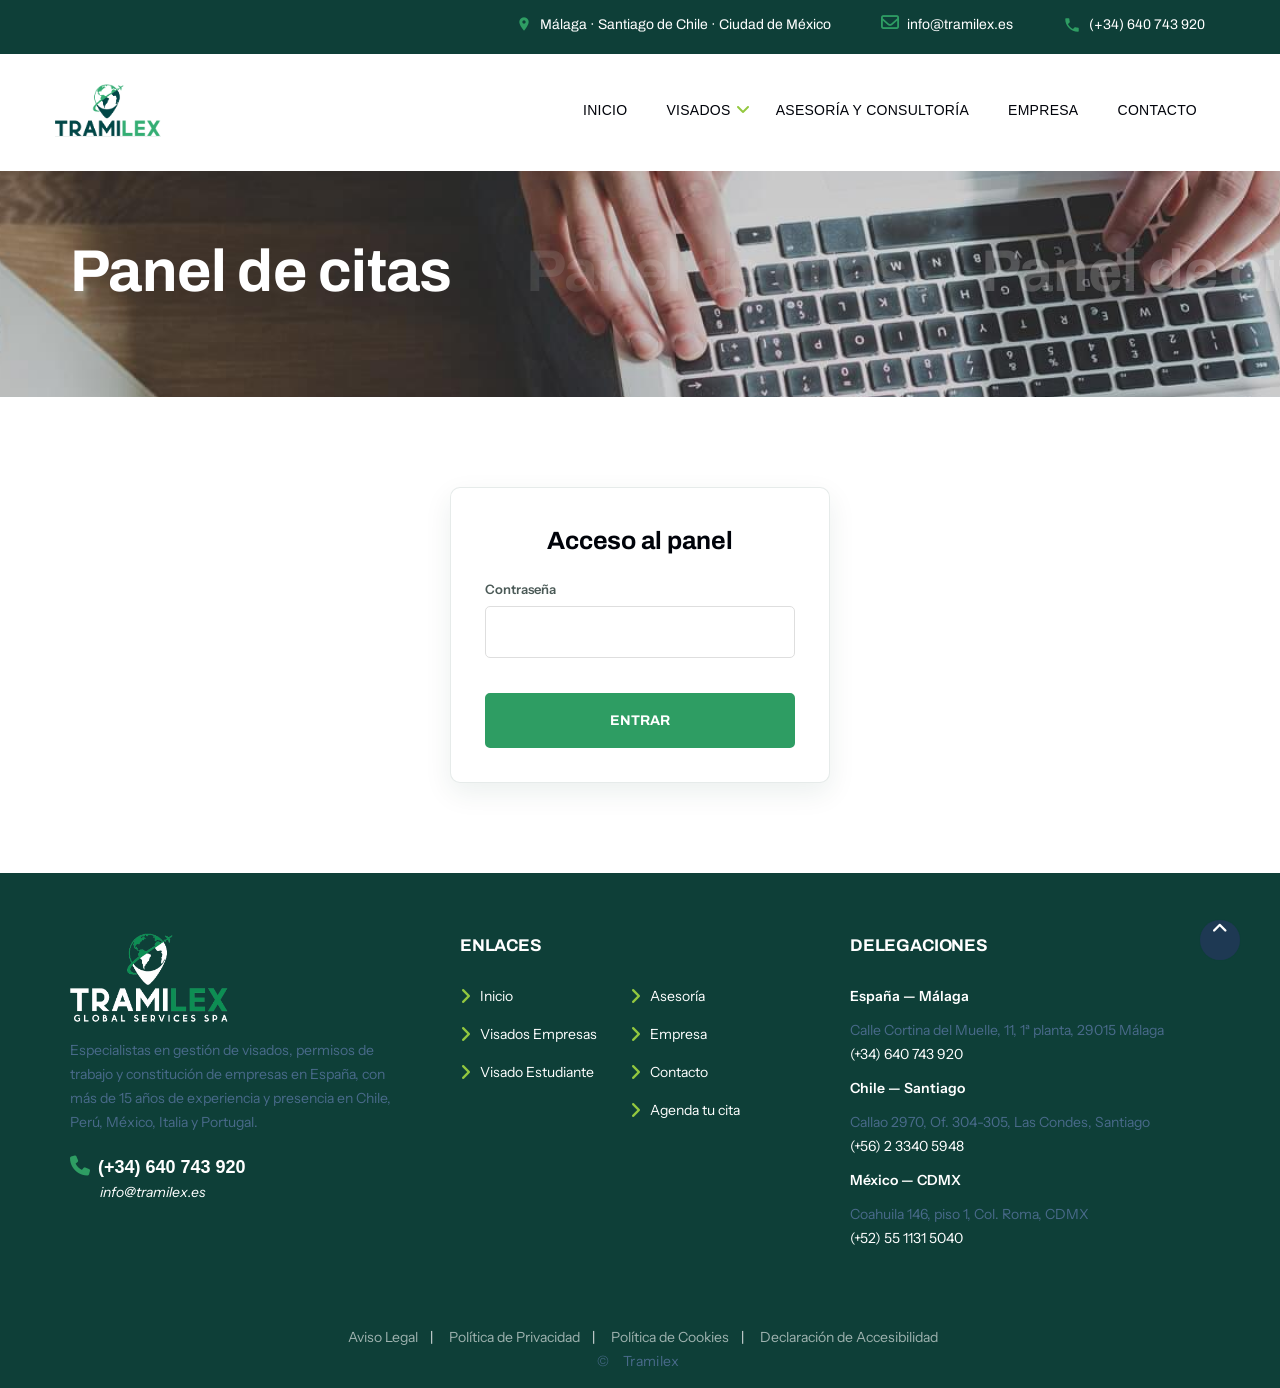
==== commit 5a4bef6e: "Logo más grande y editable desde el panel, y ajustes de orden visual - El logo de la cabecera pasa d" ====
--- a/admin-citas.html
+++ b/admin-citas.html
@@ -186,6 +186,7 @@
     <script src="js/core.min.js"></script>
     <script src="js/script.js"></script>
     <script src="js/reveal.js"></script>
+    <script src="js/site-settings.js"></script>
     <script src="js/admin-citas.js"></script>
   </body>
 </html>
--- a/css/tramilex-theme.css
+++ b/css/tramilex-theme.css
@@ -22,6 +22,15 @@
 
 h1, h2, h3, h4, h5, h6, .h1, .h2, .h3, .h4, .h5, .h6 {
   letter-spacing: -0.01em;
+}
+
+/* El H1 de la plantilla escala hasta 104px en pantallas grandes: para un
+   titular de sección (no una portada a pantalla completa) resulta
+   desproporcionado frente al resto del contenido. Se limita a un tamaño
+   más armonioso, en línea con el resto de titulares del sitio. */
+h1.tramilex-heading-balanced {
+  font-size: clamp(2rem, 1.3rem + 2.6vw, 3.05rem) !important;
+  line-height: 1.15 !important;
 }
 
 /* ------------------------------------------------------------------ */
@@ -134,6 +143,7 @@
   width: 100%;
 }
 
+
 /* Tarjetas de "check" — alternativa clara a los bloques oscuros de lista */
 .tramilex-check-grid {
   display: grid;
@@ -141,6 +151,30 @@
   gap: 20px;
 }
 
+/* En pantallas grandes se fuerzan 4 columnas: con auto-fit el número de
+   columnas depende del ancho exacto del contenedor y puede repartir las
+   tarjetas de forma desigual (p. ej. 5+3); con 4 columnas fijas, 8
+   tarjetas siempre forman una rejilla 4×2 perfectamente ordenada. */
+@media (min-width: 992px) {
+  .tramilex-check-grid {
+    grid-template-columns: repeat(4, 1fr);
+  }
+}
+
+@media (min-width: 576px) and (max-width: 991.98px) {
+  .tramilex-check-grid {
+    grid-template-columns: repeat(2, 1fr);
+  }
+}
+
+/* Modificador para listas más cortas (4-6 elementos), donde 2 columnas
+   forman una rejilla completa en vez de dejar una tarjeta huérfana. */
+@media (min-width: 576px) {
+  .tramilex-check-grid.tramilex-check-grid--2col {
+    grid-template-columns: repeat(2, 1fr);
+  }
+}
+
 .tramilex-check-card {
   display: flex;
   align-items: flex-start;
@@ -171,7 +205,7 @@
 }
 
 .rd-navbar-brand img {
-  height: 42px;
+  height: 52px;
   width: auto;
   max-width: none;
 }
@@ -619,3 +653,30 @@
   border-color: #b3261e;
   color: #b3261e;
 }
+
+.tramilex-admin-tabs {
+  display: inline-flex;
+  gap: 6px;
+  background: #f4f6f5;
+  border-radius: 999px;
+  padding: 4px;
+}
+
+.tramilex-admin-tab {
+  border: 0;
+  background: transparent;
+  padding: 8px 18px;
+  border-radius: 999px;
+  font-family: 'Archivo', Helvetica, Arial, sans-serif;
+  font-weight: 700;
+  font-size: 13px;
+  color: #4b5a57;
+  cursor: pointer;
+  transition: .2s ease-out;
+}
+
+.tramilex-admin-tab.is-active {
+  background: #fff;
+  color: var(--tramilex-ink);
+  box-shadow: 0 4px 12px rgba(14, 63, 56, 0.12);
+}
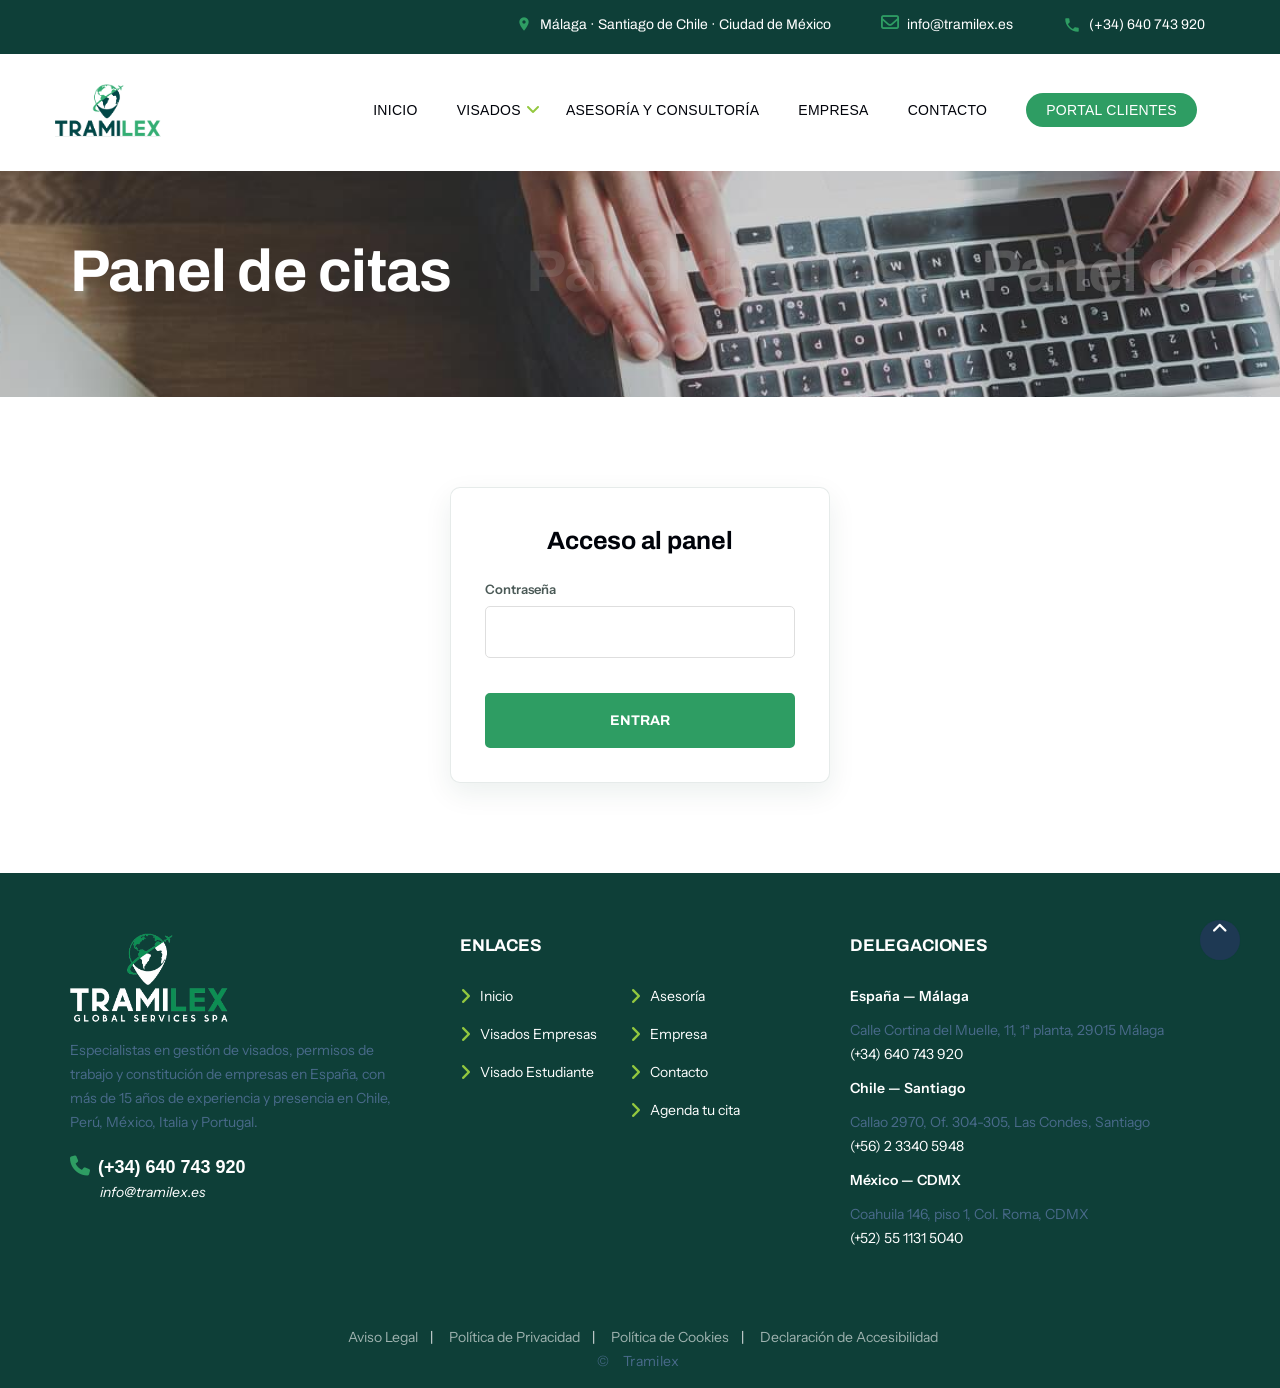
==== commit 2c3c3871: "Añadir botón "Portal Clientes" al menú principal Enlaza a https://tramilex.goroky.es/ (se abre en pe" ====
--- a/admin-citas.html
+++ b/admin-citas.html
@@ -81,6 +81,7 @@
                       <li><a href="asesoria.html">Asesoría y Consultoría</a></li>
                       <li><a href="empresa.html">Empresa</a></li>
                       <li><a href="contacto.html">Contacto</a></li>
+                      <li><a class="tramilex-nav-btn" href="https://tramilex.goroky.es/" target="_blank" rel="noopener">Portal Clientes</a></li>
                     </ul>
 
                   </div>
--- a/css/tramilex-theme.css
+++ b/css/tramilex-theme.css
@@ -177,8 +177,9 @@
 
 .tramilex-check-card {
   display: flex;
-  align-items: flex-start;
+  align-items: center;
   gap: 14px;
+  min-height: 96px;
   background: #fff;
   border: 1px solid rgba(14, 63, 56, 0.1);
   border-radius: 8px;
@@ -680,3 +681,80 @@
   color: var(--tramilex-ink);
   box-shadow: 0 4px 12px rgba(14, 63, 56, 0.12);
 }
+
+/* Bloque "Lo que hacemos" (empresa.html) y similares: cifras destacadas
+   y chips de países, para romper el muro de texto con algo más visual. */
+.tramilex-stat {
+  display: flex;
+  flex-direction: column;
+}
+
+.tramilex-stat-num {
+  font-family: 'Archivo', Helvetica, Arial, sans-serif;
+  font-weight: 800;
+  font-size: 2.4rem;
+  line-height: 1;
+  color: var(--tramilex-emerald);
+}
+
+.tramilex-stat-label {
+  margin-top: 6px;
+  font-size: 13px;
+  color: #4b5a57;
+}
+
+.tramilex-pill-row {
+  display: flex;
+  flex-wrap: wrap;
+  gap: 10px;
+  margin-top: 14px;
+}
+
+.tramilex-pill {
+  display: inline-flex;
+  align-items: center;
+  gap: 6px;
+  padding: 8px 16px;
+  border-radius: 999px;
+  background: var(--tramilex-mint);
+  color: var(--tramilex-ink);
+  font-family: 'Archivo', Helvetica, Arial, sans-serif;
+  font-weight: 600;
+  font-size: 13px;
+}
+
+.tramilex-pill .icon {
+  color: var(--tramilex-emerald);
+}
+
+/* Separa visualmente un botón del texto que lo precede en vez de dejarlo
+   pegado justo debajo del último párrafo. */
+.tramilex-cta-divider {
+  padding-top: 26px;
+  margin-top: 6px;
+  border-top: 1px solid rgba(14, 63, 56, 0.1);
+}
+
+/* Botón "Portal Clientes" dentro del menú principal: es un <li> normal
+   de la lista (no un elemento ajeno insertado en el contenedor flex del
+   plugin de navegación), solo que su enlace se pinta como una píldora. */
+.rd-navbar-nav > li > a.tramilex-nav-btn {
+  display: inline-flex;
+  align-items: center;
+  padding: 9px 20px !important;
+  border-radius: 999px;
+  background: var(--tramilex-emerald);
+  color: #fff !important;
+  transition: .25s ease-out;
+}
+
+.rd-navbar-nav > li > a.tramilex-nav-btn:hover {
+  background: var(--tramilex-emerald-light);
+  color: #fff !important;
+}
+
+@media (max-width: 991.98px) {
+  .rd-navbar-nav > li > a.tramilex-nav-btn {
+    display: inline-flex;
+  }
+}
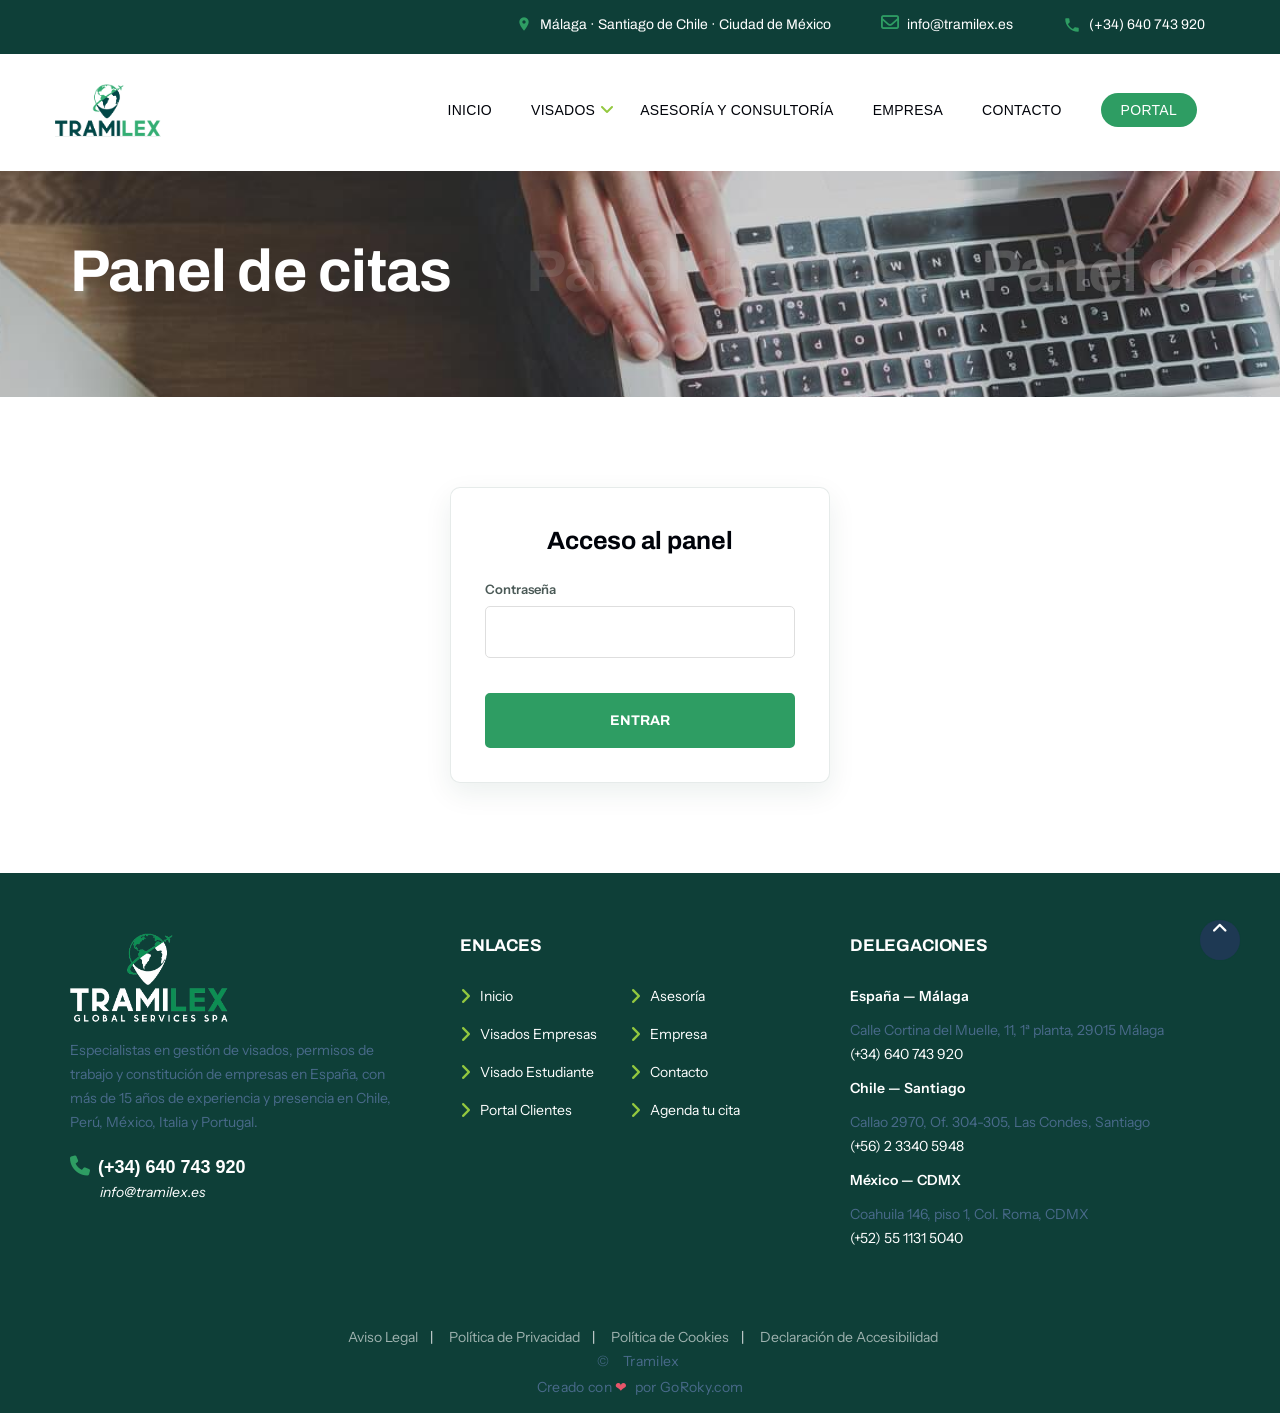
==== commit b0d8a276: "Actualiza botón "Portal", añade crédito de pie y corrige erratas - El botón del menú principal ahora" ====
--- a/admin-citas.html
+++ b/admin-citas.html
@@ -81,7 +81,7 @@
                       <li><a href="asesoria.html">Asesoría y Consultoría</a></li>
                       <li><a href="empresa.html">Empresa</a></li>
                       <li><a href="contacto.html">Contacto</a></li>
-                      <li><a class="tramilex-nav-btn" href="https://tramilex.goroky.es/" target="_blank" rel="noopener">Portal Clientes</a></li>
+                      <li><a class="tramilex-nav-btn" href="https://tramilex.goroky.es/" target="_blank" rel="noopener">Portal</a></li>
                     </ul>
 
                   </div>
@@ -137,6 +137,7 @@
                         <li><a href="index.html">Inicio</a></li>
                         <li><a href="visados-empresas-trabajadores.html">Visados Empresas</a></li>
                         <li><a href="visado-estudiante.html">Visado Estudiante</a></li>
+                        <li><a href="https://tramilex.goroky.es/login" target="_blank" rel="noopener">Portal Clientes</a></li>
                       </ul>
                     </div>
                     <div class="col-6">
@@ -177,6 +178,7 @@
 <li><a href="declaracion-accesibilidad.html">Declaración de Accesibilidad</a></li>
               </ul>
               <p class="rights text-bismark"><span>&#169;&nbsp;</span><span id="copyright-year"></span><span>&nbsp;Tramilex</span></p>
+              <p class="rights text-bismark tramilex-credit">Creado con <span class="tramilex-heart" aria-hidden="true">&#10084;</span> por GoRoky.com</p>
             </div>
           </div>
         </div>
--- a/css/tramilex-theme.css
+++ b/css/tramilex-theme.css
@@ -45,6 +45,14 @@
   display: none !important;
 }
 
+/* En el layout fijo (móvil/tablet) el "aside" es un desplegable que solo
+   se muestra al pulsar su botón; como ese botón queda oculto (arriba),
+   el aside nunca podría abrirse y quedaba como una barra oscura vacía y
+   fija sobre la cabecera, tapando parte del logo. Se oculta del todo. */
+.rd-navbar-fixed .rd-navbar-aside {
+  display: none !important;
+}
+
 /* Barra principal de navegación: limpia, clara, con el logo a color   */
 .rd-navbar-panel,
 .rd-navbar-nav-wrap {
@@ -59,6 +67,17 @@
 .rd-navbar-nav > li.focus > a,
 .rd-navbar-nav > li.active > a {
   color: var(--tramilex-emerald) !important;
+}
+
+/* En el menú desplegable móvil (layout "fijo") la plantilla resalta el
+   elemento activo/enfocado con un bloque de fondo verde lima; se sustituye
+   por el esmeralda de la marca para que sea coherente con el resto. */
+.rd-navbar-fixed .rd-navbar-nav li:hover > a,
+.rd-navbar-fixed .rd-navbar-nav li.focus > a,
+.rd-navbar-fixed .rd-navbar-nav li.active > a,
+.rd-navbar-fixed .rd-navbar-nav li.opened > a {
+  background: var(--tramilex-emerald) !important;
+  color: #fff !important;
 }
 
 .rd-navbar-dropdown {
@@ -758,3 +777,23 @@
     display: inline-flex;
   }
 }
+
+/* Línea de crédito del pie de página, bajo el "© Tramilex". El corazón
+   "late" con una pequeña animación de escala en bucle. */
+.tramilex-credit {
+  display: block;
+  margin-top: 4px;
+}
+
+.tramilex-heart {
+  display: inline-block;
+  color: #e8556a;
+  animation: tramilex-heartbeat 1.2s ease-in-out infinite;
+}
+
+@keyframes tramilex-heartbeat {
+  0%, 100% { transform: scale(1); }
+  25% { transform: scale(1.25); }
+  40% { transform: scale(1); }
+  60% { transform: scale(1.15); }
+}
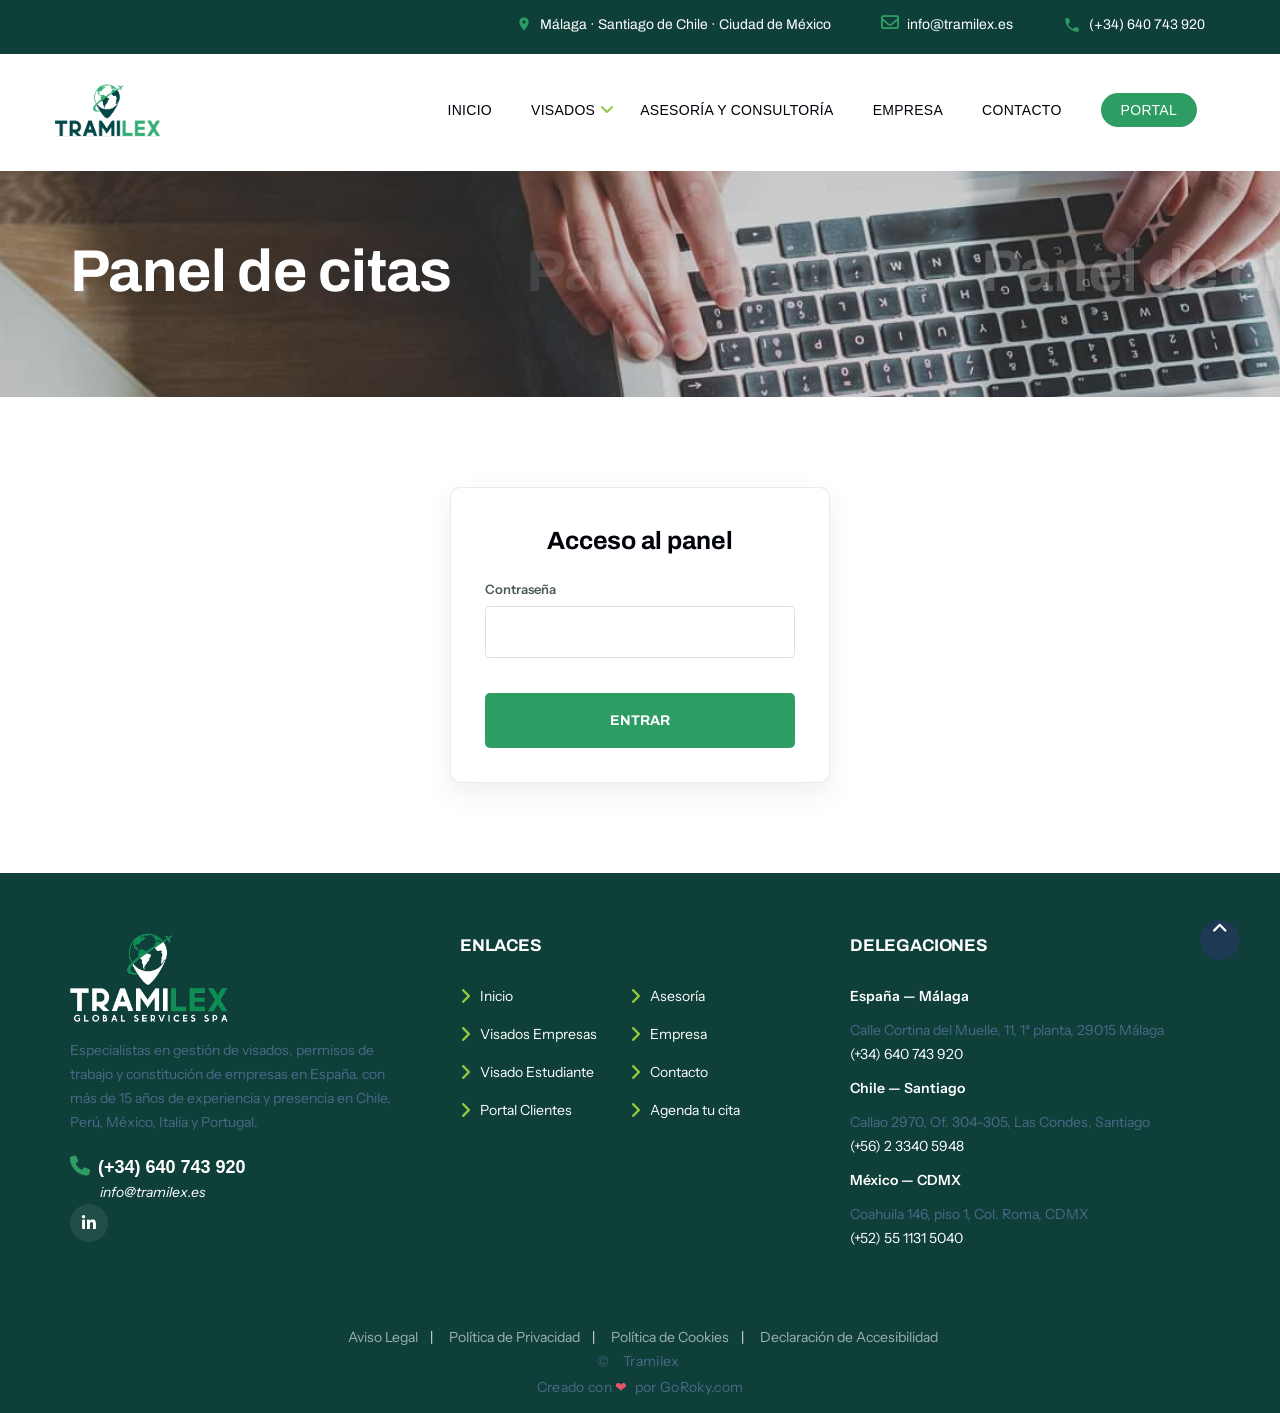
==== commit 7323f9a5: "Añade el icono de LinkedIn al pie de página Se agrega un enlace a https://www.linkedin.com/company/t" ====
--- a/admin-citas.html
+++ b/admin-citas.html
@@ -128,6 +128,9 @@
                       <div class="inset-left-30"><a class="link-white-v2 fst-italic" href="mailto:info@tramilex.es">info@tramilex.es</a></div>
                     </div>
                   </div>
+                  <div class="tramilex-social offset-top-20">
+                    <a class="tramilex-social-icon" href="https://www.linkedin.com/company/tramilex/" target="_blank" rel="noopener" aria-label="Tramilex en LinkedIn"><span class="icon fa-linkedin"></span></a>
+                  </div>
                 </div>
                 <div class="col-md-6 col-lg-4">
                   <h6 class="text-uppercase text-big footer-title">Enlaces</h6>
--- a/css/tramilex-theme.css
+++ b/css/tramilex-theme.css
@@ -797,3 +797,27 @@
   40% { transform: scale(1); }
   60% { transform: scale(1.15); }
 }
+
+/* Icono(s) de redes sociales en la primera columna del pie de página. */
+.tramilex-social {
+  display: flex;
+  gap: 10px;
+}
+
+.tramilex-social-icon {
+  display: inline-flex;
+  align-items: center;
+  justify-content: center;
+  width: 38px;
+  height: 38px;
+  border-radius: 50%;
+  background: rgba(255, 255, 255, 0.08);
+  color: #fff;
+  font-size: 16px;
+  transition: .25s ease-out;
+}
+
+.tramilex-social-icon:hover {
+  background: var(--tramilex-emerald);
+  color: #fff;
+}
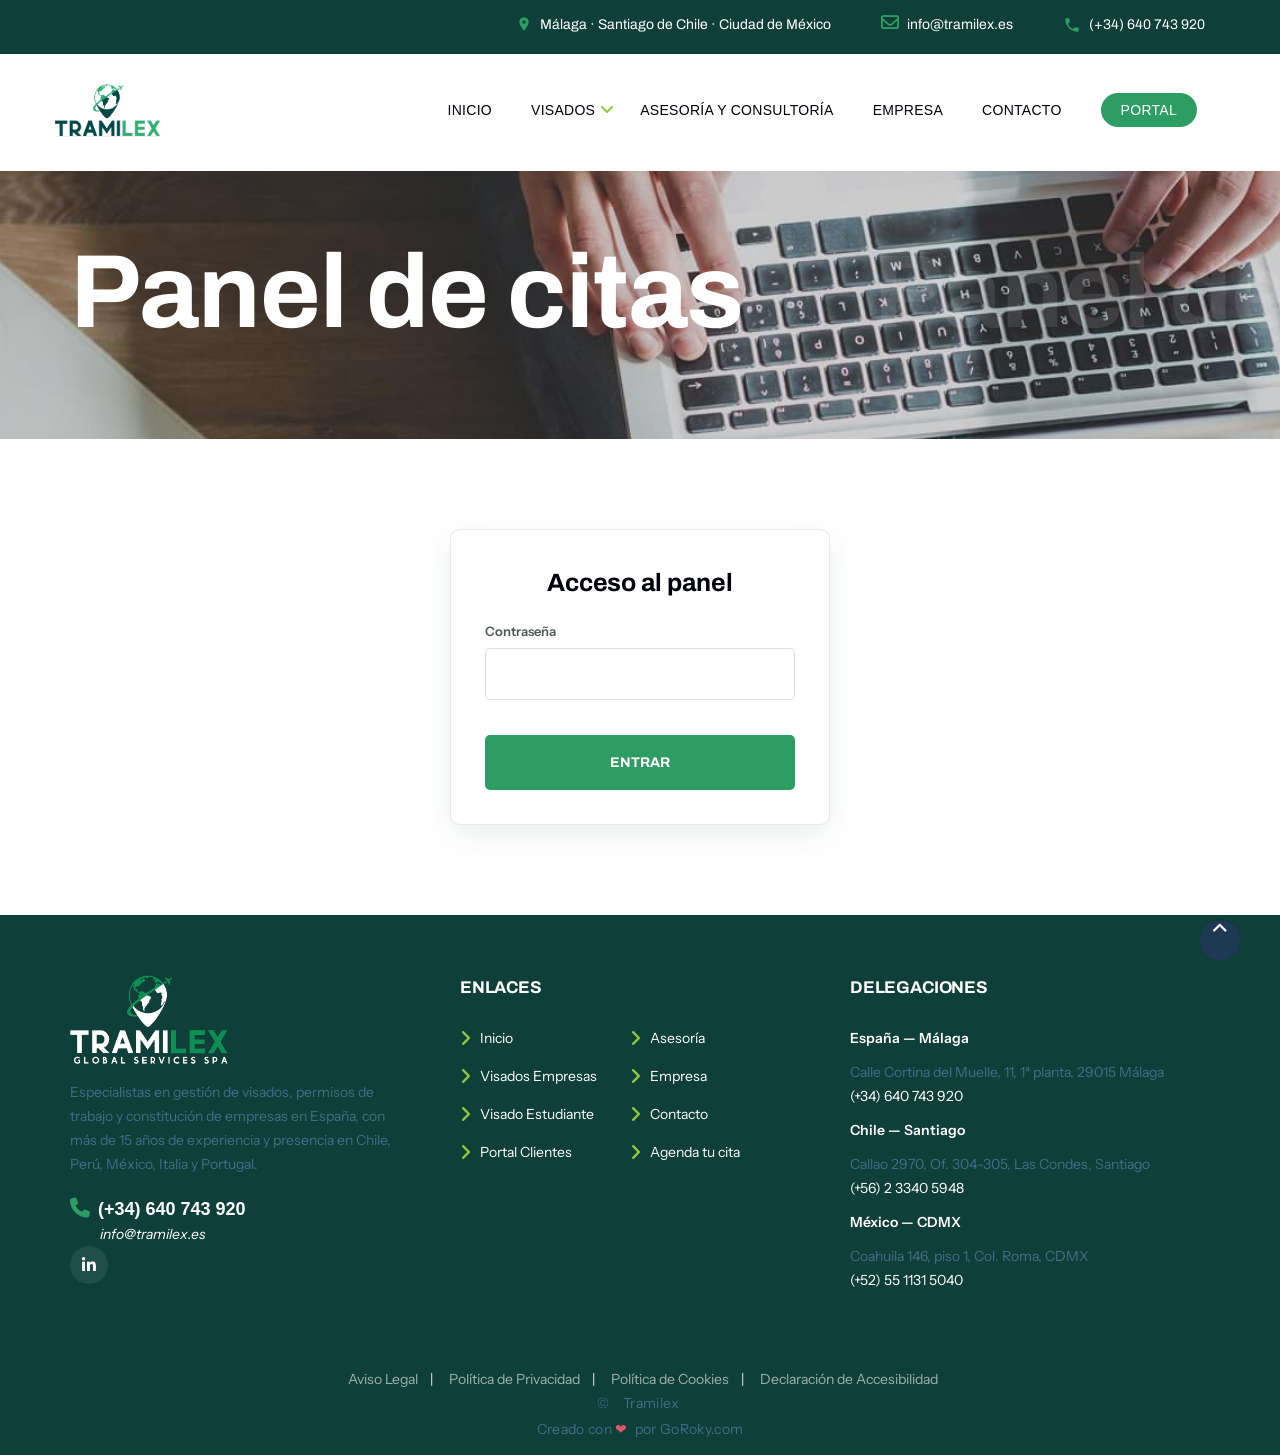
==== commit 4b75e46d: "SEO técnico completo: metadatos, structured data, sitemap y robots.txt - Títulos y meta descriptions" ====
--- a/admin-citas.html
+++ b/admin-citas.html
@@ -4,17 +4,182 @@
     <title>Panel de citas | Tramilex</title>
     <meta name="description" content="Panel privado de gestión del calendario de citas de Tramilex.">
     <meta name="robots" content="noindex, nofollow">
+    <link rel="canonical" href="https://tramilex.es/admin-citas.html">
     <meta name="format-detection" content="telephone=no">
     <meta name="viewport" content="width=device-width, height=device-height, initial-scale=1.0, maximum-scale=1.0, user-scalable=0">
     <meta http-equiv="X-UA-Compatible" content="IE=edge">
     <meta charset="utf-8">
+    <meta name="theme-color" content="#0E3F38">
     <link rel="icon" href="images/favicon.ico" type="image/x-icon">
+    <meta property="og:type" content="website">
+    <meta property="og:site_name" content="Tramilex">
+    <meta property="og:locale" content="es_ES">
+    <meta property="og:url" content="https://tramilex.es/admin-citas.html">
+    <meta property="og:title" content="Panel de citas | Tramilex">
+    <meta property="og:description" content="Panel privado de gestión del calendario de citas de Tramilex.">
+    <meta property="og:image" content="https://tramilex.es/images/og/tramilex-social-share.png">
+    <meta property="og:image:width" content="1200">
+    <meta property="og:image:height" content="630">
+    <meta name="twitter:card" content="summary_large_image">
+    <meta name="twitter:title" content="Panel de citas | Tramilex">
+    <meta name="twitter:description" content="Panel privado de gestión del calendario de citas de Tramilex.">
+    <meta name="twitter:image" content="https://tramilex.es/images/og/tramilex-social-share.png">
     <link rel="stylesheet" type="text/css" href="//fonts.googleapis.com/css?family=Archivo:400,500,600,700%7CInstrument+Sans:400,500,600,700">
     <link rel="stylesheet" href="css/bootstrap.css">
     <link rel="stylesheet" href="css/fonts.css">
     <link rel="stylesheet" href="css/style.css">
     <link rel="stylesheet" href="css/tramilex-theme.css">
     <link rel="stylesheet" href="https://cdnjs.cloudflare.com/ajax/libs/font-awesome/6.5.1/css/all.min.css">
+    <script type="application/ld+json">
+{
+  "@context": "https://schema.org",
+  "@graph": [
+    {
+      "@type": "Organization",
+      "@id": "https://tramilex.es/#organization",
+      "name": "Tramilex",
+      "alternateName": "Legal Compliance and Business Management SPA",
+      "url": "https://tramilex.es/",
+      "logo": "https://tramilex.es/images/brand/tramilex-logo-cropped.png",
+      "image": "https://tramilex.es/images/og/tramilex-social-share.png",
+      "sameAs": [
+        "https://www.linkedin.com/company/tramilex/"
+      ],
+      "description": "Especialistas en gestión de visados, permisos de trabajo, extranjería y constitución de empresas en España, con presencia en Chile, Perú, México, Italia y Portugal.",
+      "contactPoint": [
+        {
+          "@type": "ContactPoint",
+          "telephone": "+34-640-743-920",
+          "contactType": "customer service",
+          "areaServed": "ES",
+          "availableLanguage": [
+            "Spanish"
+          ]
+        },
+        {
+          "@type": "ContactPoint",
+          "telephone": "+56-2-3340-5948",
+          "contactType": "customer service",
+          "areaServed": "CL",
+          "availableLanguage": [
+            "Spanish"
+          ]
+        },
+        {
+          "@type": "ContactPoint",
+          "telephone": "+52-55-1131-5040",
+          "contactType": "customer service",
+          "areaServed": "MX",
+          "availableLanguage": [
+            "Spanish"
+          ]
+        }
+      ]
+    },
+    {
+      "@type": "ProfessionalService",
+      "@id": "https://tramilex.es/#office-malaga",
+      "name": "Tramilex — Málaga, España",
+      "parentOrganization": {
+        "@id": "https://tramilex.es/#organization"
+      },
+      "image": "https://tramilex.es/images/og/tramilex-social-share.png",
+      "telephone": "+34-640-743-920",
+      "email": "info@tramilex.es",
+      "priceRange": "$$",
+      "address": {
+        "@type": "PostalAddress",
+        "streetAddress": "Calle Cortina del Muelle, 11, 1ª planta",
+        "addressLocality": "Málaga",
+        "postalCode": "29015",
+        "addressCountry": "ES"
+      },
+      "areaServed": [
+        "Málaga",
+        "Madrid",
+        "España"
+      ],
+      "url": "https://tramilex.es/contacto.html"
+    },
+    {
+      "@type": "ProfessionalService",
+      "@id": "https://tramilex.es/#office-santiago",
+      "name": "Tramilex — Santiago, Chile",
+      "parentOrganization": {
+        "@id": "https://tramilex.es/#organization"
+      },
+      "image": "https://tramilex.es/images/og/tramilex-social-share.png",
+      "telephone": "+56-2-3340-5948",
+      "email": "info@tramilex.es",
+      "priceRange": "$$",
+      "address": {
+        "@type": "PostalAddress",
+        "streetAddress": "Callao 2970, Of. 304-305, Las Condes",
+        "addressLocality": "Santiago",
+        "addressCountry": "CL"
+      },
+      "areaServed": [
+        "Santiago",
+        "Chile"
+      ],
+      "url": "https://tramilex.es/contacto.html"
+    },
+    {
+      "@type": "ProfessionalService",
+      "@id": "https://tramilex.es/#office-cdmx",
+      "name": "Tramilex — Ciudad de México, México",
+      "parentOrganization": {
+        "@id": "https://tramilex.es/#organization"
+      },
+      "image": "https://tramilex.es/images/og/tramilex-social-share.png",
+      "telephone": "+52-55-1131-5040",
+      "email": "info@tramilex.es",
+      "priceRange": "$$",
+      "address": {
+        "@type": "PostalAddress",
+        "streetAddress": "Coahuila 146, piso 1, Col. Roma",
+        "addressLocality": "Ciudad de México",
+        "addressCountry": "MX"
+      },
+      "areaServed": [
+        "Ciudad de México",
+        "México"
+      ],
+      "url": "https://tramilex.es/contacto.html"
+    },
+    {
+      "@type": "WebSite",
+      "@id": "https://tramilex.es/#website",
+      "url": "https://tramilex.es/",
+      "name": "Tramilex",
+      "publisher": {
+        "@id": "https://tramilex.es/#organization"
+      },
+      "inLanguage": "es-ES"
+    }
+  ]
+}
+    </script>
+    <script type="application/ld+json">
+{
+  "@context": "https://schema.org",
+  "@type": "BreadcrumbList",
+  "itemListElement": [
+    {
+      "@type": "ListItem",
+      "position": 1,
+      "name": "Inicio",
+      "item": "https://tramilex.es/"
+    },
+    {
+      "@type": "ListItem",
+      "position": 2,
+      "name": "Panel de citas",
+      "item": "https://tramilex.es/admin-citas.html"
+    }
+  ]
+}
+    </script>
 </head>
   <body>
     <div class="page">
@@ -95,7 +260,7 @@
       <section class="section-30 section-md-40 section-lg-66 section-xl-bottom-90 bg-gray-dark page-title-wrap" style="background-image: url(images/bg-image-3.jpg);">
         <div class="container">
           <div class="page-title">
-            <h2>Panel de citas</h2>
+            <h1>Panel de citas</h1>
             
           </div>
         </div>
